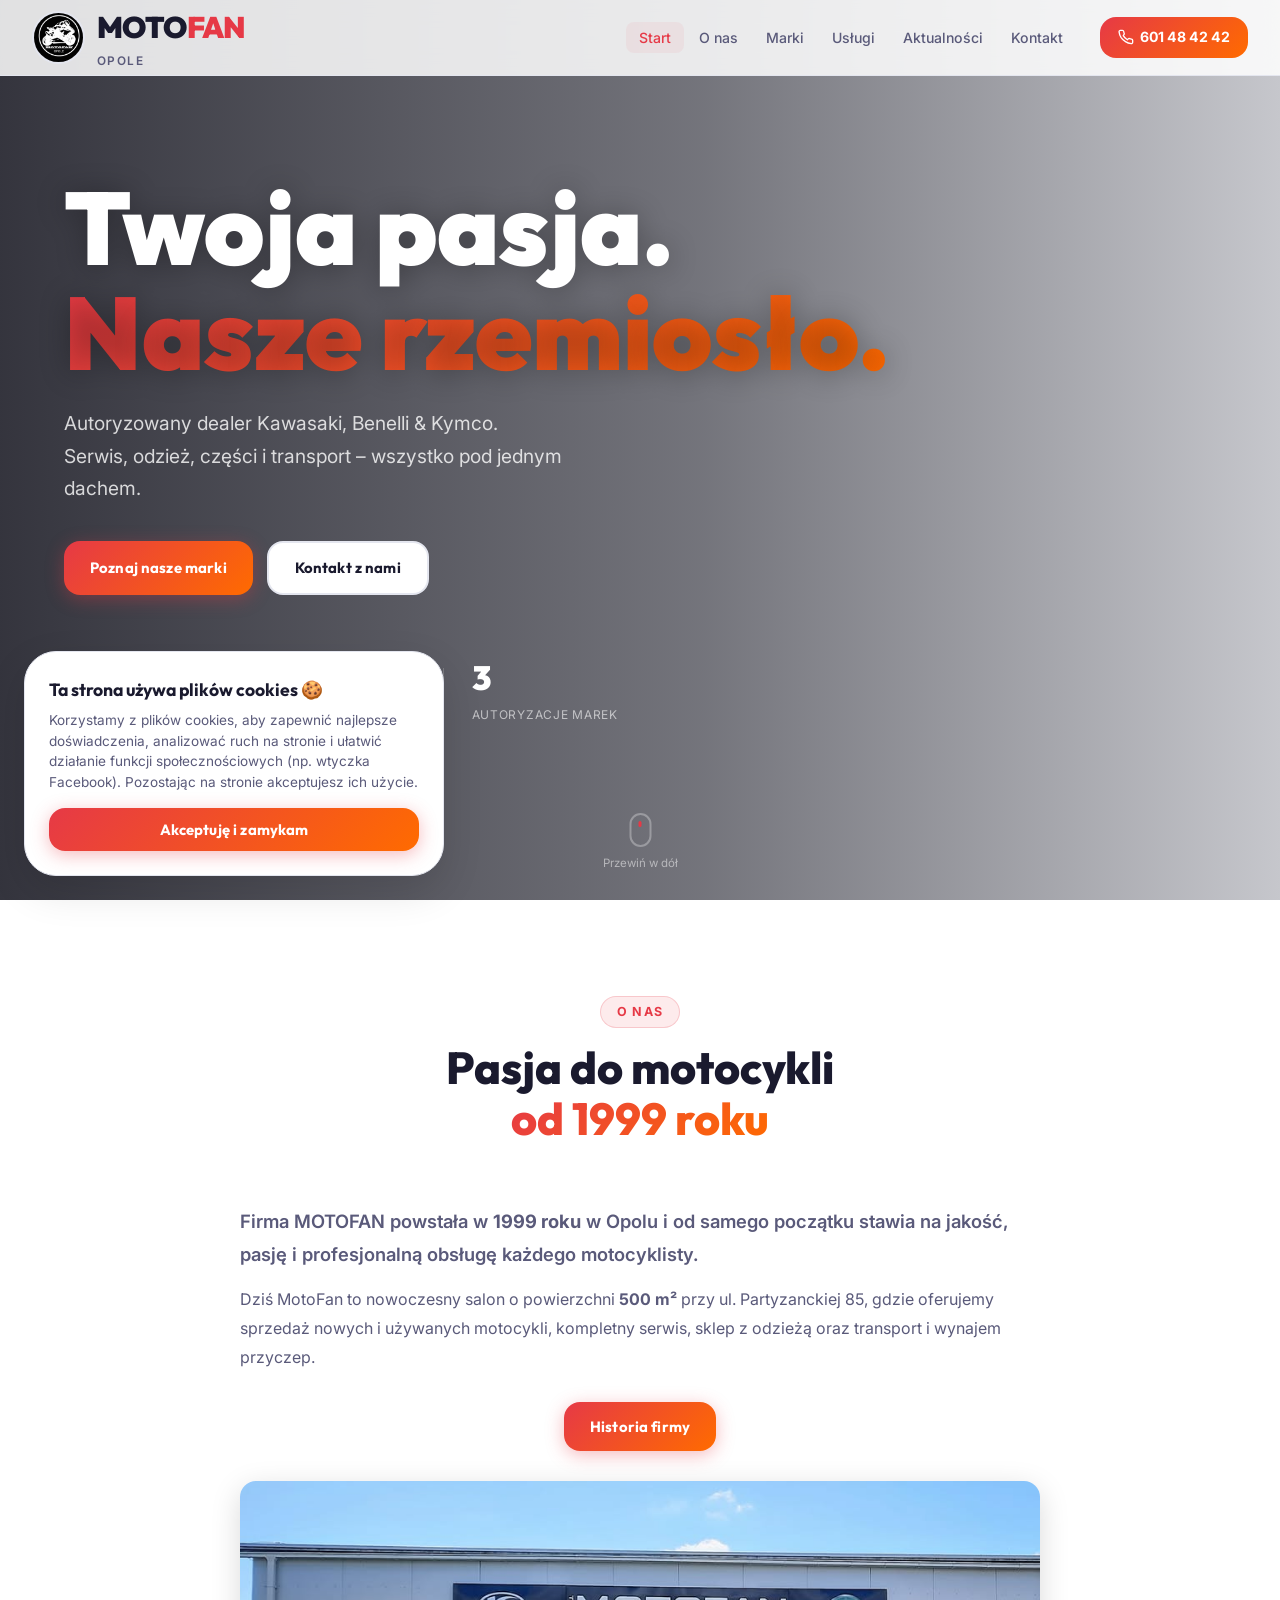
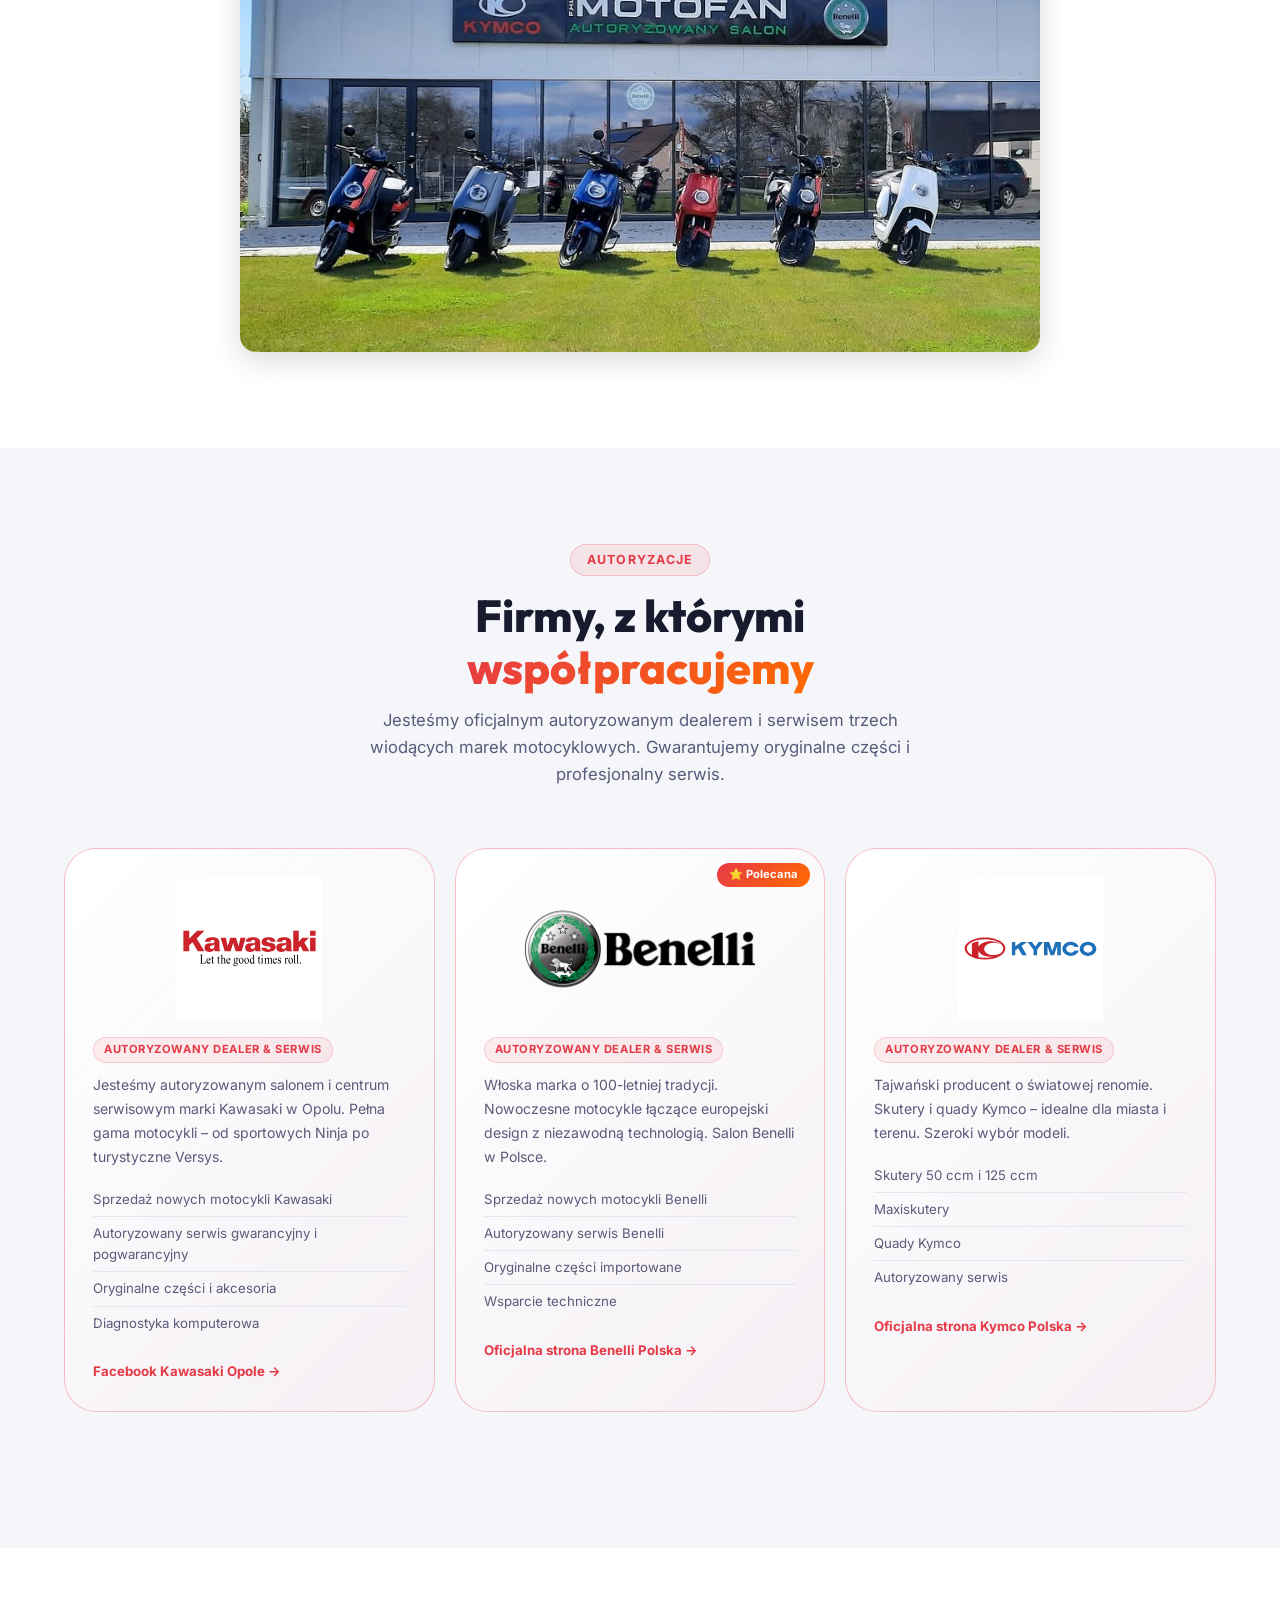
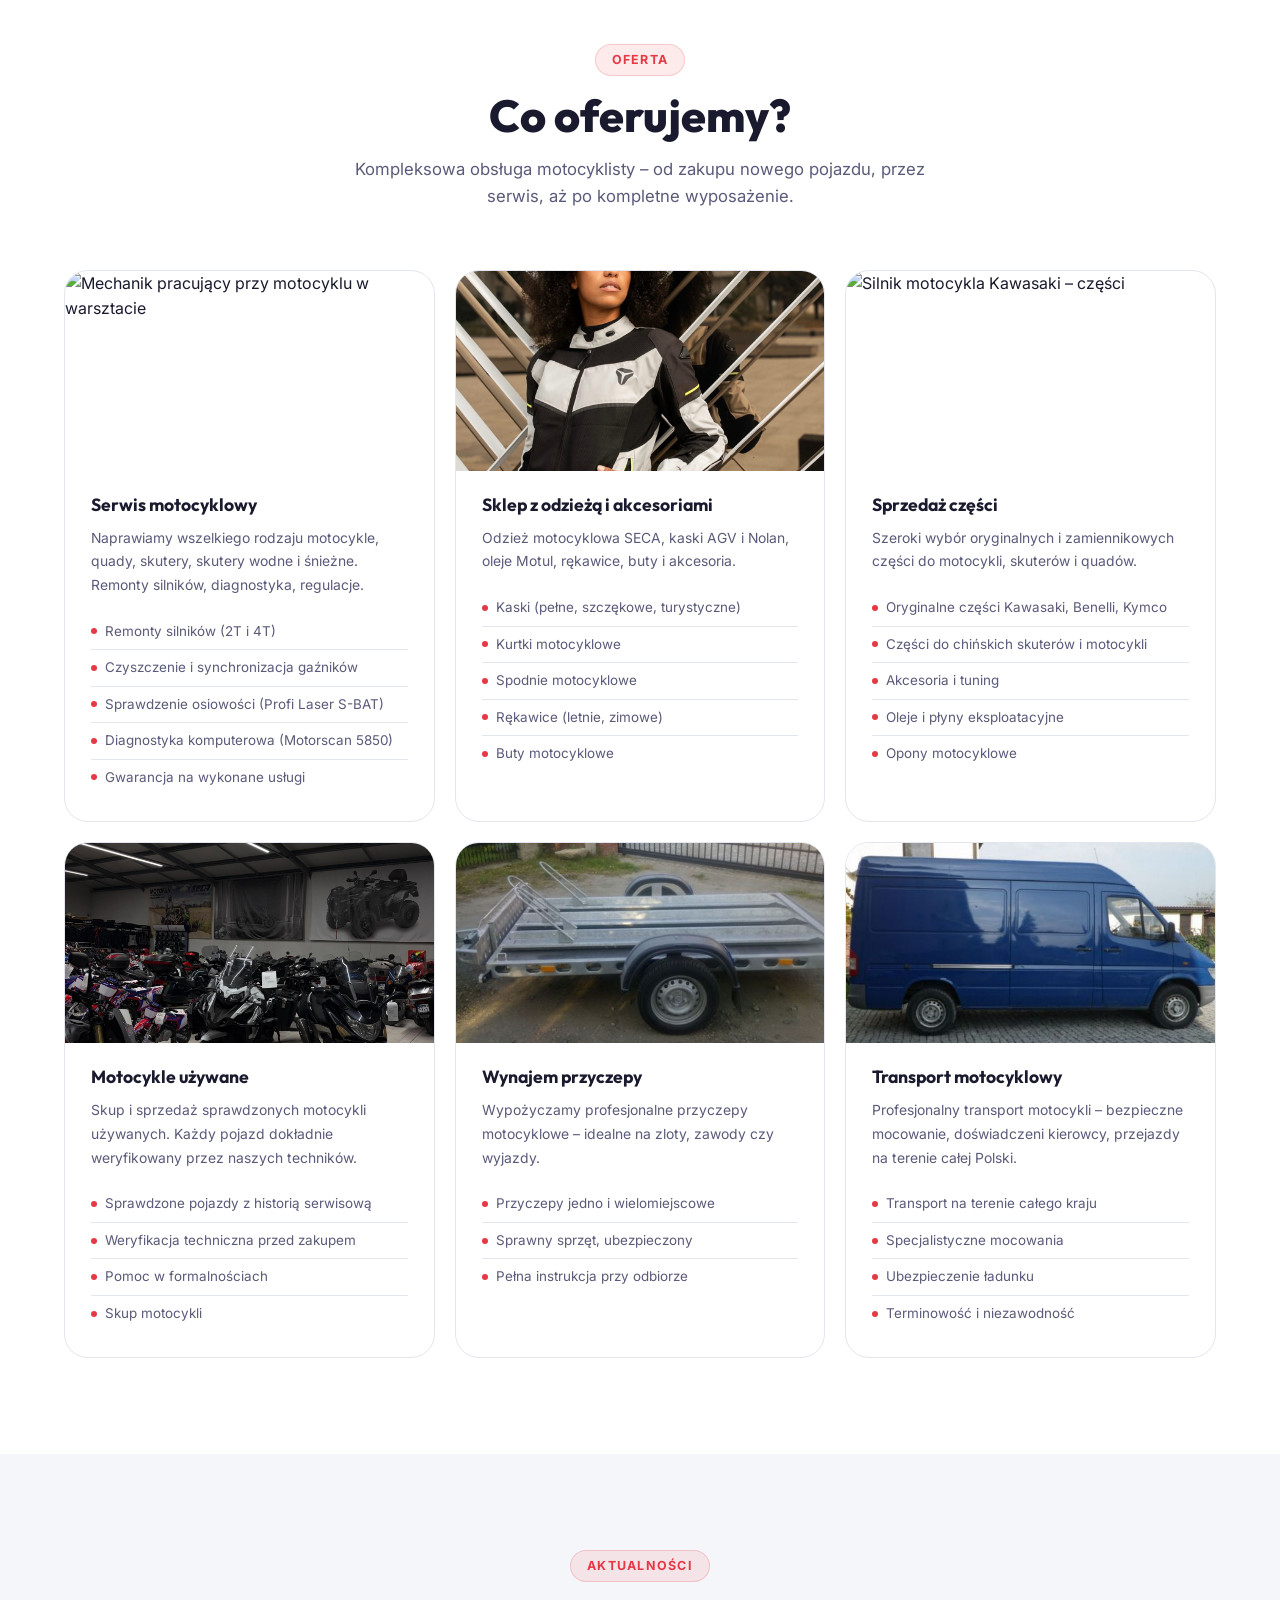
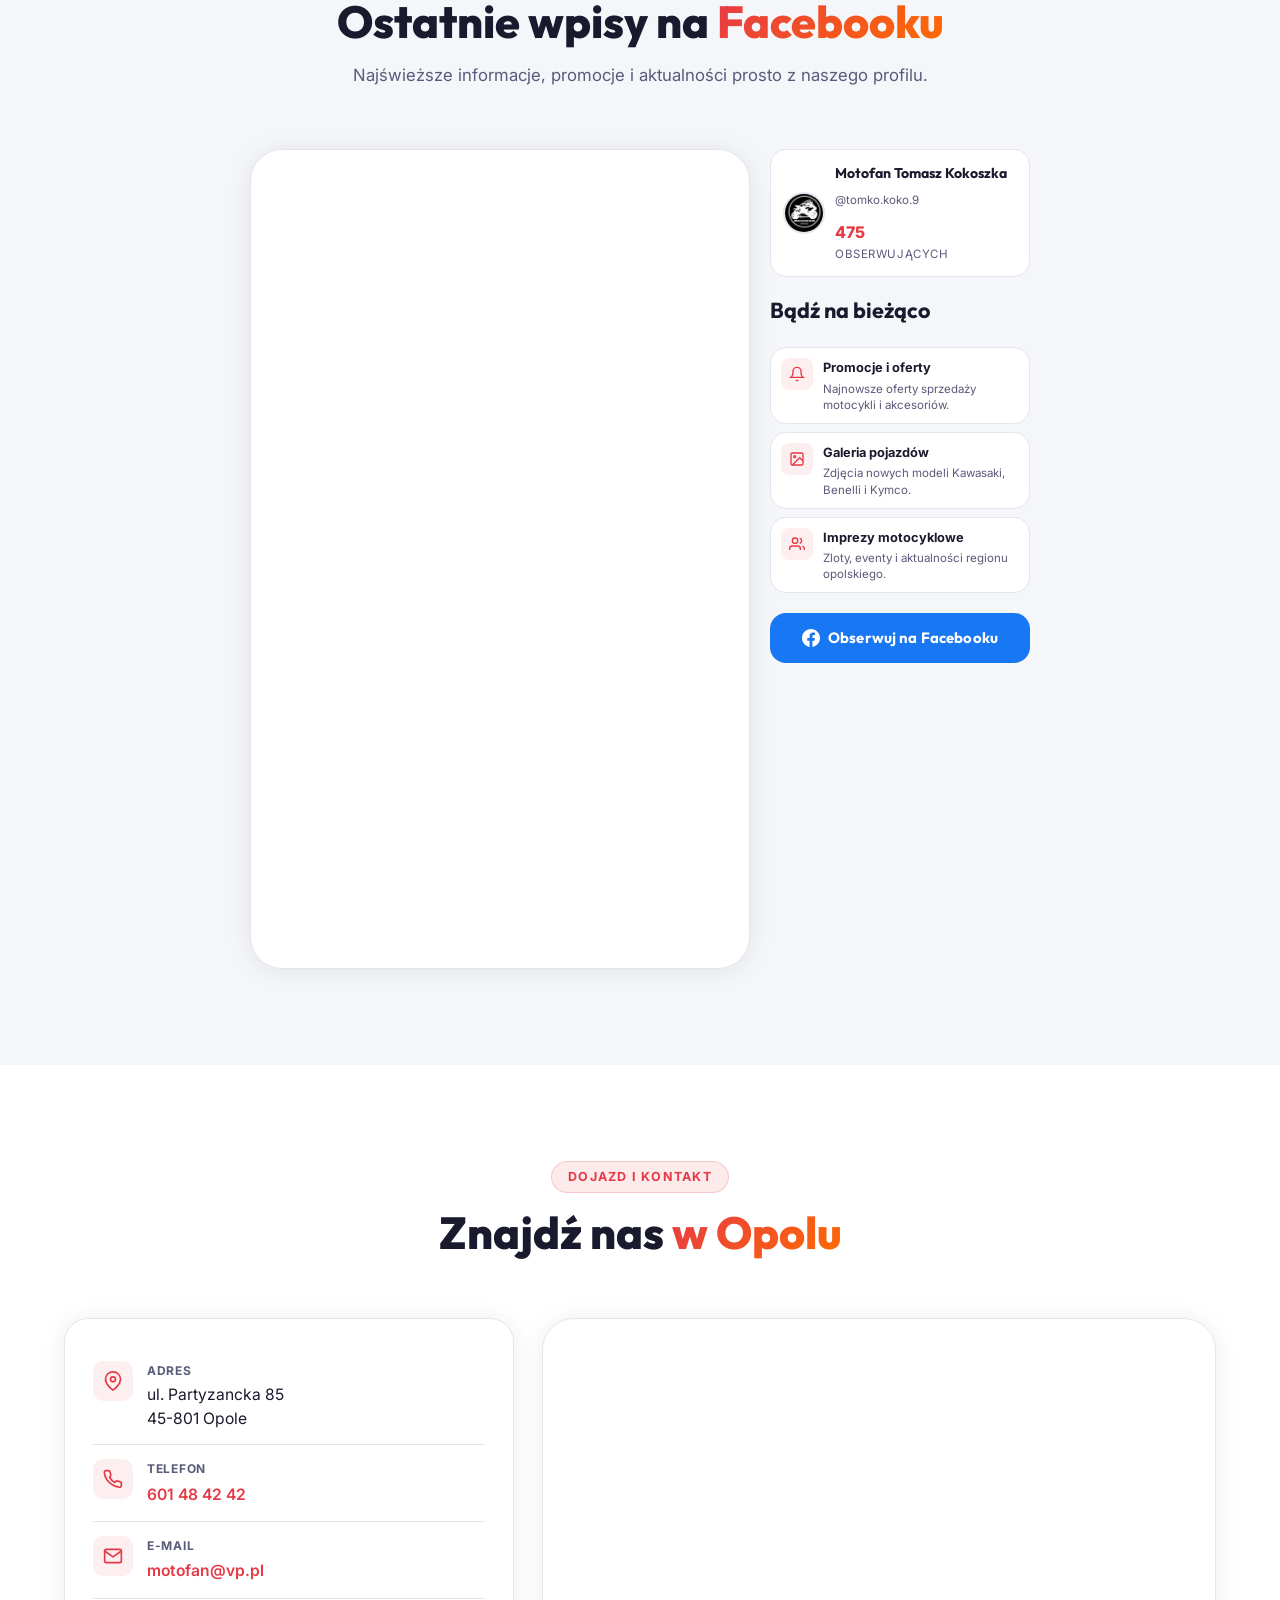
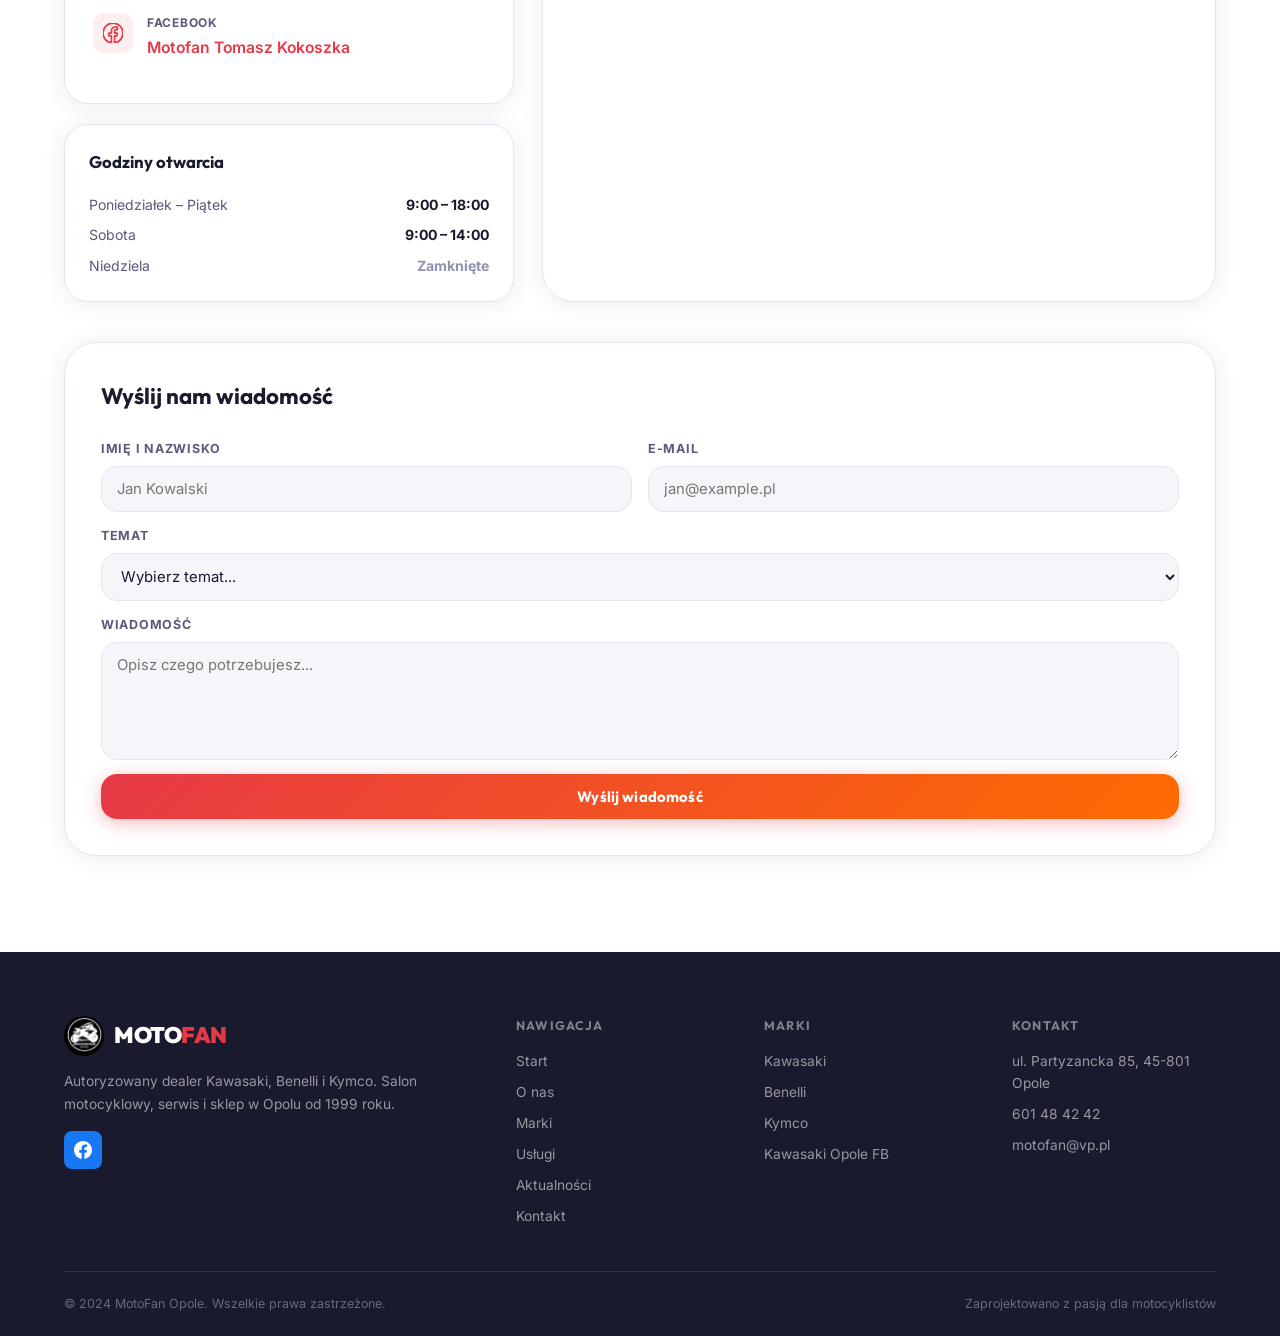
==== index.html @ c8e8a6e9 "Zdjęcia w kafelkach: strona główna + podstrona serwisu, własne zdjęcia z historypics" ====
<!DOCTYPE html>
<html lang="pl">
<head>
  <meta charset="UTF-8" />
  <meta name="viewport" content="width=device-width, initial-scale=1.0" />
  <title>MotoFan Opole – Kawasaki · Benelli · Kymco</title>
  <meta name="description" content="MotoFan Opole – autoryzowany dealer i serwis Kawasaki, Benelli, Kymco. Serwis motocyklowy, sklep, odzież, części. ul. Partyzancka 85, Opole. Tel. 601 48 42 42" />
  <link rel="preconnect" href="https://fonts.googleapis.com" />
  <link rel="preconnect" href="https://fonts.gstatic.com" crossorigin />
  <link href="https://fonts.googleapis.com/css2?family=Outfit:wght@300;400;500;600;700;800;900&family=Inter:wght@300;400;500;600&display=swap" rel="stylesheet" />
  <link rel="stylesheet" href="style.css" />
  <script src="https://cdn.lordicon.com/lordicon.js"></script>
</head>
<body>

  <!-- ===== NAVBAR ===== -->
  <nav class="navbar" id="navbar">
    <div class="nav-container">
      <a href="#home" class="nav-logo">
        <img src="logo.jpg" alt="MotoFan logo" class="nav-logo-img" onerror="this.style.display='none'" />
        <div>
          <div class="logo-text">MOTO<span class="logo-accent">FAN</span></div>
          <div class="logo-sub">Opole</div>
        </div>
      </a>
      <ul class="nav-links" id="navLinks">
        <li><a href="#home" class="nav-link active">Start</a></li>
        <li><a href="#about" class="nav-link">O nas</a></li>
        <li><a href="#brands" class="nav-link">Marki</a></li>
        <li><a href="#services" class="nav-link">Usługi</a></li>
        <li><a href="#news" class="nav-link">Aktualności</a></li>
        <li><a href="#contact" class="nav-link">Kontakt</a></li>
      </ul>
      <a href="tel:601484242" class="nav-cta">
        <svg width="16" height="16" viewBox="0 0 24 24" fill="none" stroke="currentColor" stroke-width="2" stroke-linecap="round" stroke-linejoin="round"><path d="M22 16.92v3a2 2 0 0 1-2.18 2 19.79 19.79 0 0 1-8.63-3.07A19.5 19.5 0 0 1 4.69 13 19.79 19.79 0 0 1 1.61 4.35 2 2 0 0 1 3.58 2h3a2 2 0 0 1 2 1.72 12.84 12.84 0 0 0 .7 2.81 2 2 0 0 1-.45 2.11L7.91 9.91a16 16 0 0 0 6.18 6.18l1.27-1.27a2 2 0 0 1 2.11-.45 12.84 12.84 0 0 0 2.81.7A2 2 0 0 1 22 16.92z"/></svg>
        601 48 42 42
      </a>
      <button class="hamburger" id="hamburger" aria-label="Menu">
        <span></span><span></span><span></span>
      </button>
    </div>
  </nav>

  <!-- ===== HERO ===== -->
  <section class="hero" id="home">
    <div class="hero-video-wrap">
      <video class="hero-video" autoplay muted loop playsinline>
        <source src="motofan-hero.mp4" type="video/mp4" />
      </video>
      <div class="hero-overlay"></div>
    </div>
    <div class="hero-content">
      <h1 class="hero-title">
        Twoja pasja.<br />
        <span class="gradient-text">Nasze rzemiosło.</span>
      </h1>
      <p class="hero-sub">
        Autoryzowany dealer Kawasaki, Benelli &amp; Kymco.<br />
        Serwis, odzież, części i transport – wszystko pod jednym dachem.
      </p>
      <div class="hero-actions">
        <a href="#brands" class="btn btn-primary">Poznaj nasze marki</a>
        <a href="#contact" class="btn btn-ghost">Kontakt z nami</a>
      </div>
      <div class="hero-stats">
        <div class="stat">
          <span class="stat-num">25+</span>
          <span class="stat-label">lat doświadczenia</span>
        </div>
        <div class="stat-divider"></div>
        <div class="stat">
          <span class="stat-num">500m²</span>
          <span class="stat-label">salon motocyklowy</span>
        </div>
        <div class="stat-divider"></div>
        <div class="stat">
          <span class="stat-num">3</span>
          <span class="stat-label">autoryzacje marek</span>
        </div>
      </div>
    </div>
    <div class="scroll-indicator">
      <div class="scroll-mouse"><div class="scroll-wheel"></div></div>
      <span>Przewiń w dół</span>
    </div>
  </section>

  <!-- ===== ABOUT ===== -->
  <section class="about" id="about">
    <div class="container">
      <div class="section-header">
        <span class="section-tag">O nas</span>
        <h2 class="section-title">Pasja do motocykli<br /><span class="gradient-text">od 1999 roku</span></h2>
      </div>
      <div class="about-grid">
        <div class="about-text" style="grid-column:1/-1;max-width:800px;margin:0 auto;width:100%">
          <p class="about-lead">
            Firma MOTOFAN powstała w <strong>1999 roku</strong> w Opolu i od samego początku stawia na jakość, pasję i profesjonalną obsługę każdego motocyklisty.
          </p>
          <p>
            Dziś MotoFan to nowoczesny salon o powierzchni <strong>500 m²</strong> przy ul. Partyzanckiej 85, gdzie oferujemy sprzedaż nowych i używanych motocykli, kompletny serwis, sklep z odzieżą oraz transport i wynajem przyczep.
          </p>
          <div style="text-align:center;margin-top:30px;">
            <a href="historia.html" class="btn btn-primary">Historia firmy</a>
          </div>
          <div style="margin-top:30px;text-align:center;">
            <img src="historypics/wejscie.jpg" alt="Wejście do salonu MotoFan" style="max-width:100%;border-radius:16px;box-shadow:0 8px 30px rgba(0,0,0,0.15);">
          </div>
        </div>
      </div>
    </div>
  </section>

  <!-- ===== BRANDS ===== -->
  <section class="brands" id="brands">
    <div class="container">
      <div class="section-header">
        <span class="section-tag">Autoryzacje</span>
        <h2 class="section-title">Firmy, z którymi<br /><span class="gradient-text">współpracujemy</span></h2>
        <p class="section-desc">Jesteśmy oficjalnym autoryzowanym dealerem i serwisem trzech wiodących marek motocyklowych. Gwarantujemy oryginalne części i profesjonalny serwis.</p>
      </div>
      <div class="brands-grid">

        <!-- Kawasaki -->
        <div class="brand-card featured" id="brand-kawasaki">
          <div class="brand-card-inner">
            <div class="brand-logo-wrap">
              <img src="kawasaki-logo.svg" alt="Kawasaki" class="brand-logo brand-logo-lg" />
            </div>
            <div class="brand-badge">Autoryzowany Dealer &amp; Serwis</div>
            <p>Jesteśmy autoryzowanym salonem i centrum serwisowym marki Kawasaki w Opolu. Pełna gama motocykli – od sportowych Ninja po turystyczne Versys.</p>
            <ul class="brand-offers">
              <li>Sprzedaż nowych motocykli Kawasaki</li>
              <li>Autoryzowany serwis gwarancyjny i pogwarancyjny</li>
              <li>Oryginalne części i akcesoria</li>
              <li>Diagnostyka komputerowa</li>
            </ul>
            <a href="https://www.facebook.com/Kawasaki-Opole-111840743903806" target="_blank" class="brand-link">Facebook Kawasaki Opole →</a>
          </div>
        </div>

        <!-- Benelli -->
        <div class="brand-card featured" id="brand-benelli">
          <div class="brand-card-inner">
            <div class="brand-logo-wrap">
              <img src="benelli-logo.png" alt="Benelli" class="brand-logo" />
            </div>
            <div class="brand-badge">Autoryzowany Dealer &amp; Serwis</div>
            <p>Włoska marka o 100-letniej tradycji. Nowoczesne motocykle łączące europejski design z niezawodną technologią. Salon Benelli w Polsce.</p>
            <ul class="brand-offers">
              <li>Sprzedaż nowych motocykli Benelli</li>
              <li>Autoryzowany serwis Benelli</li>
              <li>Oryginalne części importowane</li>
              <li>Wsparcie techniczne</li>
            </ul>
            <a href="https://poland.benelli.com/" target="_blank" class="brand-link">Oficjalna strona Benelli Polska →</a>
          </div>
          <div class="brand-featured-badge">⭐ Polecana</div>
        </div>

        <!-- Kymco -->
        <div class="brand-card featured" id="brand-kymco">
          <div class="brand-card-inner">
            <div class="brand-logo-wrap">
              <img src="kymco-logo.svg" alt="Kymco" class="brand-logo brand-logo-lg" />
            </div>
            <div class="brand-badge">Autoryzowany Dealer &amp; Serwis</div>
            <p>Tajwański producent o światowej renomie. Skutery i quady Kymco – idealne dla miasta i terenu. Szeroki wybór modeli.</p>
            <ul class="brand-offers">
              <li>Skutery 50 ccm i 125 ccm</li>
              <li>Maxiskutery</li>
              <li>Quady Kymco</li>
              <li>Autoryzowany serwis</li>
            </ul>
            <a href="https://kymco.pl/" target="_blank" class="brand-link">Oficjalna strona Kymco Polska →</a>
          </div>
        </div>

      </div>
    </div>
  </section>

  <!-- ===== SERVICES ===== -->
  <section class="services" id="services">
    <div class="container">
      <div class="section-header">
        <span class="section-tag">Oferta</span>
        <h2 class="section-title">Co oferujemy?</h2>
        <p class="section-desc">Kompleksowa obsługa motocyklisty – od zakupu nowego pojazdu, przez serwis, aż po kompletne wyposażenie.</p>
      </div>
      <div class="services-grid">

        <a href="serwis-motocyklowy.html" class="service-card" id="svc-service">
          <div class="service-icon-wrap service-photo">
            <img src="https://images.unsplash.com/photo-1636761358760-101cabeeb699?w=600&h=300&fit=crop&crop=center" alt="Mechanik pracujący przy motocyklu w warsztacie">
          </div>
          <h3>Serwis motocyklowy</h3>
          <p>Naprawiamy wszelkiego rodzaju motocykle, quady, skutery, skutery wodne i śnieżne. Remonty silników, diagnostyka, regulacje.</p>
          <ul class="service-list">
            <li>Remonty silników (2T i 4T)</li>
            <li>Czyszczenie i synchronizacja gaźników</li>
            <li>Sprawdzenie osiowości (Profi Laser S-BAT)</li>
            <li>Diagnostyka komputerowa (Motorscan 5850)</li>
            <li>Gwarancja na wykonane usługi</li>
          </ul>
        </a>

        <a href="sklep.html" class="service-card" id="svc-shop">
          <div class="service-icon-wrap service-photo">
            <img src="historypics/odziez.jpg" alt="Odzież motocyklowa w sklepie">
          </div>
          <h3>Sklep z odzieżą i akcesoriami</h3>
          <p>Odzież motocyklowa SECA, kaski AGV i Nolan, oleje Motul, rękawice, buty i akcesoria.</p>
          <ul class="service-list">
            <li>Kaski (pełne, szczękowe, turystyczne)</li>
            <li>Kurtki motocyklowe</li>
            <li>Spodnie motocyklowe</li>
            <li>Rękawice (letnie, zimowe)</li>
            <li>Buty motocyklowe</li>
          </ul>
        </a>

        <a href="czesci.html" class="service-card" id="svc-parts">
          <div class="service-icon-wrap service-photo">
            <img src="https://images.unsplash.com/photo-1775141570840-7e9578242d24?w=600&h=300&fit=crop&crop=center" alt="Silnik motocykla Kawasaki – części">
          </div>
          <h3>Sprzedaż części</h3>
          <p>Szeroki wybór oryginalnych i zamiennikowych części do motocykli, skuterów i quadów.</p>
          <ul class="service-list">
            <li>Oryginalne części Kawasaki, Benelli, Kymco</li>
            <li>Części do chińskich skuterów i motocykli</li>
            <li>Akcesoria i tuning</li>
            <li>Oleje i płyny eksploatacyjne</li>
            <li>Opony motocyklowe</li>
          </ul>
        </a>

        <a href="motocykle-uzywane.html" class="service-card" id="svc-used">
          <div class="service-icon-wrap service-photo">
            <img src="historypics/motorki.jpg" alt="Motocykle używane w salonie">
          </div>
          <h3>Motocykle używane</h3>
          <p>Skup i sprzedaż sprawdzonych motocykli używanych. Każdy pojazd dokładnie weryfikowany przez naszych techników.</p>
          <ul class="service-list">
            <li>Sprawdzone pojazdy z historią serwisową</li>
            <li>Weryfikacja techniczna przed zakupem</li>
            <li>Pomoc w formalnościach</li>
            <li>Skup motocykli</li>
          </ul>
        </a>

        <a href="wynajem-przyczepy.html" class="service-card" id="svc-trailer">
          <div class="service-icon-wrap service-photo">
            <img src="historypics/przyczepa.jpg" alt="Przyczepa motocyklowa do wynajęcia">
          </div>
          <h3>Wynajem przyczepy</h3>
          <p>Wypożyczamy profesjonalne przyczepy motocyklowe – idealne na zloty, zawody czy wyjazdy.</p>
          <ul class="service-list">
            <li>Przyczepy jedno i wielomiejscowe</li>
            <li>Sprawny sprzęt, ubezpieczony</li>
            <li>Pełna instrukcja przy odbiorze</li>
          </ul>
        </a>

        <a href="transport.html" class="service-card" id="svc-transport">
          <div class="service-icon-wrap service-photo">
            <img src="historypics/transport.jpg" alt="Transport motocykli">
          </div>
          <h3>Transport motocyklowy</h3>
          <p>Profesjonalny transport motocykli – bezpieczne mocowanie, doświadczeni kierowcy, przejazdy na terenie całej Polski.</p>
          <ul class="service-list">
            <li>Transport na terenie całego kraju</li>
            <li>Specjalistyczne mocowania</li>
            <li>Ubezpieczenie ładunku</li>
            <li>Terminowość i niezawodność</li>
          </ul>
        </a>

      </div>
    </div>
  </section>

  <!-- ===== FACEBOOK FEED ===== -->
  <section class="news-section" id="news">
    <div class="container">
      <div class="section-header">
        <span class="section-tag">Aktualności</span>
        <h2 class="section-title">Ostatnie wpisy na <span class="gradient-text">Facebooku</span></h2>
        <p class="section-desc">Najświeższe informacje, promocje i aktualności prosto z naszego profilu.</p>
      </div>
      <div class="fb-section-wrap">
        <div class="fb-feed-container" id="fbFeedWrap">
          
          <iframe
            id="fbIframe"
            src="https://www.facebook.com/plugins/page.php?href=https%3A%2F%2Fwww.facebook.com%2Ftomko.koko.9&tabs=timeline&width=500&height=820&small_header=false&adapt_container_width=true&hide_cover=false&show_facepile=true&locale=pl_PL"
            width="100%"
            height="820"
            style="border:none;overflow:hidden;display:block;flex:1;"
            scrolling="no"
            frameborder="0"
            allowfullscreen="true"
            allow="autoplay; clipboard-write; encrypted-media; picture-in-picture; web-share"
            title="Aktualności MotoFan na Facebooku"
            onload="document.getElementById('fbFallback').style.display='none'"
            onerror="document.getElementById('fbFallback').style.display='flex';this.style.display='none'"
          ></iframe>

          <!-- Fallback, gdy plugin FB zostanie zablokowany np. na telefonie -->
          <div class="fb-fallback" id="fbFallback" style="display:none;">
            <div class="fb-fallback-inner">
              <img src="logo.jpg" alt="MotoFan Logo" class="fb-fallback-logo">
              <h4>Bądź na bieżąco!</h4>
              <p>Odwiedź nasz profil na Facebooku, aby zobaczyć najnowsze promocje i zdjęcia z naszego salonu.</p>
              <br>
              <a href="https://www.facebook.com/tomko.koko.9" target="_blank" rel="noopener" class="btn btn-primary" style="margin-top:10px;">
                Otwórz Facebook
              </a>
            </div>
          </div>
        </div>

        <!-- MOBILE / TABLET ODESŁANIE (Ukryte na PC) -->
        <div class="mobile-fb-cta">
          <img src="logo.jpg" alt="Motofan" class="mobile-cta-logo">
          <h3>Jesteśmy na Facebooku!</h3>
          <p>Ze względów bezpieczeństwa na urządzeniach mobilnych zalecamy przeglądanie naszych aktualności bezpośrednio w aplikacji.</p>
          <a href="https://www.facebook.com/tomko.koko.9" target="_blank" class="btn btn-primary" style="margin-top:20px; font-size:1.1rem; padding:16px 30px;">
            <svg width="24" height="24" viewBox="0 0 24 24" fill="currentColor" style="margin-right:8px;"><path d="M24 12.073c0-6.627-5.373-12-12-12s-12 5.373-12 12c0 5.99 4.388 10.954 10.125 11.854v-8.385H7.078v-3.47h3.047V9.43c0-3.007 1.792-4.669 4.533-4.669 1.312 0 2.686.235 2.686.235v2.953H15.83c-1.491 0-1.956.925-1.956 1.874v2.25h3.328l-.532 3.47h-2.796v8.385C19.612 23.027 24 18.062 24 12.073z"/></svg>
            Odpal Motofan na Facebooku
          </a>
        </div>

        <div class="fb-sidebar">
          <div class="fb-profile-card">
            <img src="logo.jpg" alt="Motofan Tomasz Kokoszka" class="fb-profile-img" onerror="this.style.display='none'" />
            <div class="fb-profile-info">
              <h4>Motofan Tomasz Kokoszka</h4>
              <span class="fb-handle">@tomko.koko.9</span>
              <div class="fb-stats-row">
                <div class="fb-stat-item">
                  <strong>475</strong>
                  <span>obserwujących</span>
                </div>
              </div>
            </div>
          </div>

          <h3>Bądź na bieżąco</h3>
          <div class="fb-reasons">
            <div class="fb-reason">
              <div class="fb-reason-icon">
                <svg viewBox="0 0 24 24"><path d="M18 8A6 6 0 0 0 6 8c0 7-3 9-3 9h18s-3-2-3-9"/><path d="M13.73 21a2 2 0 0 1-3.46 0"/></svg>
              </div>
              <div>
                <strong>Promocje i oferty</strong>
                <p>Najnowsze oferty sprzedaży motocykli i akcesoriów.</p>
              </div>
            </div>
            <div class="fb-reason">
              <div class="fb-reason-icon">
                <svg viewBox="0 0 24 24"><rect x="3" y="3" width="18" height="18" rx="2"/><circle cx="8.5" cy="8.5" r="1.5"/><polyline points="21 15 16 10 5 21"/></svg>
              </div>
              <div>
                <strong>Galeria pojazdów</strong>
                <p>Zdjęcia nowych modeli Kawasaki, Benelli i Kymco.</p>
              </div>
            </div>
            <div class="fb-reason">
              <div class="fb-reason-icon">
                <svg viewBox="0 0 24 24"><path d="M17 21v-2a4 4 0 0 0-4-4H5a4 4 0 0 0-4 4v2"/><circle cx="9" cy="7" r="4"/><path d="M23 21v-2a4 4 0 0 0-3-3.87"/><path d="M16 3.13a4 4 0 0 1 0 7.75"/></svg>
              </div>
              <div>
                <strong>Imprezy motocyklowe</strong>
                <p>Zloty, eventy i aktualności regionu opolskiego.</p>
              </div>
            </div>
          </div>
          <a href="https://www.facebook.com/tomko.koko.9" target="_blank" class="btn btn-fb">
            <svg width="18" height="18" viewBox="0 0 24 24" fill="currentColor"><path d="M24 12.073c0-6.627-5.373-12-12-12s-12 5.373-12 12c0 5.99 4.388 10.954 10.125 11.854v-8.385H7.078v-3.47h3.047V9.43c0-3.007 1.792-4.669 4.533-4.669 1.312 0 2.686.235 2.686.235v2.953H15.83c-1.491 0-1.956.925-1.956 1.874v2.25h3.328l-.532 3.47h-2.796v8.385C19.612 23.027 24 18.062 24 12.073z"/></svg>
            Obserwuj na Facebooku
          </a>
        </div>
      </div>
    </div>
  </section>

  <!-- ===== CONTACT ===== -->
  <section class="contact" id="contact">
    <div class="container">
      <div class="section-header">
        <span class="section-tag">Dojazd i kontakt</span>
        <h2 class="section-title">Znajdź nas <span class="gradient-text">w Opolu</span></h2>
      </div>
      <div class="contact-grid">
        <div>
          <div class="contact-card">
            <div class="contact-item">
              <div class="contact-icon">
                <svg viewBox="0 0 24 24"><path d="M21 10c0 7-9 13-9 13s-9-6-9-13a9 9 0 0 1 18 0z"/><circle cx="12" cy="10" r="3"/></svg>
              </div>
              <div>
                <strong>Adres</strong>
                <p>ul. Partyzancka 85<br />45-801 Opole</p>
              </div>
            </div>
            <div class="contact-item">
              <div class="contact-icon">
                <svg viewBox="0 0 24 24"><path d="M22 16.92v3a2 2 0 0 1-2.18 2 19.79 19.79 0 0 1-8.63-3.07A19.5 19.5 0 0 1 4.69 13 19.79 19.79 0 0 1 1.61 4.35 2 2 0 0 1 3.58 2h3a2 2 0 0 1 2 1.72 12.84 12.84 0 0 0 .7 2.81 2 2 0 0 1-.45 2.11L7.91 9.91a16 16 0 0 0 6.18 6.18l1.27-1.27a2 2 0 0 1 2.11-.45 12.84 12.84 0 0 0 2.81.7A2 2 0 0 1 22 16.92z"/></svg>
              </div>
              <div>
                <strong>Telefon</strong>
                <a href="tel:601484242" class="contact-link">601 48 42 42</a>
              </div>
            </div>
            <div class="contact-item">
              <div class="contact-icon">
                <svg viewBox="0 0 24 24"><path d="M4 4h16c1.1 0 2 .9 2 2v12c0 1.1-.9 2-2 2H4c-1.1 0-2-.9-2-2V6c0-1.1.9-2 2-2z"/><polyline points="22,6 12,13 2,6"/></svg>
              </div>
              <div>
                <strong>E-mail</strong>
                <a href="mailto:motofan@vp.pl" class="contact-link">motofan@vp.pl</a>
              </div>
            </div>
            <div class="contact-item">
              <div class="contact-icon">
                <svg viewBox="0 0 24 24" fill="#1877f2"><path d="M24 12.073c0-6.627-5.373-12-12-12s-12 5.373-12 12c0 5.99 4.388 10.954 10.125 11.854v-8.385H7.078v-3.47h3.047V9.43c0-3.007 1.792-4.669 4.533-4.669 1.312 0 2.686.235 2.686.235v2.953H15.83c-1.491 0-1.956.925-1.956 1.874v2.25h3.328l-.532 3.47h-2.796v8.385C19.612 23.027 24 18.062 24 12.073z"/></svg>
              </div>
              <div>
                <strong>Facebook</strong>
                <a href="https://www.facebook.com/tomko.koko.9" target="_blank" class="contact-link">Motofan Tomasz Kokoszka</a>
              </div>
            </div>
          </div>
          <div class="hours-card">
            <h3>Godziny otwarcia</h3>
            <div class="hours-grid">
              <span>Poniedziałek – Piątek</span><span class="hours-time">9:00 – 18:00</span>
              <span>Sobota</span><span class="hours-time">9:00 – 14:00</span>
              <span>Niedziela</span><span class="hours-time closed">Zamknięte</span>
            </div>
          </div>
        </div>
        <div class="contact-map">
          <iframe
            title="MotoFan Opole na mapie"
            src="https://www.google.com/maps/embed?pb=!1m18!1m12!1m3!1d2498.177604432097!2d17.932745076929643!3d50.64931777159756!2m3!1f0!2f0!3f0!3m2!1i1024!2i768!4f13.1!3m3!1m2!1s0x4711173f891d099b%3A0x9abbc4453888e0f0!2sPartyzancka%2085%2C%2045-801%20Opole!5e0!3m2!1spl!2spl!4v1712000000000!5m2!1spl!2spl"
            width="100%" height="400" style="border:0;" allowfullscreen="" loading="lazy"
            referrerpolicy="no-referrer-when-downgrade">
          </iframe>
        </div>
      </div>
      <div class="contact-form-wrap">
        <h3>Wyślij nam wiadomość</h3>
        <form class="contact-form" id="contactForm" onsubmit="handleForm(event)">
          <div class="form-row">
            <div class="form-group">
              <label for="fname">Imię i nazwisko</label>
              <input type="text" id="fname" name="name" placeholder="Jan Kowalski" required />
            </div>
            <div class="form-group">
              <label for="femail">E-mail</label>
              <input type="email" id="femail" name="email" placeholder="jan@example.pl" required />
            </div>
          </div>
          <div class="form-group">
            <label for="fsubject">Temat</label>
            <select id="fsubject" name="subject">
              <option value="">Wybierz temat...</option>
              <option>Serwis motocyklowy</option>
              <option>Kawasaki – zapytanie o model</option>
              <option>Benelli – zapytanie o model</option>
              <option>Kymco – zapytanie o model</option>
              <option>Odzież i akcesoria</option>
              <option>Transport / przyczepa</option>
              <option>Inne</option>
            </select>
          </div>
          <div class="form-group">
            <label for="fmessage">Wiadomość</label>
            <textarea id="fmessage" name="message" rows="5" placeholder="Opisz czego potrzebujesz..." required></textarea>
          </div>
          <button type="submit" class="btn btn-primary btn-full" id="submitBtn">Wyślij wiadomość</button>
          <div class="form-success" id="formSuccess" style="display:none">
            ✅ Dziękujemy! Twoja wiadomość została wysłana. Skontaktujemy się wkrótce.
          </div>
        </form>
      </div>
    </div>
  </section>

  <!-- ===== FOOTER ===== -->
  <footer class="footer">
    <div class="container">
      <div class="footer-grid">
        <div class="footer-brand">
          <div class="footer-logo">
            <img
              src="logo.jpg" alt="MotoFan Tomasz Kokoszka" onerror="this.style.display='none'" />
            <div class="logo-text">MOTO<span class="logo-accent">FAN</span></div>
          </div>
          <p>Autoryzowany dealer Kawasaki, Benelli i Kymco. Salon motocyklowy, serwis i sklep w Opolu od 1999 roku.</p>
          <div class="footer-socials">
            <a href="https://www.facebook.com/tomko.koko.9" target="_blank" class="social-btn fb" aria-label="Facebook">
              <svg width="18" height="18" viewBox="0 0 24 24" fill="currentColor"><path d="M24 12.073c0-6.627-5.373-12-12-12s-12 5.373-12 12c0 5.99 4.388 10.954 10.125 11.854v-8.385H7.078v-3.47h3.047V9.43c0-3.007 1.792-4.669 4.533-4.669 1.312 0 2.686.235 2.686.235v2.953H15.83c-1.491 0-1.956.925-1.956 1.874v2.25h3.328l-.532 3.47h-2.796v8.385C19.612 23.027 24 18.062 24 12.073z"/></svg>
            </a>
          </div>
        </div>
        <div class="footer-col">
          <h4>Nawigacja</h4>
          <ul>
            <li><a href="#home">Start</a></li>
            <li><a href="#about">O nas</a></li>
            <li><a href="#brands">Marki</a></li>
            <li><a href="#services">Usługi</a></li>
            <li><a href="#news">Aktualności</a></li>
            <li><a href="#contact">Kontakt</a></li>
          </ul>
        </div>
        <div class="footer-col">
          <h4>Marki</h4>
          <ul>
            <li><a href="https://www.kawasaki.pl/" target="_blank">Kawasaki</a></li>
            <li><a href="https://poland.benelli.com/" target="_blank">Benelli</a></li>
            <li><a href="https://kymco.pl/" target="_blank">Kymco</a></li>
            <li><a href="https://www.facebook.com/Kawasaki-Opole-111840743903806" target="_blank">Kawasaki Opole FB</a></li>
          </ul>
        </div>
        <div class="footer-col">
          <h4>Kontakt</h4>
          <ul>
            <li>ul. Partyzancka 85, 45-801 Opole</li>
            <li><a href="tel:601484242">601 48 42 42</a></li>
            <li><a href="mailto:motofan@vp.pl">motofan@vp.pl</a></li>
          </ul>
        </div>
      </div>
      <div class="footer-bottom">
        <p>&copy; 2024 MotoFan Opole. Wszelkie prawa zastrzeżone.</p>
        <p>Zaprojektowano z pasją dla motocyklistów</p>
      </div>
    </div>
  </footer>

  <!-- Facebook SDK -->
  <script>
    window.fbAsyncInit = function() {
      FB.init({ xfbml: true, version: 'v18.0' });
    };
    (function(d,s,id){
      var js,fjs=d.getElementsByTagName(s)[0];
      if(d.getElementById(id))return;
      js=d.createElement(s);js.id=id;
      js.src="https://connect.facebook.net/pl_PL/sdk.js#xfbml=1&version=v18.0";
      fjs.parentNode.insertBefore(js,fjs);
    }(document,'script','facebook-jssdk'));
  </script>
  <!-- ===== COOKIE BANNER ===== -->
  <div class="cookie-banner" id="cookieBanner">
    <div class="cookie-content">
      <div class="cookie-text">
        <strong>Ta strona używa plików cookies 🍪</strong>
        <p>Korzystamy z plików cookies, aby zapewnić najlepsze doświadczenia, analizować ruch na stronie i ułatwić działanie funkcji społecznościowych (np. wtyczka Facebook). Pozostając na stronie akceptujesz ich użycie.</p>
      </div>
      <div class="cookie-actions">
        <button id="acceptCookies" class="btn btn-primary">Akceptuję i zamykam</button>
      </div>
    </div>
  </div>

  <script src="script.js"></script>
</body>
</html>
---- style.css ----
/* ===================================================
   MOTOFAN – Modern Website CSS – Light Premium Theme
   =================================================== */
:root {
  --bg:          #f5f6fa;
  --bg2:         #ffffff;
  --surface:     #ffffff;
  --surface2:    #f0f1f8;
  --border:      #e4e6ef;
  --border-h:    rgba(230,57,70,0.4);

  --primary:     #e63946;
  --primary-d:   #c1121f;
  --orange:      #ff6b00;
  --grad:        linear-gradient(135deg,#e63946,#ff6b00);
  --grad-soft:   linear-gradient(135deg,rgba(230,57,70,.08),rgba(255,107,0,.06));

  --text:        #1a1a2e;
  --text-m:      #5a5a7a;
  --text-dim:    #9090b0;

  --radius-sm:   8px;
  --radius-md:   16px;
  --radius-lg:   24px;
  --radius-xl:   32px;
  --shadow:      0 2px 24px rgba(0,0,0,.08);
  --shadow-h:    0 8px 40px rgba(230,57,70,.15);
  --tr:          .3s cubic-bezier(.4,0,.2,1);
  --nav-h:       76px;
}

*,*::before,*::after{box-sizing:border-box;margin:0;padding:0}
html{scroll-behavior:smooth}
body{background:var(--bg);color:var(--text);font-family:'Inter',sans-serif;line-height:1.6;overflow-x:hidden}
a{color:inherit;text-decoration:none}
ul{list-style:none}
img{max-width:100%;display:block}
::-webkit-scrollbar{width:5px}
::-webkit-scrollbar-track{background:var(--bg)}
::-webkit-scrollbar-thumb{background:var(--primary);border-radius:3px}

.container{max-width:1200px;margin:0 auto;padding:0 24px}
section{padding:96px 0}

/* Typography */
.gradient-text{background:var(--grad);-webkit-background-clip:text;-webkit-text-fill-color:transparent;background-clip:text}
.section-header{text-align:center;margin-bottom:60px}
.section-tag{display:inline-block;background:rgba(230,57,70,.1);color:var(--primary);border:1px solid rgba(230,57,70,.2);padding:5px 16px;border-radius:100px;font-size:.78rem;font-weight:700;letter-spacing:.1em;text-transform:uppercase;margin-bottom:14px}
.section-title{font-family:'Outfit',sans-serif;font-size:clamp(1.9rem,4vw,2.8rem);font-weight:800;line-height:1.15;margin-bottom:14px;color:var(--text)}
.section-desc{font-size:1.05rem;color:var(--text-m);max-width:580px;margin:0 auto}

/* Buttons */
.btn{display:inline-flex;align-items:center;gap:8px;padding:13px 26px;border-radius:var(--radius-md);font-family:'Outfit',sans-serif;font-weight:700;font-size:.93rem;cursor:pointer;transition:var(--tr);border:none;letter-spacing:.01em}
.btn-primary{background:var(--grad);color:#fff;box-shadow:0 4px 18px rgba(230,57,70,.35)}
.btn-primary:hover{transform:translateY(-2px);box-shadow:0 8px 30px rgba(230,57,70,.45)}
.btn-ghost{background:#fff;color:var(--text);border:2px solid var(--border)}
.btn-ghost:hover{border-color:var(--primary);color:var(--primary);transform:translateY(-2px)}
.btn-fb{background:#1877f2;color:#fff;width:100%;justify-content:center;margin-top:20px}
.btn-fb:hover{background:#166fe5;transform:translateY(-2px);box-shadow:0 8px 24px rgba(24,119,242,.35)}
.btn-full{width:100%;justify-content:center}

/* ===== NAVBAR ===== */
.navbar{position:fixed;top:0;left:0;right:0;z-index:1000;height:var(--nav-h);background:rgba(255,255,255,.85);backdrop-filter:blur(20px);border-bottom:1px solid var(--border);transition:var(--tr)}
.navbar.scrolled{box-shadow:0 4px 24px rgba(0,0,0,.08)}
.nav-container{max-width:1400px;margin:0 auto;padding:0 32px;height:100%;display:flex;align-items:center;gap:24px}

.nav-logo{display:flex;align-items:center;gap:12px;flex-shrink:0}
.nav-logo-img{width:53px;height:53px;border-radius:50%;object-fit:cover;border:2px solid var(--border)}
.logo-text{font-family:'Outfit',sans-serif;font-size:1.86rem;font-weight:900;letter-spacing:-.02em;color:var(--text)}
.logo-accent{color:var(--primary)}
.logo-sub{font-size:.74rem;color:var(--text-m);font-weight:600;letter-spacing:.12em;text-transform:uppercase}

.nav-links{display:flex;align-items:center;gap:2px;margin-left:auto}
.nav-link{padding:7px 13px;border-radius:var(--radius-sm);font-size:.88rem;font-weight:500;color:var(--text-m);transition:var(--tr)}
.nav-link:hover,.nav-link.active{color:var(--primary);background:rgba(230,57,70,.06)}

.nav-cta{display:flex;align-items:center;gap:6px;padding:9px 18px;border-radius:var(--radius-md);background:var(--grad);color:#fff;font-weight:700;font-size:.88rem;transition:var(--tr);flex-shrink:0}
.nav-cta:hover{transform:translateY(-1px);box-shadow:0 4px 16px rgba(230,57,70,.35)}

.hamburger{display:none;flex-direction:column;gap:5px;background:none;border:none;cursor:pointer;padding:8px;margin-left:auto}
.hamburger span{display:block;width:24px;height:2px;background:var(--text);border-radius:2px;transition:var(--tr)}

/* ===== HERO ===== */
.hero{position:relative;height:100vh;min-height:600px;display:flex;align-items:center;overflow:hidden}
.hero-video-wrap{position:absolute;inset:0;z-index:0;overflow:hidden}

/* Clip bottom to hide watermark */
.hero-video{width:100%;height:112%;object-fit:cover;object-position:center top}
.hero-overlay{position:absolute;inset:0;background:linear-gradient(to right,rgba(10,10,20,.82) 0%,rgba(10,10,20,.55) 55%,rgba(10,10,20,.2) 100%)}

.hero-content{position:relative;z-index:2;max-width:1200px;margin:0 auto;padding:0 24px;width:100%}
.hero-badge{display:inline-flex;align-items:center;gap:10px;background:rgba(255,255,255,.12);border:1px solid rgba(255,255,255,.2);backdrop-filter:blur(12px);padding:7px 18px;border-radius:100px;font-size:.82rem;color:rgba(255,255,255,.85);margin-bottom:24px;animation:fadeInDown .8s ease}
.badge-dot{width:8px;height:8px;background:#22c55e;border-radius:50%;box-shadow:0 0 8px #22c55e;animation:pulse 2s infinite}
@keyframes pulse{0%,100%{box-shadow:0 0 8px #22c55e}50%{box-shadow:0 0 20px #22c55e}}

.hero-title{font-family:'Outfit',sans-serif;font-size:clamp(3.2rem,8vw,6.5rem);font-weight:900;line-height:1.02;margin-bottom:22px;color:#fff;animation:fadeInUp .9s ease .1s both;text-shadow:0 2px 30px rgba(0,0,0,.3)}
.hero-sub{font-size:clamp(1rem,2vw,1.2rem);color:rgba(255,255,255,.8);max-width:520px;margin-bottom:36px;animation:fadeInUp .9s ease .2s both;line-height:1.7}
.hero-actions{display:flex;gap:14px;flex-wrap:wrap;margin-bottom:56px;animation:fadeInUp .9s ease .3s both}
.hero-stats{display:flex;align-items:center;gap:28px;animation:fadeInUp .9s ease .4s both}
.stat{display:flex;flex-direction:column}
.stat-num{font-family:'Outfit',sans-serif;font-size:2.1rem;font-weight:900;color:#fff}
.stat-label{font-size:.75rem;color:rgba(255,255,255,.6);text-transform:uppercase;letter-spacing:.06em}
.stat-divider{width:1px;height:38px;background:rgba(255,255,255,.2)}

.scroll-indicator{position:absolute;bottom:28px;left:50%;transform:translateX(-50%);z-index:2;display:flex;flex-direction:column;align-items:center;gap:7px;color:rgba(255,255,255,.5);font-size:.72rem;animation:bounce 2s infinite}
.scroll-mouse{width:22px;height:34px;border:2px solid rgba(255,255,255,.3);border-radius:11px;display:flex;justify-content:center;padding-top:6px}
.scroll-wheel{width:3px;height:6px;background:var(--primary);border-radius:2px;animation:scrollWheel 2s infinite}
@keyframes scrollWheel{0%{transform:translateY(0);opacity:1}100%{transform:translateY(10px);opacity:0}}
@keyframes bounce{0%,100%{transform:translateX(-50%) translateY(0)}50%{transform:translateX(-50%) translateY(6px)}}

/* ===== ABOUT ===== */
.about{background:var(--bg2)}
.about-grid{display:grid;grid-template-columns:1fr 1fr;gap:56px;align-items:start}
.about-lead{font-size:1.15rem;font-weight:600;color:var(--text);margin-bottom:18px;line-height:1.6}
.about-text p{color:var(--text-m);margin-bottom:14px;line-height:1.8}
.about-features{margin-top:28px;display:grid;grid-template-columns:1fr 1fr;gap:14px}
.feature-item{display:flex;align-items:flex-start;gap:12px;background:var(--bg);border:1px solid var(--border);border-radius:var(--radius-md);padding:14px;transition:var(--tr)}
.feature-item:hover{border-color:var(--primary);box-shadow:var(--shadow-h);transform:translateY(-2px)}
.feature-icon{width:40px;height:40px;border-radius:10px;background:rgba(230,57,70,.08);display:flex;align-items:center;justify-content:center;flex-shrink:0}
.feature-icon svg{width:20px;height:20px;color:var(--primary);fill:none;stroke:currentColor;stroke-width:2}
.feature-item strong{font-size:.88rem;font-weight:700;display:block;margin-bottom:3px;color:var(--text)}
.feature-item p{font-size:.78rem;color:var(--text-m);margin:0}

.about-img-col{display:flex;flex-direction:column;gap:16px}
.about-img-card{position:relative;border-radius:var(--radius-xl);overflow:hidden;background:var(--grad-soft);border:1px solid var(--border);height:260px;display:flex;align-items:center;justify-content:center}
.about-img-card img{width:100%;height:100%;object-fit:cover}
.about-badge-card{background:var(--grad);color:#fff;border-radius:var(--radius-lg);padding:24px 28px;display:flex;align-items:center;gap:20px}
.about-badge-num{font-family:'Outfit',sans-serif;font-size:3rem;font-weight:900}
.about-badge-label{font-size:.9rem;opacity:.9;font-weight:500}

/* ===== BRANDS ===== */
.brands{background:var(--bg)}
.brands-grid{display:grid;grid-template-columns:repeat(3,1fr);gap:20px;margin-bottom:40px}
.brand-card{position:relative;background:var(--surface);border:1.5px solid var(--border);border-radius:var(--radius-xl);overflow:hidden;transition:var(--tr);cursor:pointer}
.brand-card:hover{border-color:var(--primary);transform:translateY(-4px);box-shadow:var(--shadow-h)}
.brand-card.featured{border-color:rgba(230,57,70,.3);background:linear-gradient(135deg,#fff,rgba(230,57,70,.03))}
.brand-card-inner{padding:28px}
.brand-logo-wrap{height:144px;display:flex;align-items:center;justify-content:center;margin-bottom:14px}
.brand-logo{max-height:132px;max-width:288px;object-fit:contain;filter:none}
.brand-logo-lg{max-height:145px;max-width:317px}
.brand-logo-fallback{font-family:'Outfit',sans-serif;font-size:1.7rem;font-weight:900;background:var(--grad);-webkit-background-clip:text;-webkit-text-fill-color:transparent;background-clip:text}
.brand-badge{display:inline-block;background:rgba(230,57,70,.08);color:var(--primary);border:1px solid rgba(230,57,70,.18);padding:3px 10px;border-radius:100px;font-size:.7rem;font-weight:700;text-transform:uppercase;letter-spacing:.05em;margin-bottom:10px}
.brand-card p{font-size:.88rem;color:var(--text-m);line-height:1.7;margin-bottom:14px}
.brand-offers{display:flex;flex-direction:column;gap:0;margin-bottom:18px}
.brand-offers li{font-size:.83rem;color:var(--text-m);padding:6px 0;border-bottom:1px solid var(--border)}
.brand-offers li:last-child{border-bottom:none}
.brand-link{color:var(--primary);font-size:.83rem;font-weight:700;transition:var(--tr)}
.brand-link:hover{color:var(--primary-d);text-decoration:underline}
.brand-featured-badge{position:absolute;top:14px;right:14px;background:var(--grad);color:#fff;padding:3px 12px;border-radius:100px;font-size:.7rem;font-weight:700}

.partners-strip{background:var(--surface);border:1px solid var(--border);border-radius:var(--radius-lg);padding:20px 28px;display:flex;align-items:center;gap:20px;flex-wrap:wrap;box-shadow:var(--shadow);margin-top:16px}
.partners-strip:first-of-type{margin-top:40px}
.partners-label{font-size:.82rem;color:var(--text-m);white-space:nowrap;font-weight:700}
.partners-logos{display:flex;gap:10px;flex-wrap:wrap;flex:1;align-items:center}
.partner-tag{background:var(--bg);border:1px solid var(--border);padding:5px 13px;border-radius:100px;font-size:.8rem;color:var(--text-m);transition:var(--tr)}
.partner-tag:hover{border-color:var(--primary);color:var(--primary)}
.partner-logo-img{height:43px;width:auto;object-fit:contain}

/* ===== SERVICES ===== */
.services{background:var(--bg2)}
.services-grid{display:grid;grid-template-columns:repeat(3,1fr);gap:20px}
.service-card{background:var(--surface);border:1.5px solid var(--border);border-radius:var(--radius-lg);padding:26px;transition:var(--tr)}
.service-card:hover{border-color:var(--primary);transform:translateY(-4px);box-shadow:var(--shadow-h)}
.service-icon-wrap{width:52px;height:52px;background:rgba(230,57,70,.08);border:1px solid rgba(230,57,70,.15);border-radius:14px;display:flex;align-items:center;justify-content:center;margin-bottom:18px}
.service-icon-wrap svg{width:26px;height:26px;stroke:var(--primary);fill:none;stroke-width:1.8;stroke-linecap:round;stroke-linejoin:round}
.service-icon-wrap.service-photo{width:calc(100% + 52px);height:200px;border-radius:calc(var(--radius-lg) - 1.5px) calc(var(--radius-lg) - 1.5px) 0 0;background:none;border:none;overflow:hidden;padding:0;margin:-26px -26px 20px -26px;flex-shrink:0}
.service-icon-wrap.service-photo img{width:100%;height:100%;object-fit:cover;transition:transform .5s ease}
.service-card:hover .service-icon-wrap.service-photo img{transform:scale(1.07)}
.service-card h3{font-family:'Outfit',sans-serif;font-size:1.1rem;font-weight:700;margin-bottom:8px;color:var(--text)}
.service-card>p{font-size:.87rem;color:var(--text-m);margin-bottom:16px;line-height:1.7}
.service-list{display:flex;flex-direction:column;gap:0}
.service-list li{font-size:.84rem;color:var(--text-m);padding:7px 0;border-bottom:1px solid var(--border);display:flex;align-items:center;gap:8px}
.service-list li:last-child{border-bottom:none}
.service-list li::before{content:'';display:block;width:6px;height:6px;border-radius:50%;background:var(--primary);flex-shrink:0}

/* ===== FACEBOOK SECTION ===== */
.news-section{background:var(--bg)}
.fb-section-wrap{display:flex;justify-content:center;gap:20px;align-items:start}
.fb-feed-container{width:500px;max-width:100%;background:var(--surface);border:1.5px solid var(--border);border-radius:var(--radius-xl);overflow:hidden;min-height:820px;display:flex;flex-direction:column;align-items:stretch;justify-content:flex-start;box-shadow:var(--shadow)}
.fb-sidebar{width:260px}
.fb-sidebar h3{font-family:'Outfit',sans-serif;font-size:1.35rem;font-weight:700;margin-bottom:20px;color:var(--text)}

/* Profile card above sidebar */
.fb-profile-card{display:flex;align-items:center;gap:10px;background:var(--surface);border:1.5px solid var(--border);border-radius:var(--radius-md);padding:12px;margin-bottom:16px}
.fb-profile-img{width:42px;height:42px;border-radius:50%;object-fit:cover;border:2px solid var(--border);flex-shrink:0}
.fb-profile-info h4{font-family:'Outfit',sans-serif;font-size:.88rem;font-weight:700;color:var(--text);margin-bottom:2px}
.fb-handle{font-size:.72rem;color:var(--text-m)}
.fb-stats-row{display:flex;gap:16px;margin-top:8px}
.fb-stat-item{display:flex;flex-direction:column}
.fb-stat-item strong{font-size:1rem;font-weight:800;color:var(--primary)}
.fb-stat-item span{font-size:.72rem;color:var(--text-m);text-transform:uppercase;letter-spacing:.05em}

/* ===== COOKIE BANNER ===== */
.cookie-banner{position:fixed;bottom:-150%;left:24px;width:calc(100% - 48px);max-width:420px;background:var(--surface);box-shadow:0 15px 40px rgba(0,0,0,0.12);z-index:9999;transition:all 0.5s cubic-bezier(0.16,1,0.3,1);border:1.5px solid var(--border);border-radius:var(--radius-xl);opacity:0;visibility:hidden}
.cookie-banner.show{bottom:24px;opacity:1;visibility:visible}
.cookie-content{padding:24px;display:flex;flex-direction:column;gap:16px}
.cookie-text strong{font-family:'Outfit',sans-serif;font-size:1.1rem;color:var(--text);display:block;margin-bottom:6px}
.cookie-text p{font-size:.85rem;color:var(--text-m);margin:0;line-height:1.5}
.cookie-actions{width:100%}
.cookie-actions .btn{width:100%;justify-content:center;padding:12px}
@media (max-width:480px) {
    .cookie-banner{left:16px;bottom:-150%;width:calc(100% - 32px)}
    .cookie-banner.show{bottom:16px}
}

/* Fallback card */
.fb-fallback{width:100%;height:100%;display:flex;align-items:center;justify-content:center;background:var(--bg);padding:40px 24px}
.fb-fallback-inner{text-align:center;max-width:360px}
.fb-fallback-logo{width:80px;height:80px;border-radius:50%;object-fit:cover;margin:0 auto 16px;border:3px solid var(--border)}
.fb-fallback-inner h4{font-family:'Outfit',sans-serif;font-size:1.3rem;font-weight:700;color:var(--text);margin-bottom:10px}
.fb-fallback-inner p{font-size:.9rem;color:var(--text-m);line-height:1.6}

/* Mobile CTA Button - Hidden by default on PC */
.mobile-fb-cta{display:none;background:var(--surface);border:1.5px solid var(--border);border-radius:var(--radius-xl);padding:40px 20px;text-align:center;box-shadow:var(--shadow)}
.mobile-cta-logo{width:80px;height:80px;border-radius:50%;object-fit:cover;border:3px solid var(--border);margin-bottom:20px}
.mobile-fb-cta h3{font-family:'Outfit',sans-serif;font-size:1.6rem;font-weight:800;color:var(--text);margin-bottom:12px}
.mobile-fb-cta p{font-size:1rem;color:var(--text-m);line-height:1.6;max-width:400px;margin:0 auto}
.fb-reasons{display:flex;flex-direction:column;gap:8px}
.fb-reason{display:flex;gap:10px;align-items:flex-start;background:var(--surface);border:1.5px solid var(--border);border-radius:var(--radius-md);padding:10px;transition:var(--tr)}
.fb-reason:hover{border-color:var(--primary);box-shadow:var(--shadow-h)}
.fb-reason-icon{width:32px;height:32px;border-radius:8px;background:rgba(230,57,70,.08);display:flex;align-items:center;justify-content:center;flex-shrink:0}
.fb-reason-icon svg{width:16px;height:16px;stroke:var(--primary);fill:none;stroke-width:2}
.fb-reason strong{font-size:.8rem;display:block;margin-bottom:2px;color:var(--text)}
.fb-reason p{font-size:.72rem;color:var(--text-m);margin:0;line-height:1.4}

/* ===== CONTACT ===== */
.contact{background:var(--bg2)}
.contact-grid{display:grid;grid-template-columns:1fr 1.5fr;gap:28px;margin-bottom:40px}
.contact-card{background:var(--surface);border:1.5px solid var(--border);border-radius:var(--radius-lg);padding:28px;margin-bottom:20px;box-shadow:var(--shadow)}
.contact-item{display:flex;align-items:flex-start;gap:14px;padding:14px 0;border-bottom:1px solid var(--border)}
.contact-item:last-child{border-bottom:none}
.contact-icon{width:40px;height:40px;border-radius:10px;background:rgba(230,57,70,.08);display:flex;align-items:center;justify-content:center;flex-shrink:0}
.contact-icon svg{width:20px;height:20px;stroke:var(--primary);fill:none;stroke-width:2;stroke-linecap:round;stroke-linejoin:round}
.contact-item strong{display:block;font-size:.75rem;text-transform:uppercase;letter-spacing:.06em;color:var(--text-m);margin-bottom:3px}
.contact-item p{font-size:.98rem;color:var(--text);line-height:1.5}
.contact-link{font-size:.98rem;color:var(--primary);font-weight:600;transition:var(--tr)}
.contact-link:hover{color:var(--primary-d);text-decoration:underline}
.hours-card{background:var(--surface);border:1.5px solid var(--border);border-radius:var(--radius-lg);padding:24px;box-shadow:var(--shadow)}
.hours-card h3{font-family:'Outfit',sans-serif;font-size:1.05rem;font-weight:700;margin-bottom:18px;color:var(--text)}
.hours-grid{display:grid;grid-template-columns:1fr auto;gap:8px 16px;align-items:center}
.hours-grid span:nth-child(odd){font-size:.88rem;color:var(--text-m)}
.hours-time{font-size:.88rem;font-weight:700;color:var(--text);text-align:right}
.hours-time.closed{color:var(--text-dim)}
.contact-map{border-radius:var(--radius-xl);overflow:hidden;border:1.5px solid var(--border);box-shadow:var(--shadow)}
.contact-map iframe{display:block}

.contact-form-wrap{background:var(--surface);border:1.5px solid var(--border);border-radius:var(--radius-xl);padding:36px;box-shadow:var(--shadow)}
.contact-form-wrap h3{font-family:'Outfit',sans-serif;font-size:1.4rem;font-weight:700;margin-bottom:24px;color:var(--text)}
.form-row{display:grid;grid-template-columns:1fr 1fr;gap:16px}
.form-group{display:flex;flex-direction:column;gap:7px;margin-bottom:14px}
.form-group label{font-size:.78rem;font-weight:700;color:var(--text-m);text-transform:uppercase;letter-spacing:.06em}
.form-group input,.form-group select,.form-group textarea{background:var(--bg);border:1.5px solid var(--border);border-radius:var(--radius-md);padding:13px 15px;color:var(--text);font-family:'Inter',sans-serif;font-size:.93rem;transition:var(--tr);outline:none;width:100%}
.form-group input:focus,.form-group select:focus,.form-group textarea:focus{border-color:var(--primary);box-shadow:0 0 0 3px rgba(230,57,70,.1)}
.form-group textarea{resize:vertical;min-height:110px}
.form-success{margin-top:14px;padding:14px;background:rgba(34,197,94,.08);border:1px solid rgba(34,197,94,.3);border-radius:var(--radius-md);color:#16a34a;font-weight:600;text-align:center}

/* ===== FOOTER ===== */
.footer{background:var(--text);color:rgba(255,255,255,.85);padding:64px 0 0}
.footer-grid{display:grid;grid-template-columns:2fr 1fr 1fr 1fr;gap:44px;padding-bottom:44px;border-bottom:1px solid rgba(255,255,255,.1)}
.footer-brand{display:flex;flex-direction:column;gap:14px}
.footer-logo{display:flex;align-items:center;gap:10px}
.footer-logo img{width:40px;height:40px;border-radius:50%;object-fit:cover}
.footer-logo .logo-text{color:#fff;font-size:1.4rem}
.footer-brand p{font-size:.86rem;color:rgba(255,255,255,.55);line-height:1.7}
.footer-socials{display:flex;gap:8px}
.social-btn{width:38px;height:38px;border-radius:var(--radius-sm);display:flex;align-items:center;justify-content:center;transition:var(--tr)}
.social-btn.fb{background:#1877f2;color:#fff}
.social-btn.fb:hover{background:#166fe5;transform:translateY(-2px)}
.footer-col h4{font-family:'Outfit',sans-serif;font-size:.78rem;font-weight:700;text-transform:uppercase;letter-spacing:.1em;color:rgba(255,255,255,.45);margin-bottom:14px}
.footer-col ul{display:flex;flex-direction:column;gap:9px}
.footer-col ul li,.footer-col ul li a{font-size:.86rem;color:rgba(255,255,255,.55);transition:var(--tr)}
.footer-col ul li a:hover{color:#fff}
.footer-bottom{display:flex;justify-content:space-between;align-items:center;padding:22px 0;font-size:.78rem;color:rgba(255,255,255,.35);flex-wrap:wrap;gap:8px}

/* ===== ANIMATIONS ===== */
@keyframes fadeInUp{from{opacity:0;transform:translateY(22px)}to{opacity:1;transform:translateY(0)}}
@keyframes fadeInDown{from{opacity:0;transform:translateY(-10px)}to{opacity:1;transform:translateY(0)}}
.reveal{opacity:0;transform:translateY(28px);transition:opacity .65s ease,transform .65s ease}
.reveal.visible{opacity:1;transform:translateY(0)}

/* ===== RESPONSIVE ===== */
@media(max-width:1024px){
  .brands-grid{grid-template-columns:repeat(2,1fr)}
  .services-grid{grid-template-columns:repeat(2,1fr)}
  .about-grid{grid-template-columns:1fr}
  .footer-grid{grid-template-columns:1fr 1fr}
  .fb-section-wrap{grid-template-columns:1fr}
}
@media (max-width:1100px), (pointer:coarse) {
  .hero-title{font-size:3.5rem}
  .fb-section-wrap{flex-direction:column;align-items:center}
  
  /* Ukrywamy ramke z Facebooka na 100% sprzetow dotykowych i mniejszych */
  #fbFeedWrap, #fbIframe {display:none !important}
  
  /* Celowo wymazujemy szerokosc, by element pasowal pod tabletem */
  .mobile-fb-cta{display:flex;flex-direction:column;align-items:center;width:100%;max-width:600px}

  .fb-feed-container{width:100%;max-width:600px;min-height:auto}
  .fb-sidebar{width:100%;max-width:600px}
}
@media(max-width:768px){
  section{padding:64px 0}
  .nav-links,.nav-cta{display:none}
  .nav-links.open{display:flex;flex-direction:column;position:fixed;top:var(--nav-h);left:0;right:0;background:rgba(255,255,255,.97);backdrop-filter:blur(20px);padding:20px;border-bottom:1px solid var(--border);gap:6px;box-shadow:0 8px 24px rgba(0,0,0,.1)}
  .hamburger{display:flex}
  .hero-title{font-size:2.8rem}
  .hero-stats{gap:14px;flex-wrap:wrap}
  .stat-divider{display:none}
  .about-features,.brands-grid,.services-grid{grid-template-columns:1fr}
  .contact-grid{grid-template-columns:1fr}
  .form-row{grid-template-columns:1fr}
  .footer-grid{grid-template-columns:1fr;gap:28px}
  .footer-bottom{flex-direction:column;text-align:center}
  .partners-strip{flex-direction:column;align-items:flex-start}
}
@media(max-width:480px){
  .hero-actions{flex-direction:column}
  .btn{width:100%;justify-content:center}
}
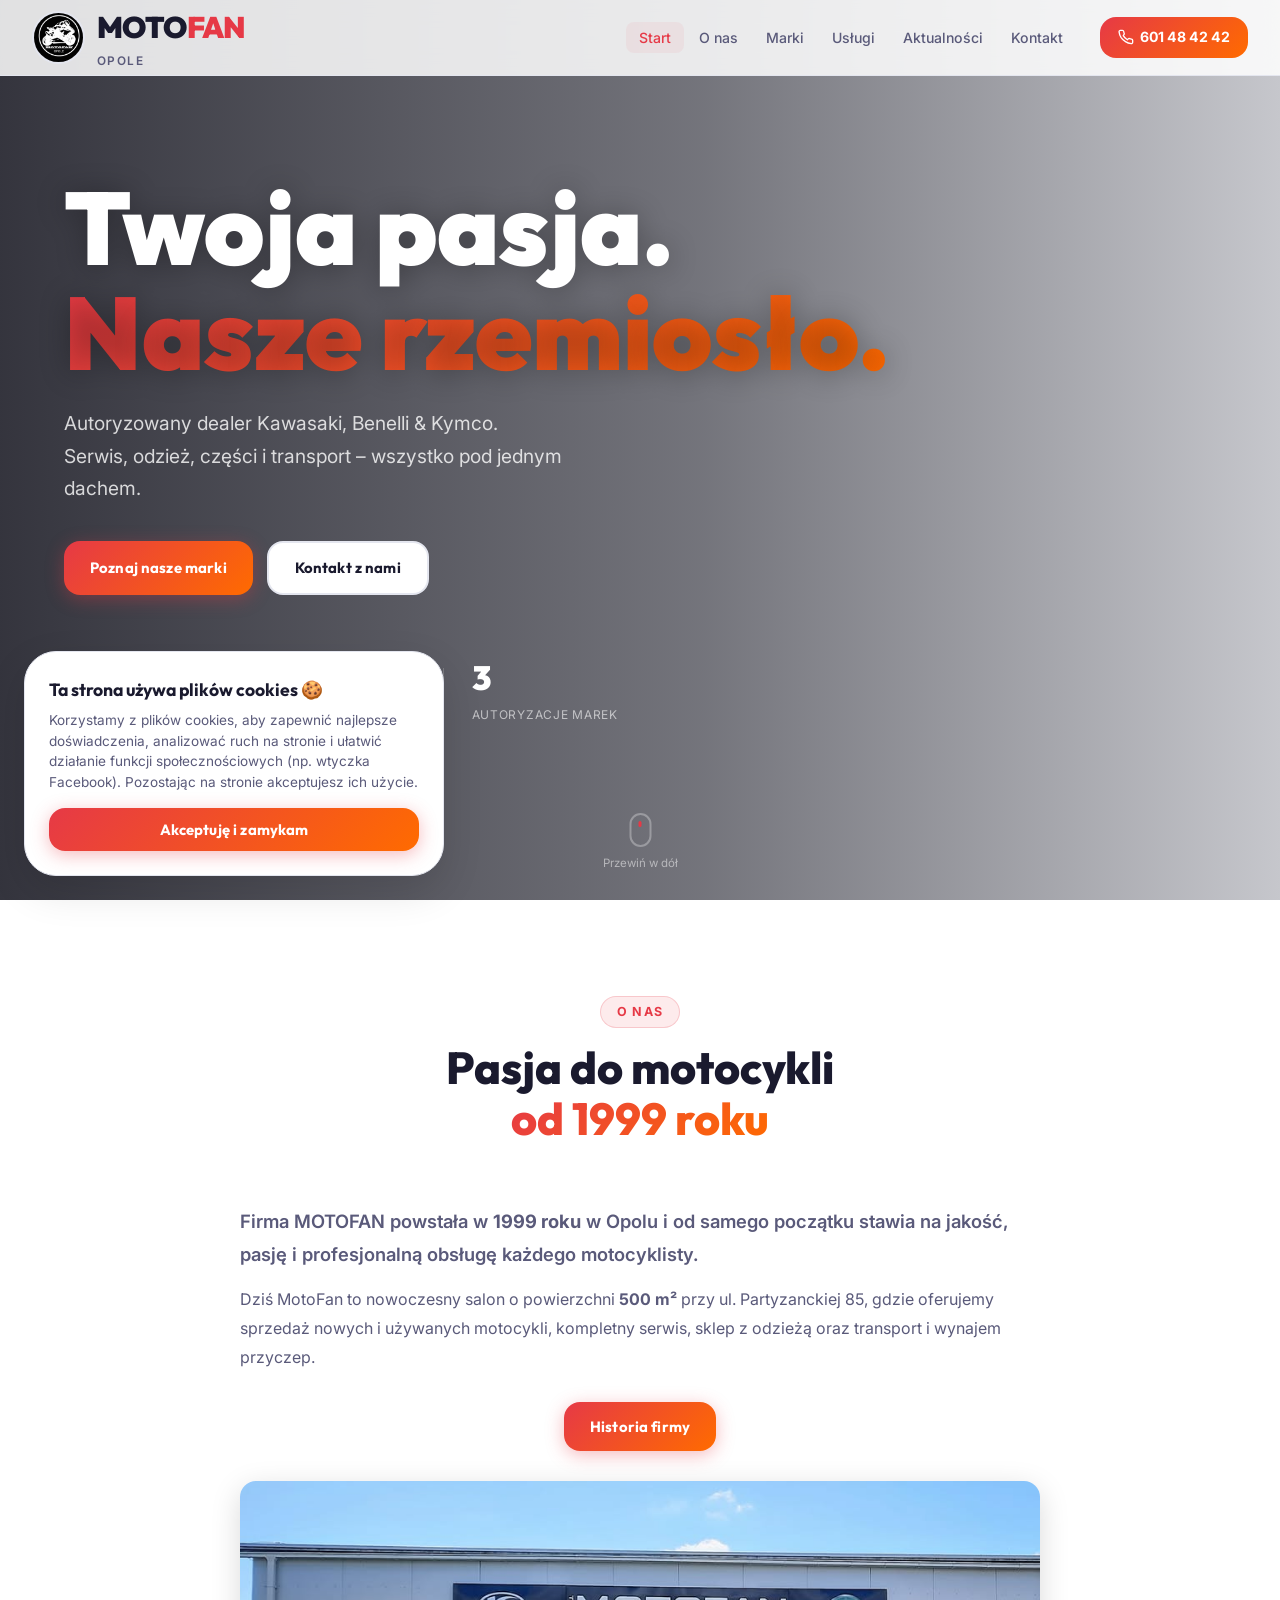
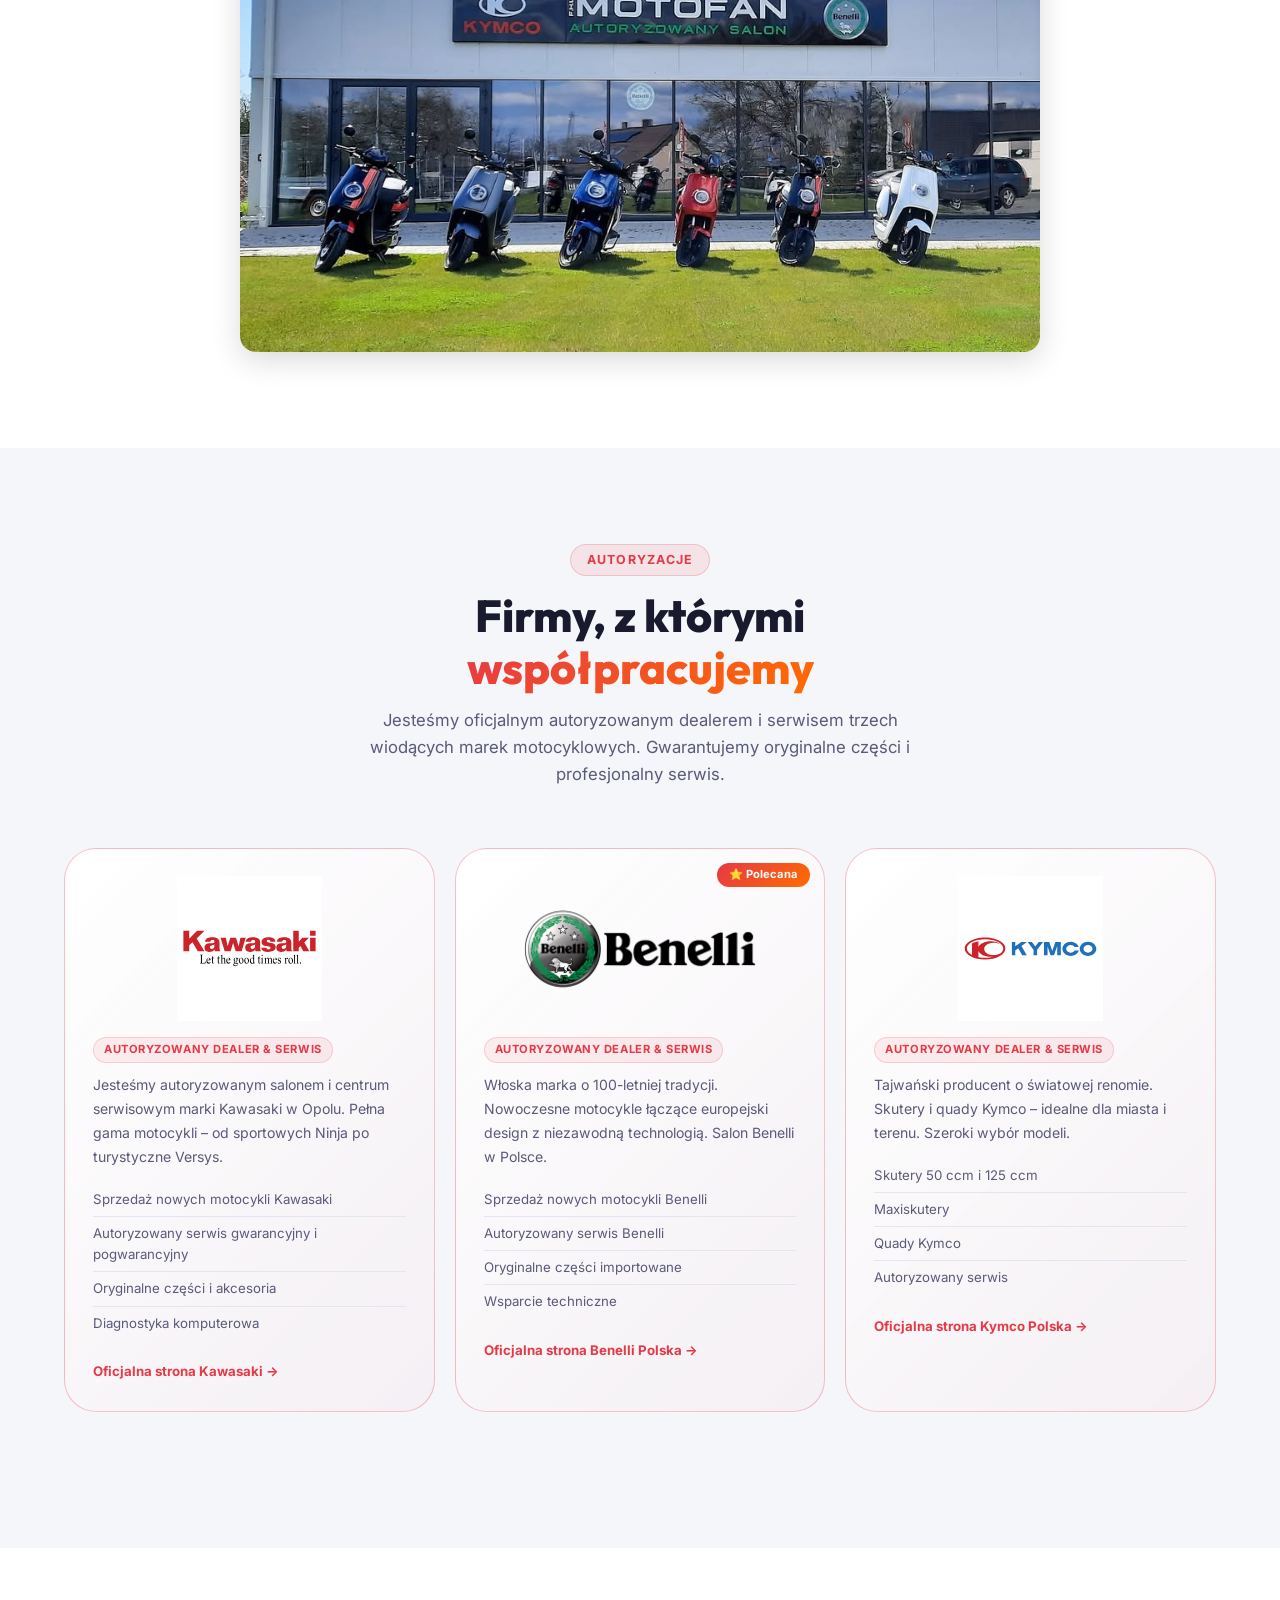
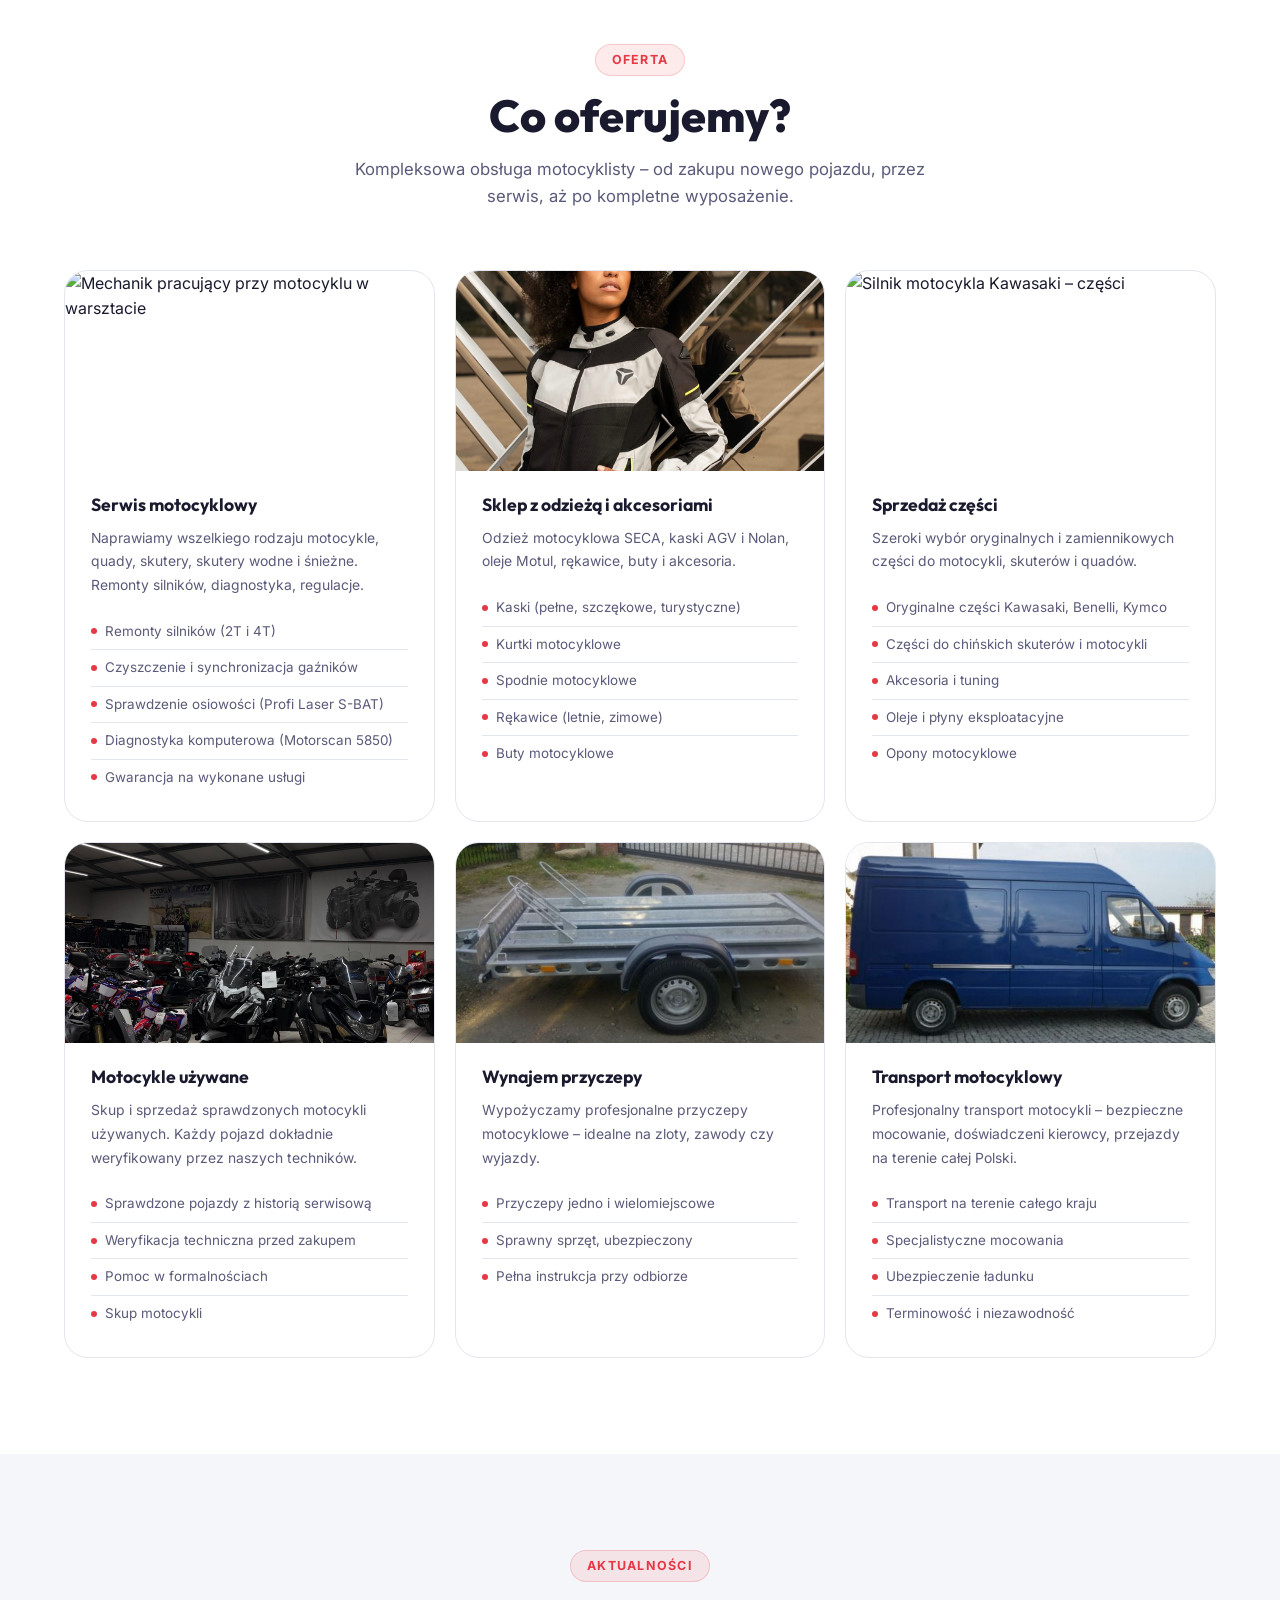
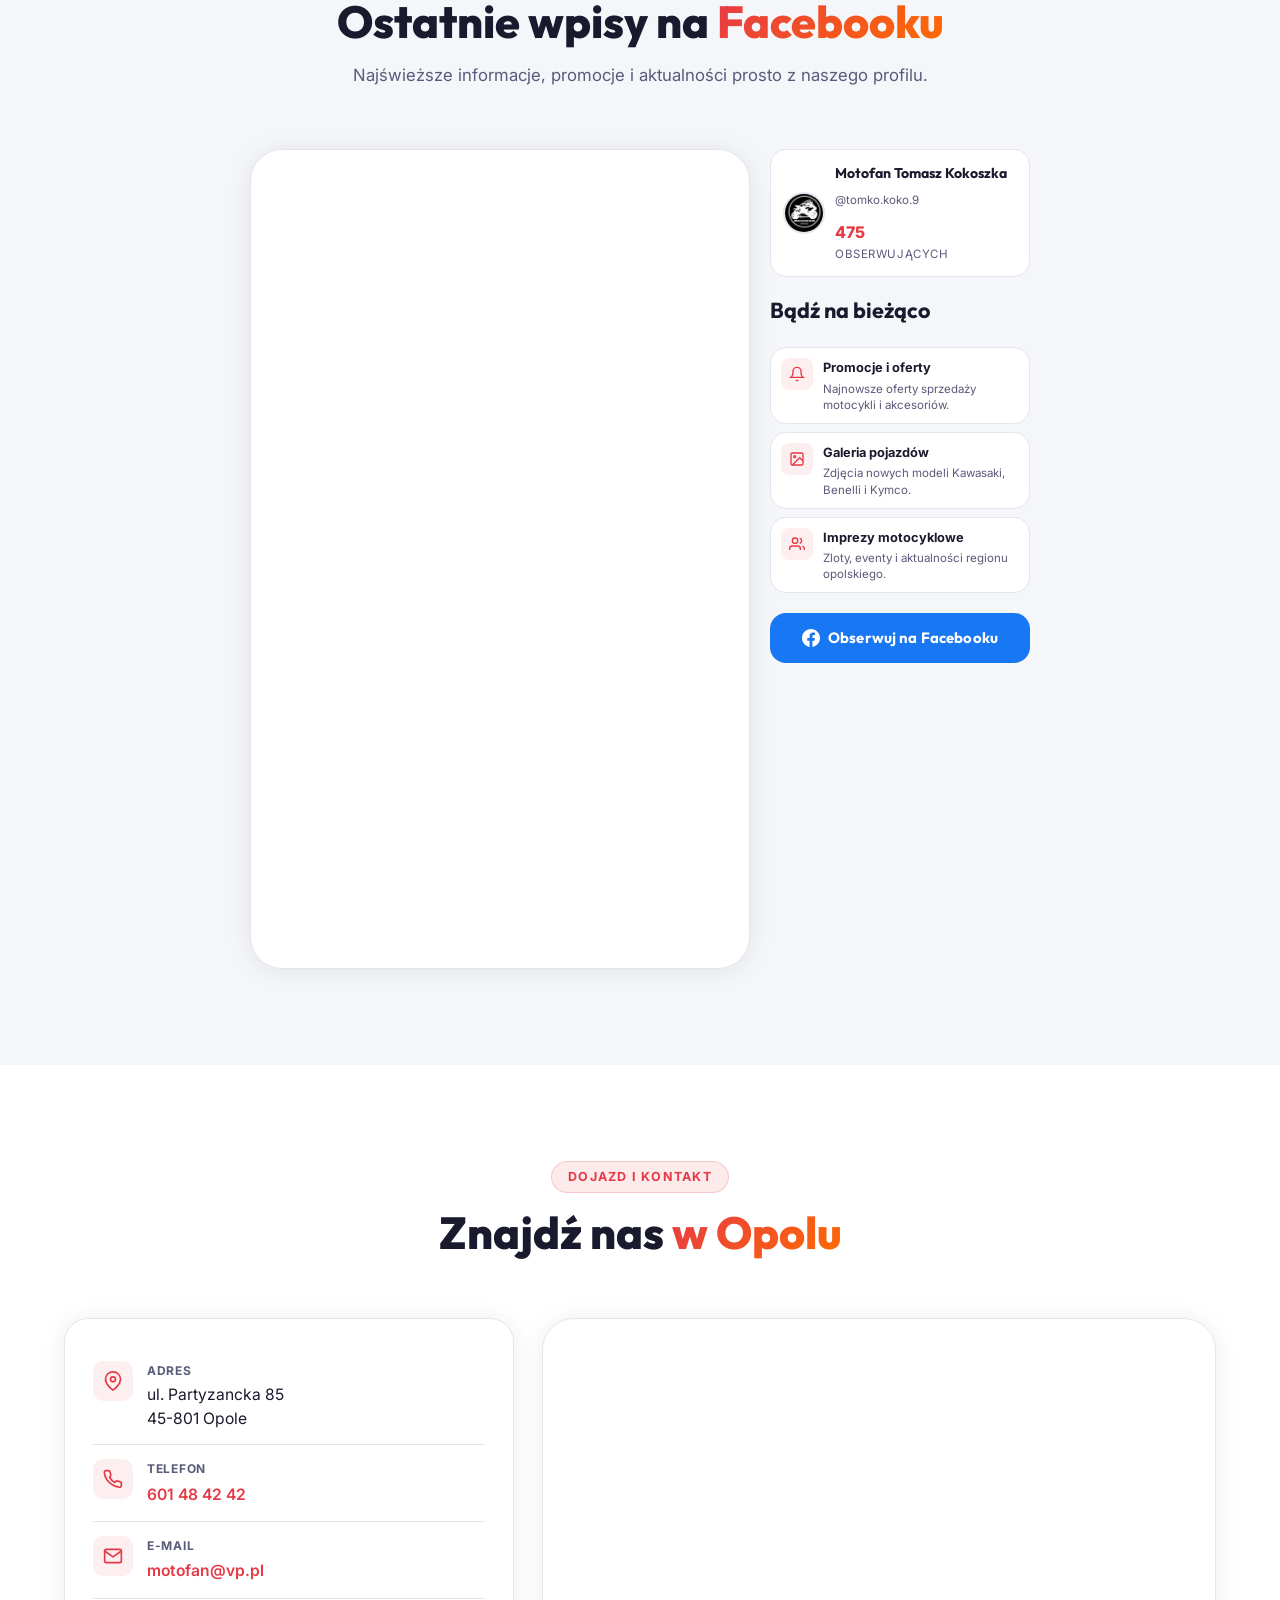
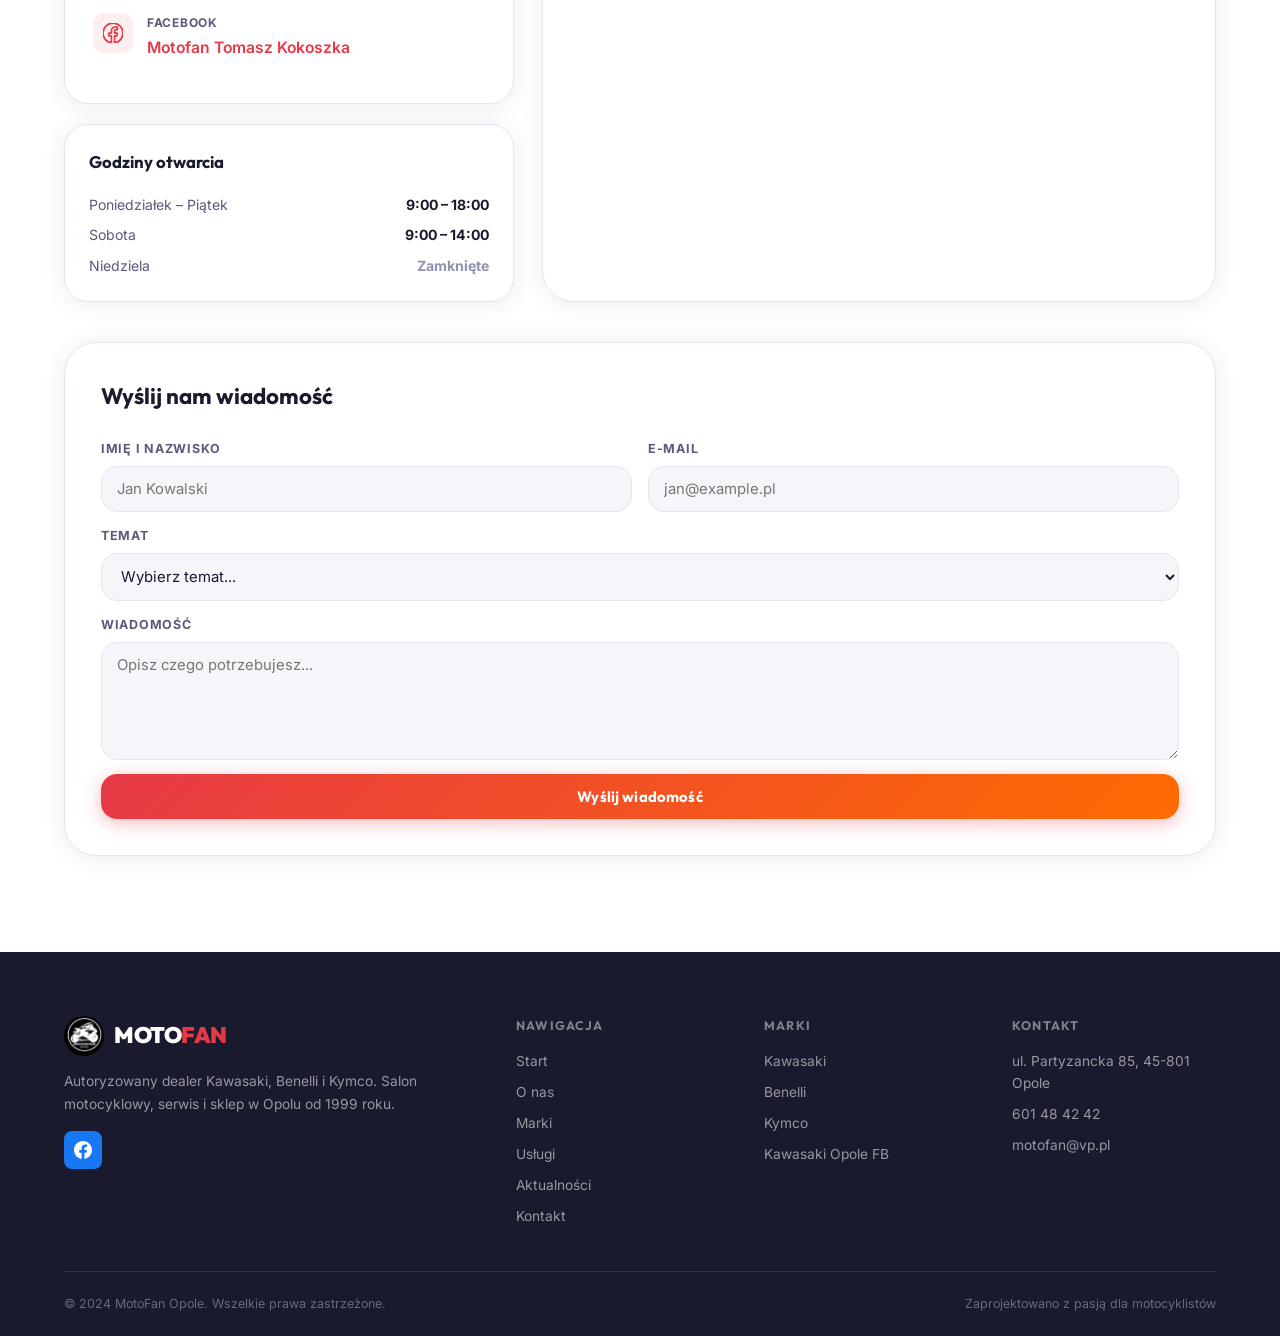
==== commit 9f8720b9: "Klikalne karty marek – linki do oficjalnych stron Kawasaki/Benelli/Kymco" ====
--- a/index.html
+++ b/index.html
@@ -122,7 +122,7 @@
       <div class="brands-grid">
 
         <!-- Kawasaki -->
-        <div class="brand-card featured" id="brand-kawasaki">
+        <a href="https://www.kawasaki.pl/" target="_blank" rel="noopener noreferrer" class="brand-card featured" id="brand-kawasaki">
           <div class="brand-card-inner">
             <div class="brand-logo-wrap">
               <img src="kawasaki-logo.svg" alt="Kawasaki" class="brand-logo brand-logo-lg" />
@@ -135,12 +135,12 @@
               <li>Oryginalne części i akcesoria</li>
               <li>Diagnostyka komputerowa</li>
             </ul>
-            <a href="https://www.facebook.com/Kawasaki-Opole-111840743903806" target="_blank" class="brand-link">Facebook Kawasaki Opole →</a>
-          </div>
-        </div>
+            <span class="brand-link">Oficjalna strona Kawasaki →</span>
+          </div>
+        </a>
 
         <!-- Benelli -->
-        <div class="brand-card featured" id="brand-benelli">
+        <a href="https://poland.benelli.com/" target="_blank" rel="noopener noreferrer" class="brand-card featured" id="brand-benelli">
           <div class="brand-card-inner">
             <div class="brand-logo-wrap">
               <img src="benelli-logo.png" alt="Benelli" class="brand-logo" />
@@ -153,13 +153,13 @@
               <li>Oryginalne części importowane</li>
               <li>Wsparcie techniczne</li>
             </ul>
-            <a href="https://poland.benelli.com/" target="_blank" class="brand-link">Oficjalna strona Benelli Polska →</a>
+            <span class="brand-link">Oficjalna strona Benelli Polska →</span>
           </div>
           <div class="brand-featured-badge">⭐ Polecana</div>
-        </div>
+        </a>
 
         <!-- Kymco -->
-        <div class="brand-card featured" id="brand-kymco">
+        <a href="https://kymco.pl/" target="_blank" rel="noopener noreferrer" class="brand-card featured" id="brand-kymco">
           <div class="brand-card-inner">
             <div class="brand-logo-wrap">
               <img src="kymco-logo.svg" alt="Kymco" class="brand-logo brand-logo-lg" />
@@ -172,9 +172,9 @@
               <li>Quady Kymco</li>
               <li>Autoryzowany serwis</li>
             </ul>
-            <a href="https://kymco.pl/" target="_blank" class="brand-link">Oficjalna strona Kymco Polska →</a>
-          </div>
-        </div>
+            <span class="brand-link">Oficjalna strona Kymco Polska →</span>
+          </div>
+        </a>
 
       </div>
     </div>
--- a/style.css
+++ b/style.css
@@ -163,7 +163,7 @@
 .service-card:hover{border-color:var(--primary);transform:translateY(-4px);box-shadow:var(--shadow-h)}
 .service-icon-wrap{width:52px;height:52px;background:rgba(230,57,70,.08);border:1px solid rgba(230,57,70,.15);border-radius:14px;display:flex;align-items:center;justify-content:center;margin-bottom:18px}
 .service-icon-wrap svg{width:26px;height:26px;stroke:var(--primary);fill:none;stroke-width:1.8;stroke-linecap:round;stroke-linejoin:round}
-.service-icon-wrap.service-photo{width:calc(100% + 52px);height:200px;border-radius:calc(var(--radius-lg) - 1.5px) calc(var(--radius-lg) - 1.5px) 0 0;background:none;border:none;overflow:hidden;padding:0;margin:-26px -26px 20px -26px;flex-shrink:0}
+.service-icon-wrap.service-photo{display:block;width:calc(100% + 52px);height:200px;border-radius:calc(var(--radius-lg) - 1.5px) calc(var(--radius-lg) - 1.5px) 0 0;background:none;border:none;overflow:hidden;padding:0;margin:-26px -26px 20px -26px;flex-shrink:0}
 .service-icon-wrap.service-photo img{width:100%;height:100%;object-fit:cover;transition:transform .5s ease}
 .service-card:hover .service-icon-wrap.service-photo img{transform:scale(1.07)}
 .service-card h3{font-family:'Outfit',sans-serif;font-size:1.1rem;font-weight:700;margin-bottom:8px;color:var(--text)}
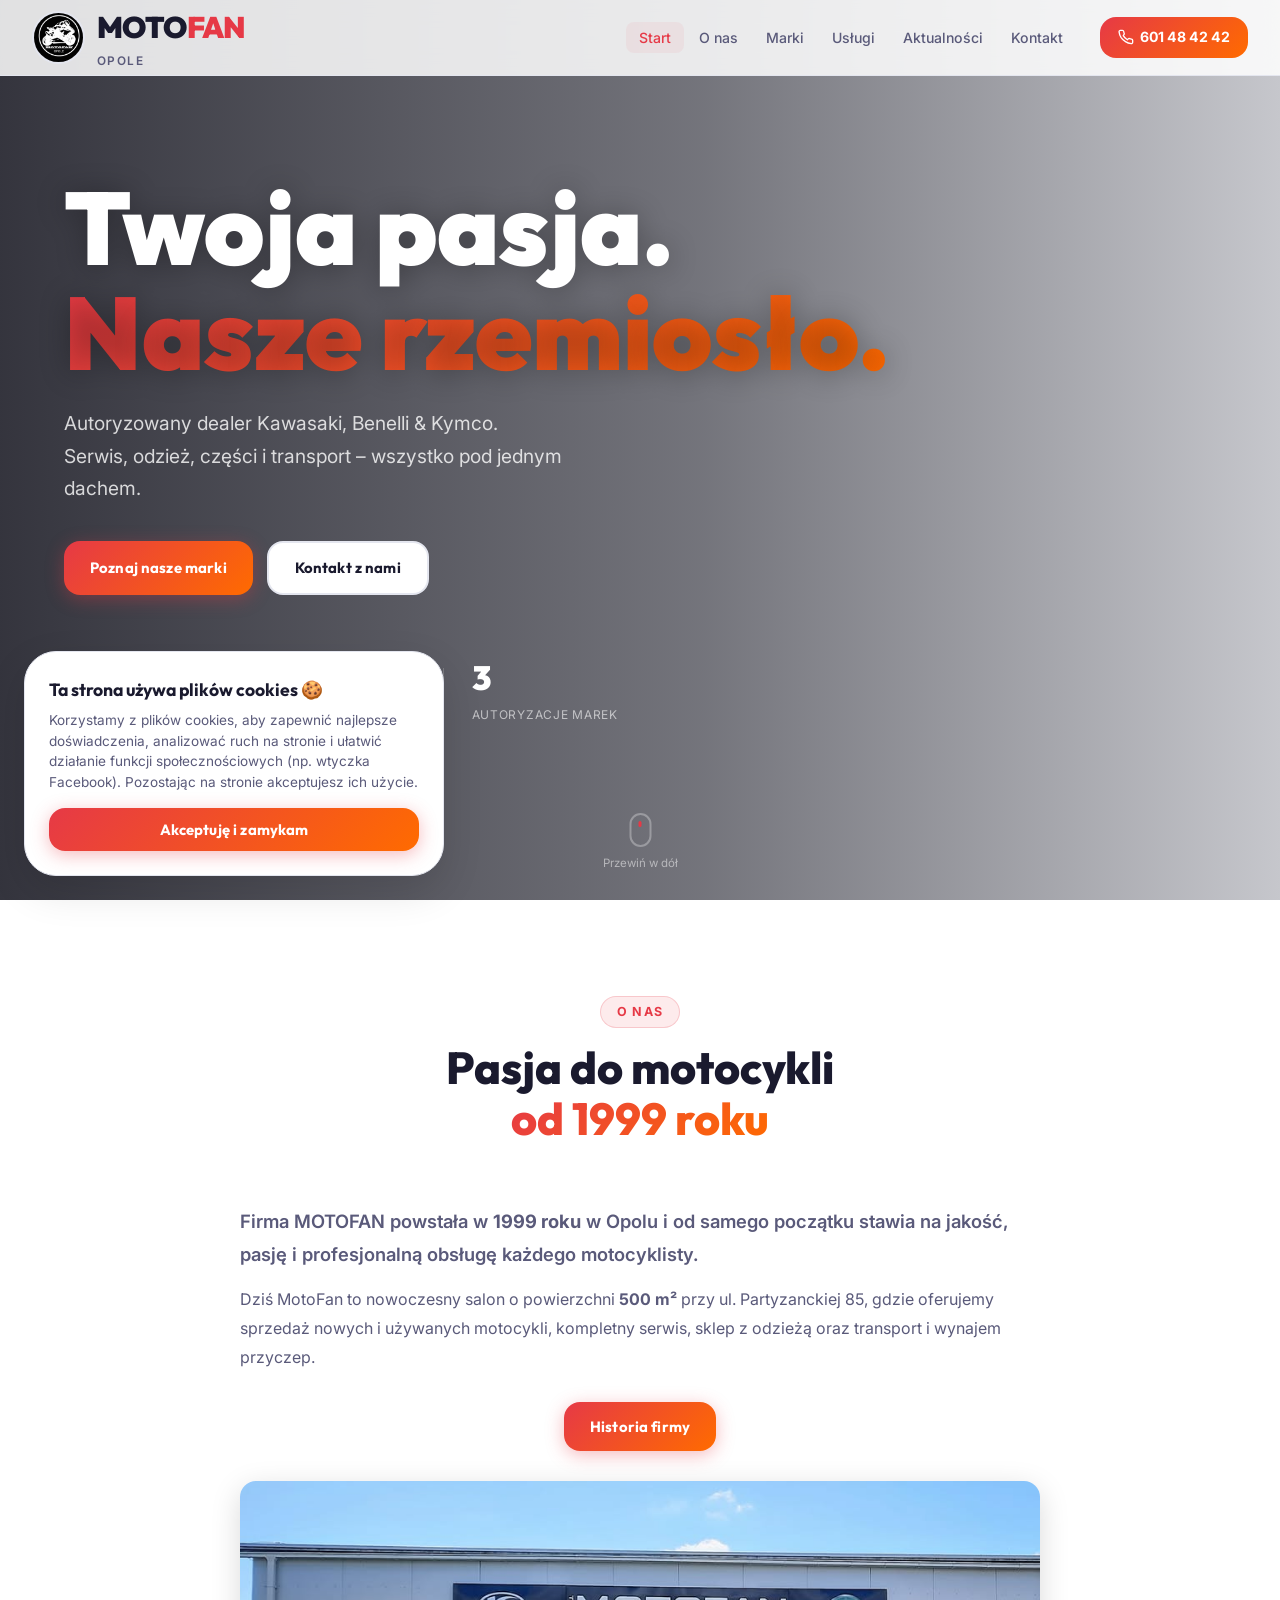
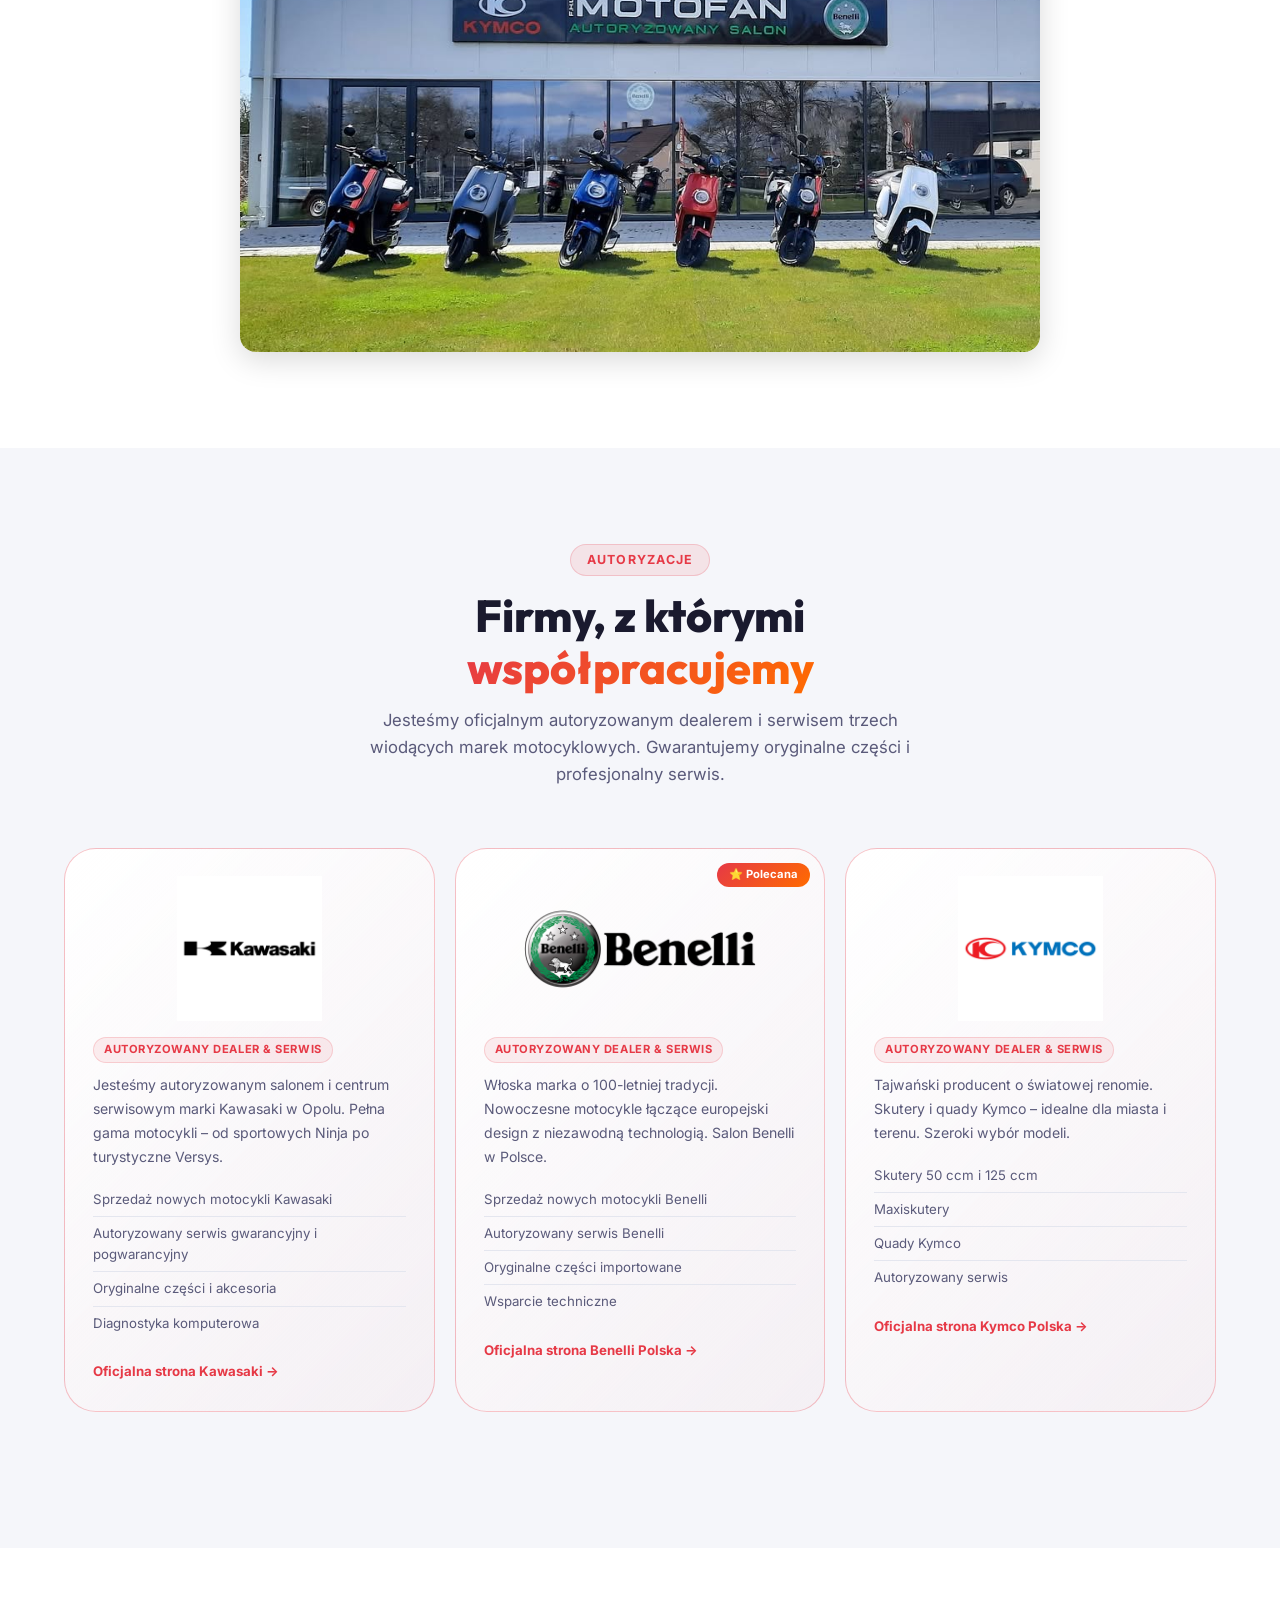
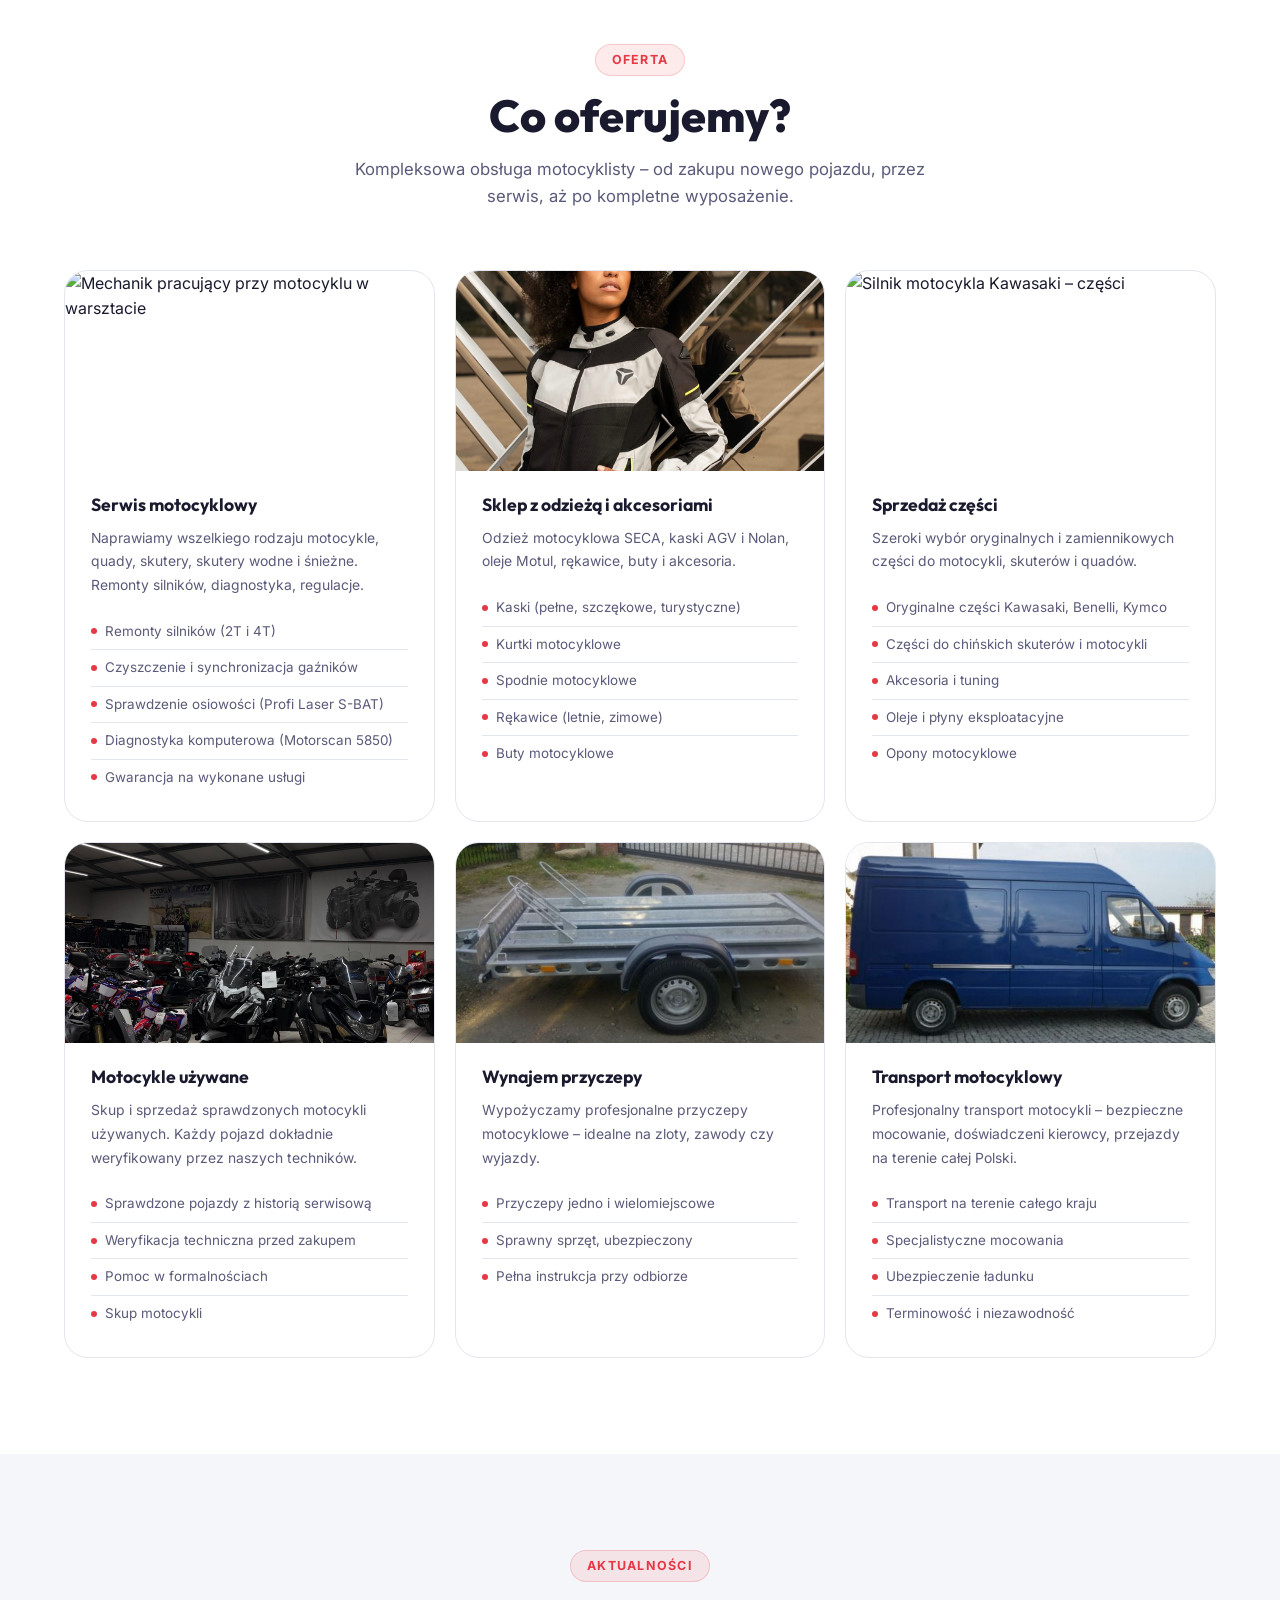
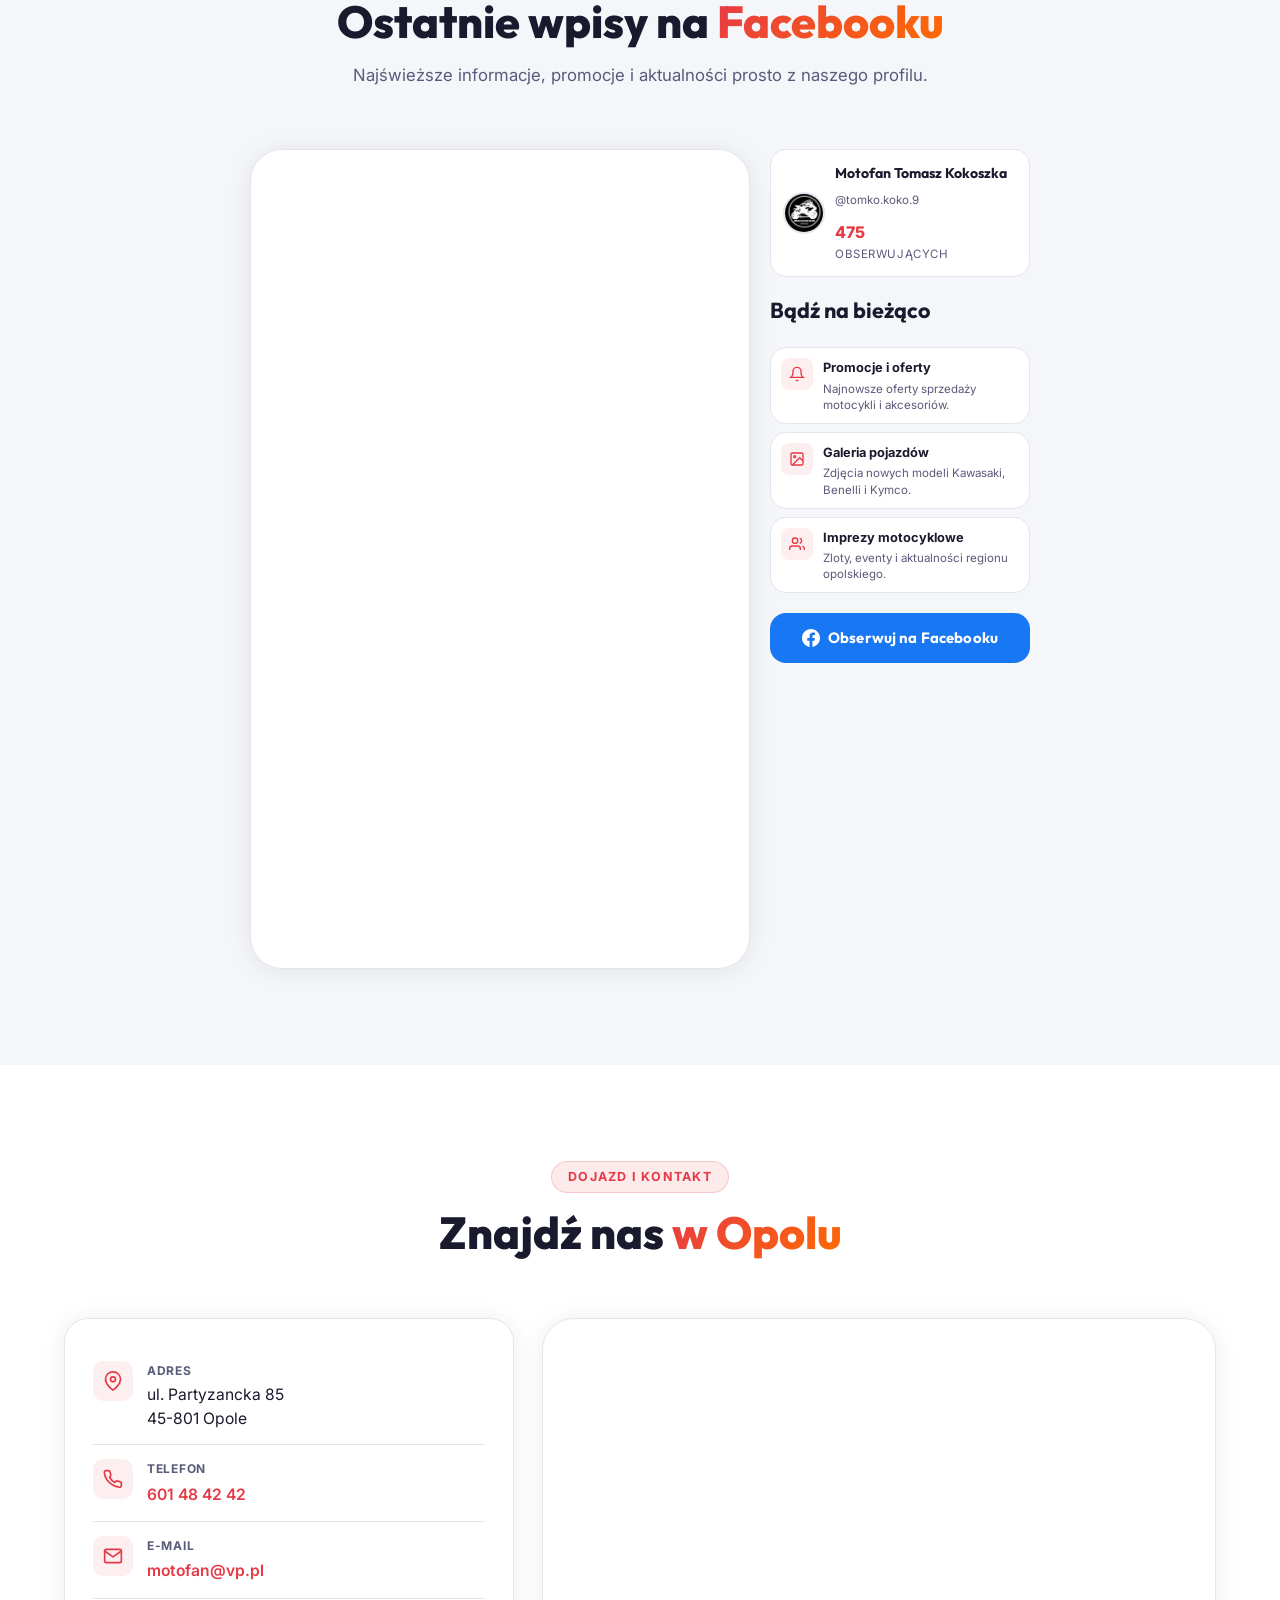
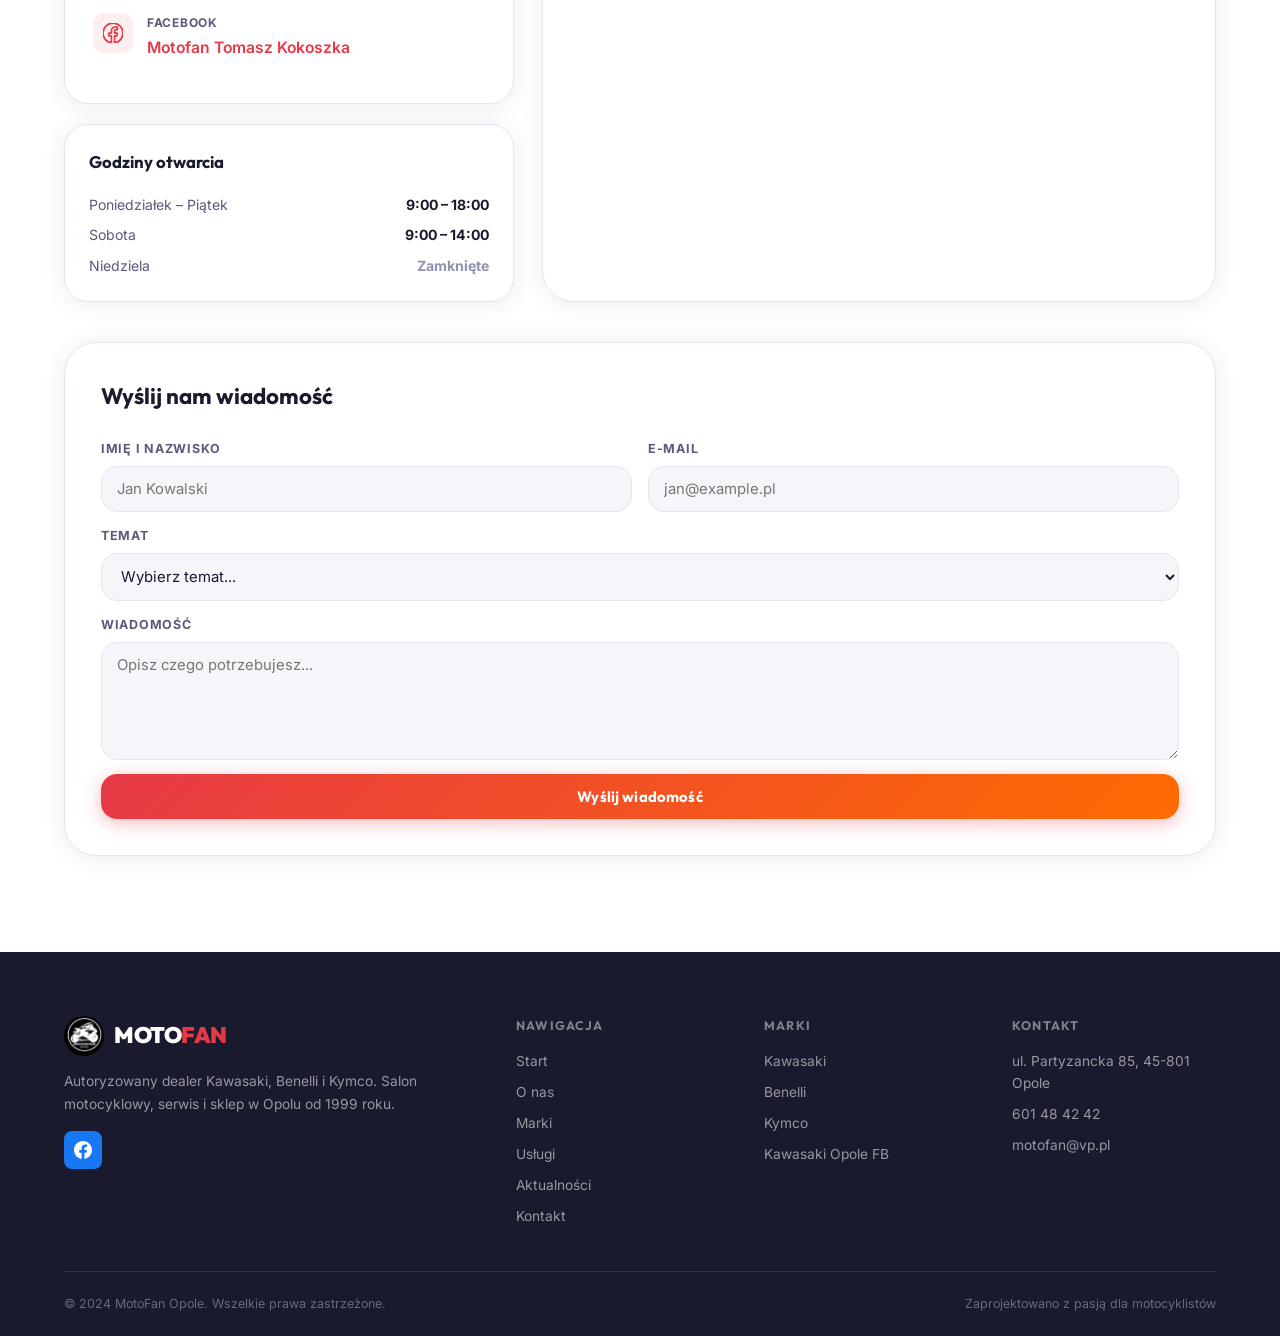
==== commit 6924e8af: "Logo Kawasaki i Kymco z folderu historypics" ====
--- a/index.html
+++ b/index.html
@@ -125,7 +125,7 @@
         <a href="https://www.kawasaki.pl/" target="_blank" rel="noopener noreferrer" class="brand-card featured" id="brand-kawasaki">
           <div class="brand-card-inner">
             <div class="brand-logo-wrap">
-              <img src="kawasaki-logo.svg" alt="Kawasaki" class="brand-logo brand-logo-lg" />
+              <img src="historypics/kawsaki.png" alt="Kawasaki" class="brand-logo brand-logo-lg" />
             </div>
             <div class="brand-badge">Autoryzowany Dealer &amp; Serwis</div>
             <p>Jesteśmy autoryzowanym salonem i centrum serwisowym marki Kawasaki w Opolu. Pełna gama motocykli – od sportowych Ninja po turystyczne Versys.</p>
@@ -162,7 +162,7 @@
         <a href="https://kymco.pl/" target="_blank" rel="noopener noreferrer" class="brand-card featured" id="brand-kymco">
           <div class="brand-card-inner">
             <div class="brand-logo-wrap">
-              <img src="kymco-logo.svg" alt="Kymco" class="brand-logo brand-logo-lg" />
+              <img src="historypics/kymco.png" alt="Kymco" class="brand-logo brand-logo-lg" />
             </div>
             <div class="brand-badge">Autoryzowany Dealer &amp; Serwis</div>
             <p>Tajwański producent o światowej renomie. Skutery i quady Kymco – idealne dla miasta i terenu. Szeroki wybór modeli.</p>
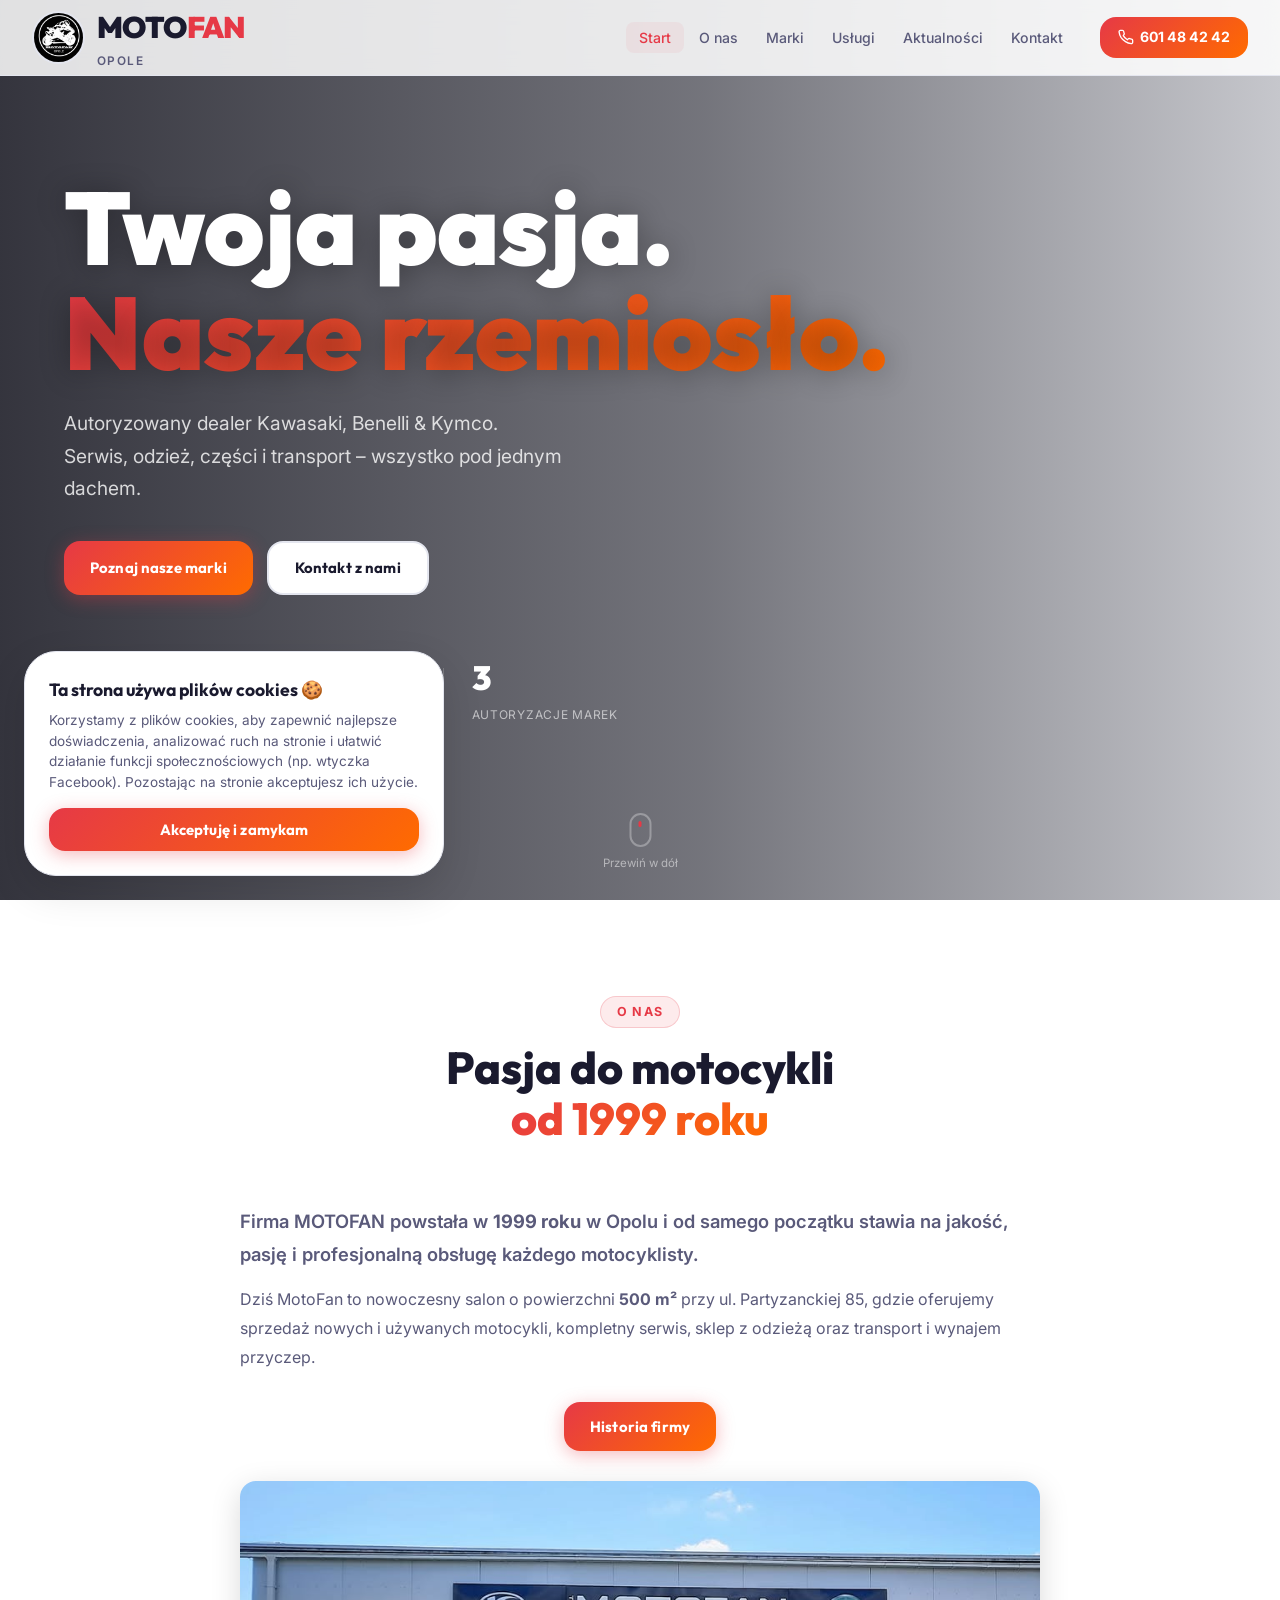
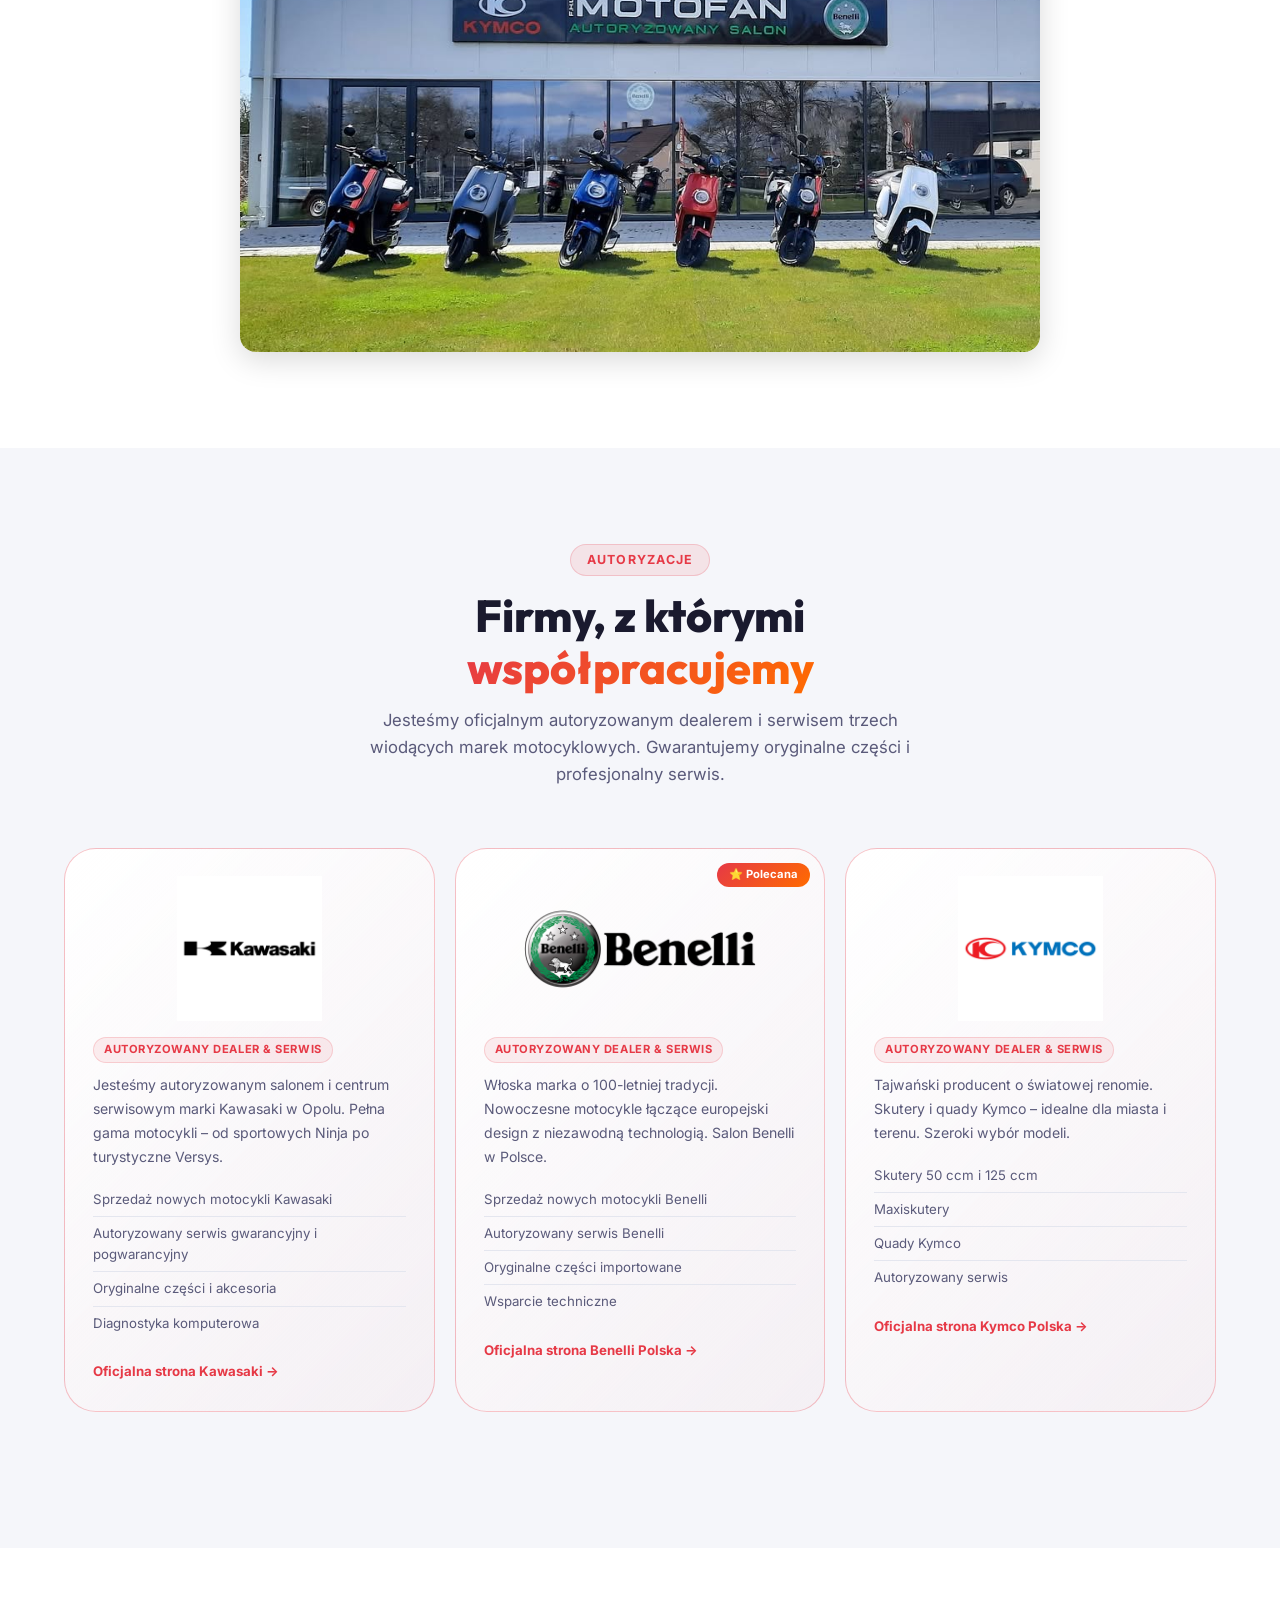
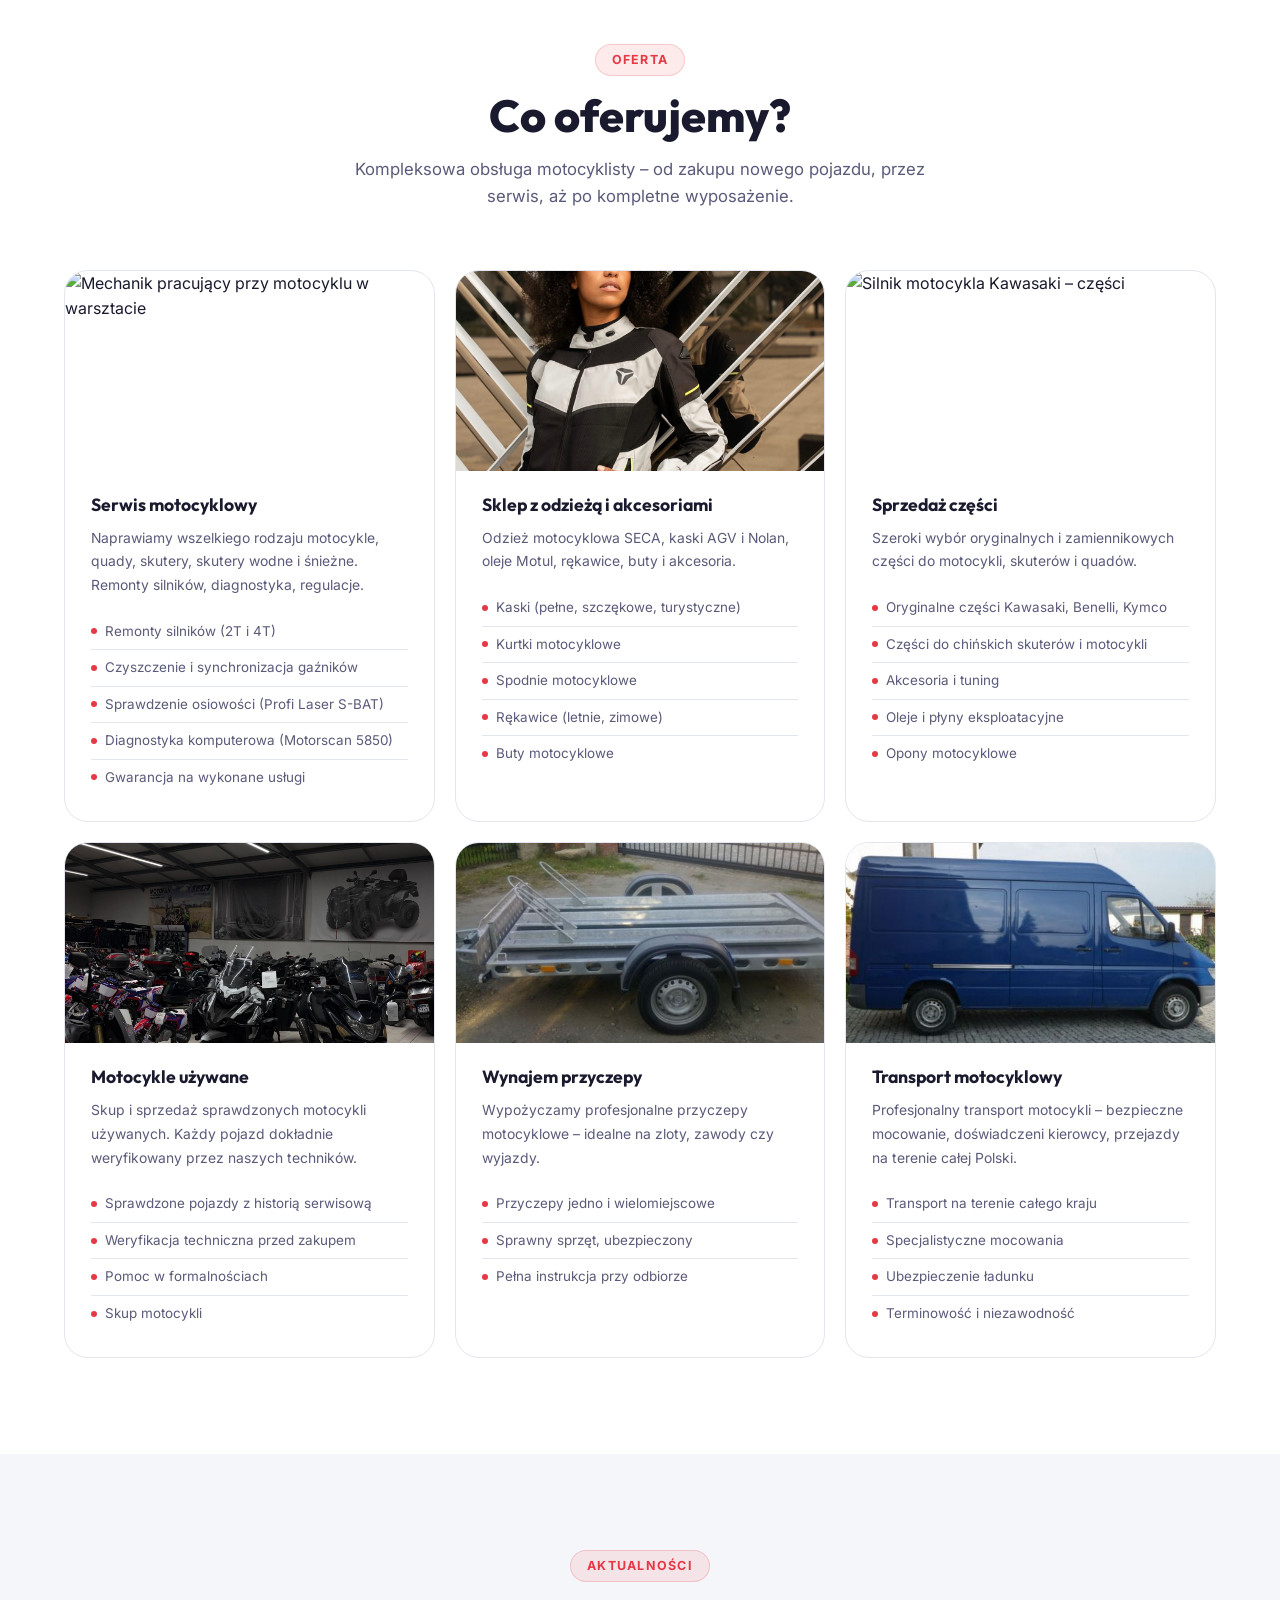
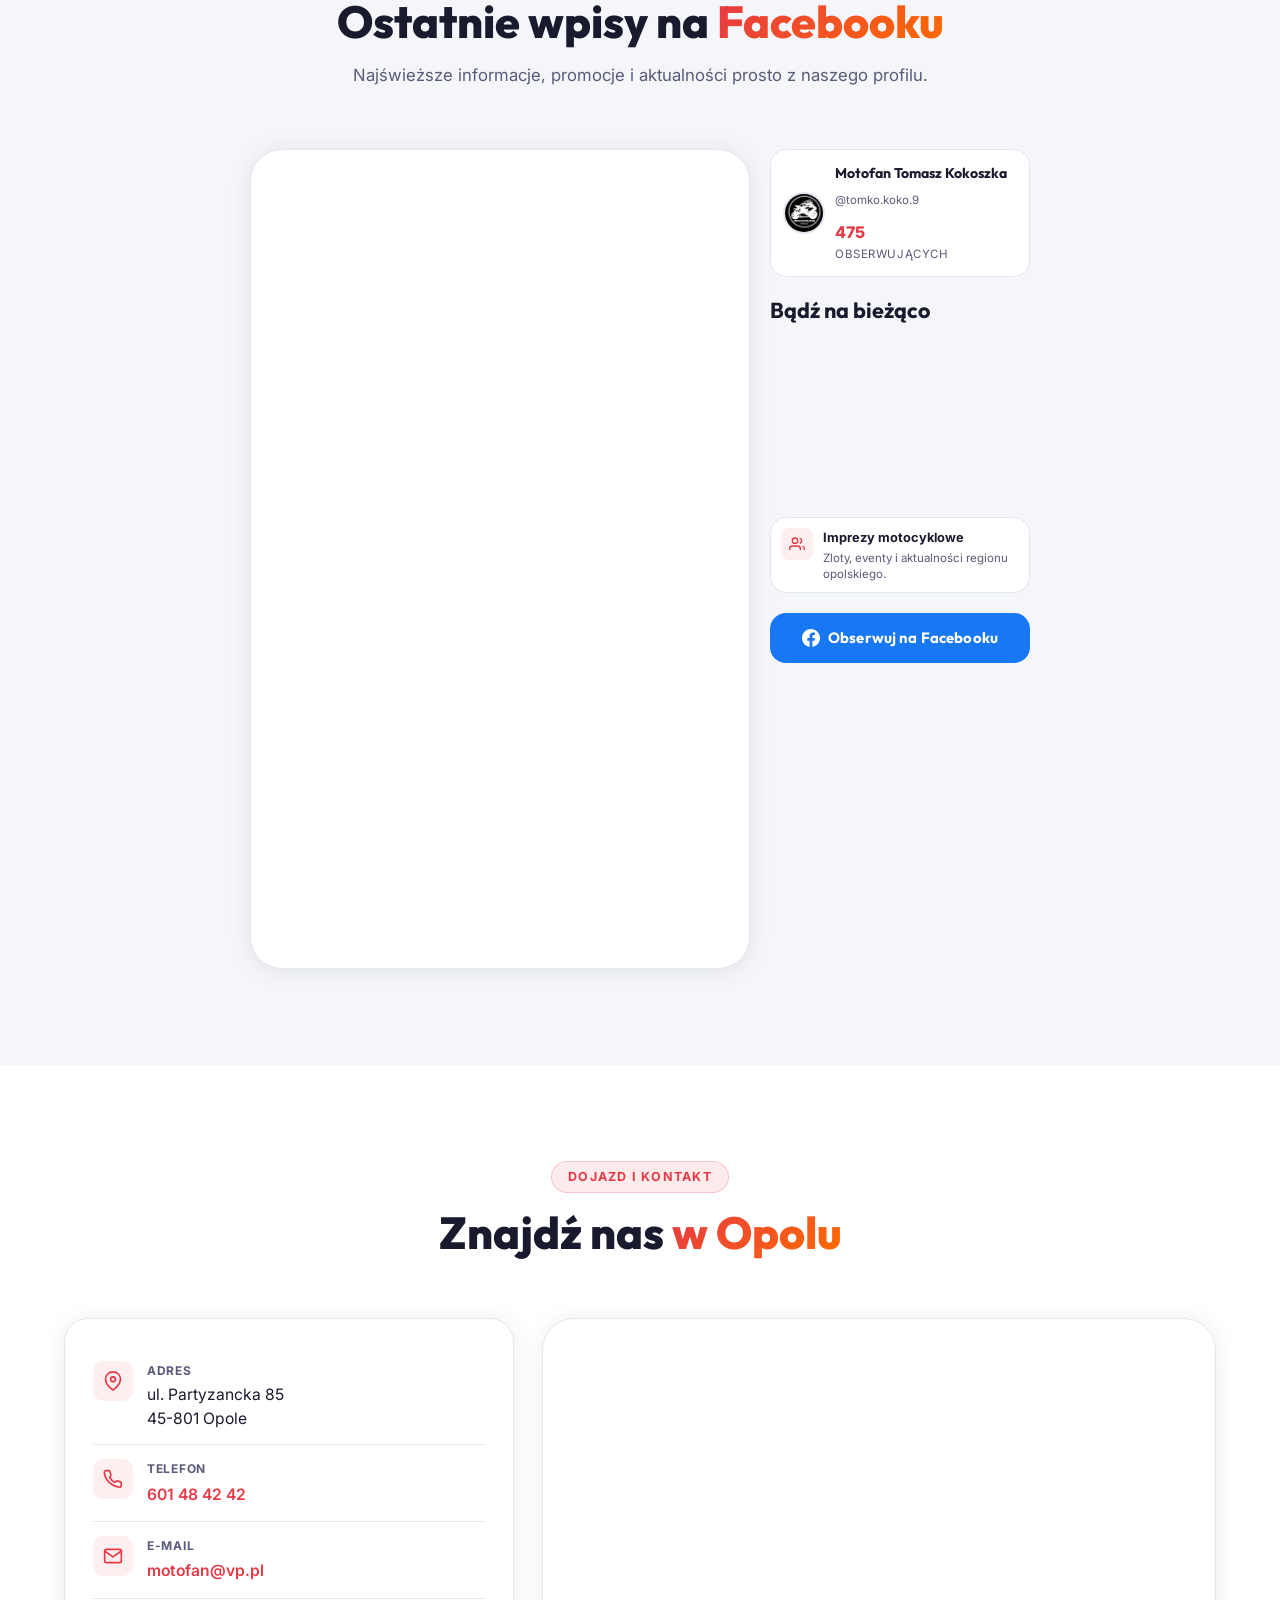
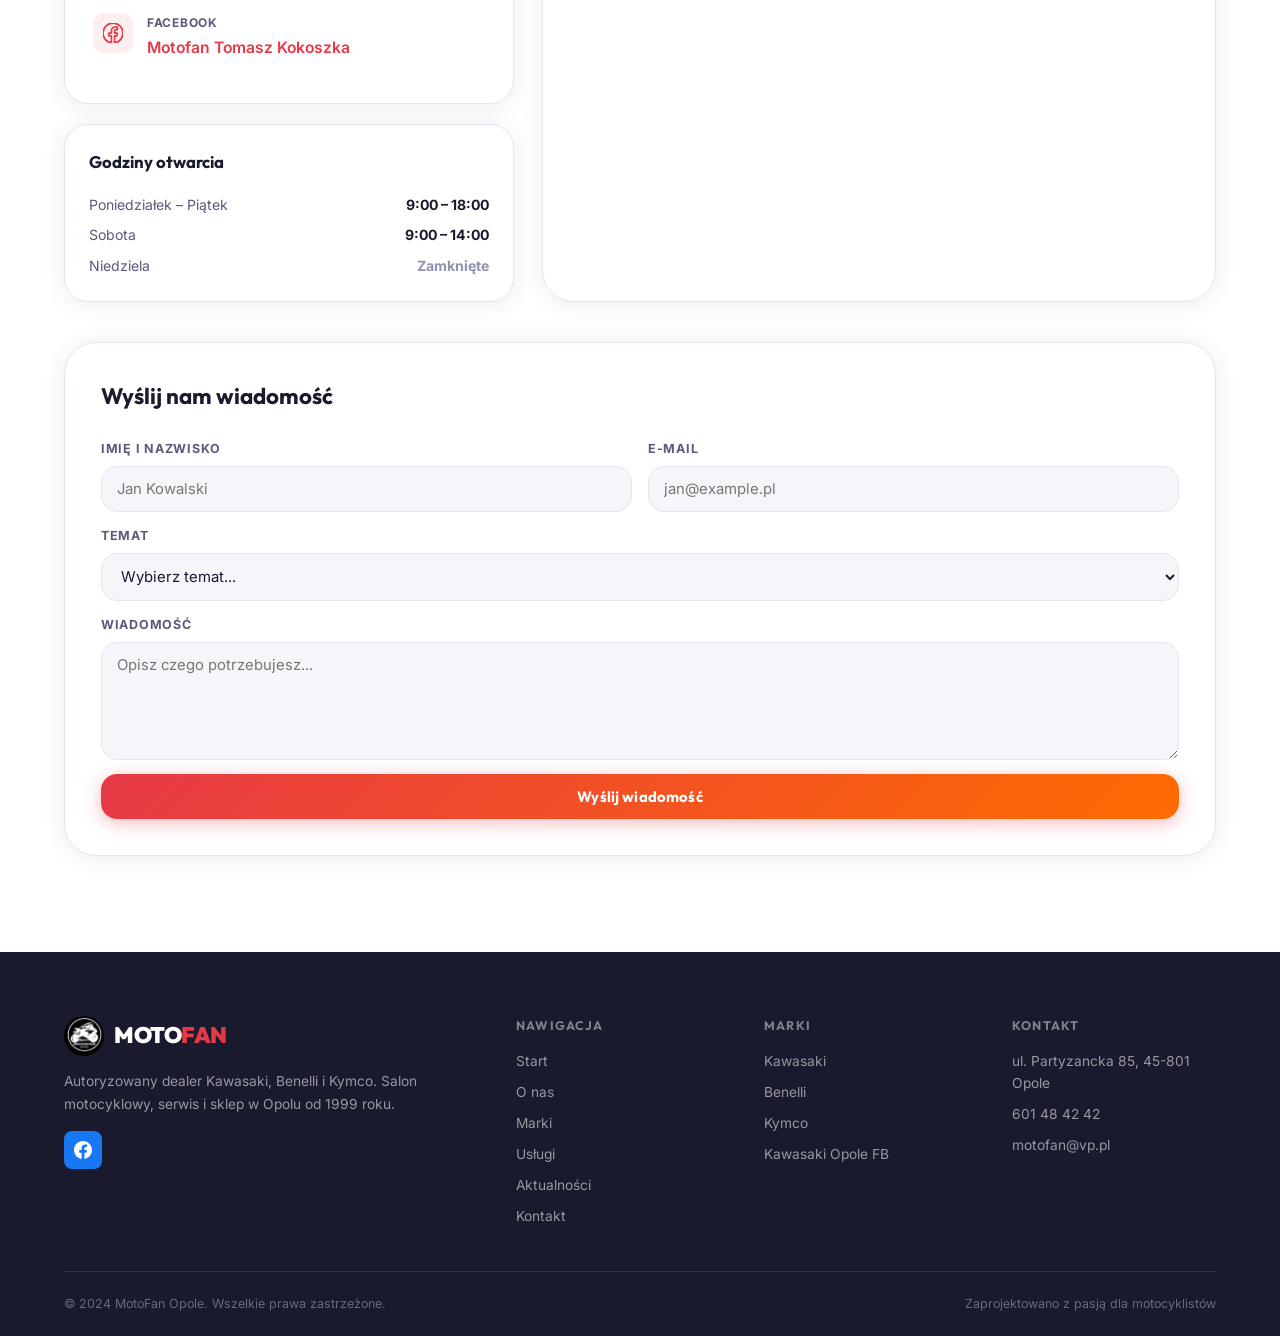
==== commit c4db8745: "Reorganize images: rename historypics to pics with categorized subfolders (historia, serwis, glowna," ====
--- a/index.html
+++ b/index.html
@@ -104,7 +104,7 @@
             <a href="historia.html" class="btn btn-primary">Historia firmy</a>
           </div>
           <div style="margin-top:30px;text-align:center;">
-            <img src="historypics/wejscie.jpg" alt="Wejście do salonu MotoFan" style="max-width:100%;border-radius:16px;box-shadow:0 8px 30px rgba(0,0,0,0.15);">
+            <img src="pics/glowna/wejscie.jpg" alt="Wejście do salonu MotoFan" style="max-width:100%;border-radius:16px;box-shadow:0 8px 30px rgba(0,0,0,0.15);">
           </div>
         </div>
       </div>
@@ -125,7 +125,7 @@
         <a href="https://www.kawasaki.pl/" target="_blank" rel="noopener noreferrer" class="brand-card featured" id="brand-kawasaki">
           <div class="brand-card-inner">
             <div class="brand-logo-wrap">
-              <img src="historypics/kawsaki.png" alt="Kawasaki" class="brand-logo brand-logo-lg" />
+              <img src="pics/marki/kawsaki.png" alt="Kawasaki" class="brand-logo brand-logo-lg" />
             </div>
             <div class="brand-badge">Autoryzowany Dealer &amp; Serwis</div>
             <p>Jesteśmy autoryzowanym salonem i centrum serwisowym marki Kawasaki w Opolu. Pełna gama motocykli – od sportowych Ninja po turystyczne Versys.</p>
@@ -162,7 +162,7 @@
         <a href="https://kymco.pl/" target="_blank" rel="noopener noreferrer" class="brand-card featured" id="brand-kymco">
           <div class="brand-card-inner">
             <div class="brand-logo-wrap">
-              <img src="historypics/kymco.png" alt="Kymco" class="brand-logo brand-logo-lg" />
+              <img src="pics/marki/kymco.png" alt="Kymco" class="brand-logo brand-logo-lg" />
             </div>
             <div class="brand-badge">Autoryzowany Dealer &amp; Serwis</div>
             <p>Tajwański producent o światowej renomie. Skutery i quady Kymco – idealne dla miasta i terenu. Szeroki wybór modeli.</p>
@@ -207,7 +207,7 @@
 
         <a href="sklep.html" class="service-card" id="svc-shop">
           <div class="service-icon-wrap service-photo">
-            <img src="historypics/odziez.jpg" alt="Odzież motocyklowa w sklepie">
+            <img src="pics/inne/odziez.jpg" alt="Odzież motocyklowa w sklepie">
           </div>
           <h3>Sklep z odzieżą i akcesoriami</h3>
           <p>Odzież motocyklowa SECA, kaski AGV i Nolan, oleje Motul, rękawice, buty i akcesoria.</p>
@@ -237,7 +237,7 @@
 
         <a href="motocykle-uzywane.html" class="service-card" id="svc-used">
           <div class="service-icon-wrap service-photo">
-            <img src="historypics/motorki.jpg" alt="Motocykle używane w salonie">
+            <img src="pics/inne/motorki.jpg" alt="Motocykle używane w salonie">
           </div>
           <h3>Motocykle używane</h3>
           <p>Skup i sprzedaż sprawdzonych motocykli używanych. Każdy pojazd dokładnie weryfikowany przez naszych techników.</p>
@@ -251,7 +251,7 @@
 
         <a href="wynajem-przyczepy.html" class="service-card" id="svc-trailer">
           <div class="service-icon-wrap service-photo">
-            <img src="historypics/przyczepa.jpg" alt="Przyczepa motocyklowa do wynajęcia">
+            <img src="pics/inne/przyczepa.jpg" alt="Przyczepa motocyklowa do wynajęcia">
           </div>
           <h3>Wynajem przyczepy</h3>
           <p>Wypożyczamy profesjonalne przyczepy motocyklowe – idealne na zloty, zawody czy wyjazdy.</p>
@@ -264,7 +264,7 @@
 
         <a href="transport.html" class="service-card" id="svc-transport">
           <div class="service-icon-wrap service-photo">
-            <img src="historypics/transport.jpg" alt="Transport motocykli">
+            <img src="pics/inne/transport.jpg" alt="Transport motocykli">
           </div>
           <h3>Transport motocyklowy</h3>
           <p>Profesjonalny transport motocykli – bezpieczne mocowanie, doświadczeni kierowcy, przejazdy na terenie całej Polski.</p>
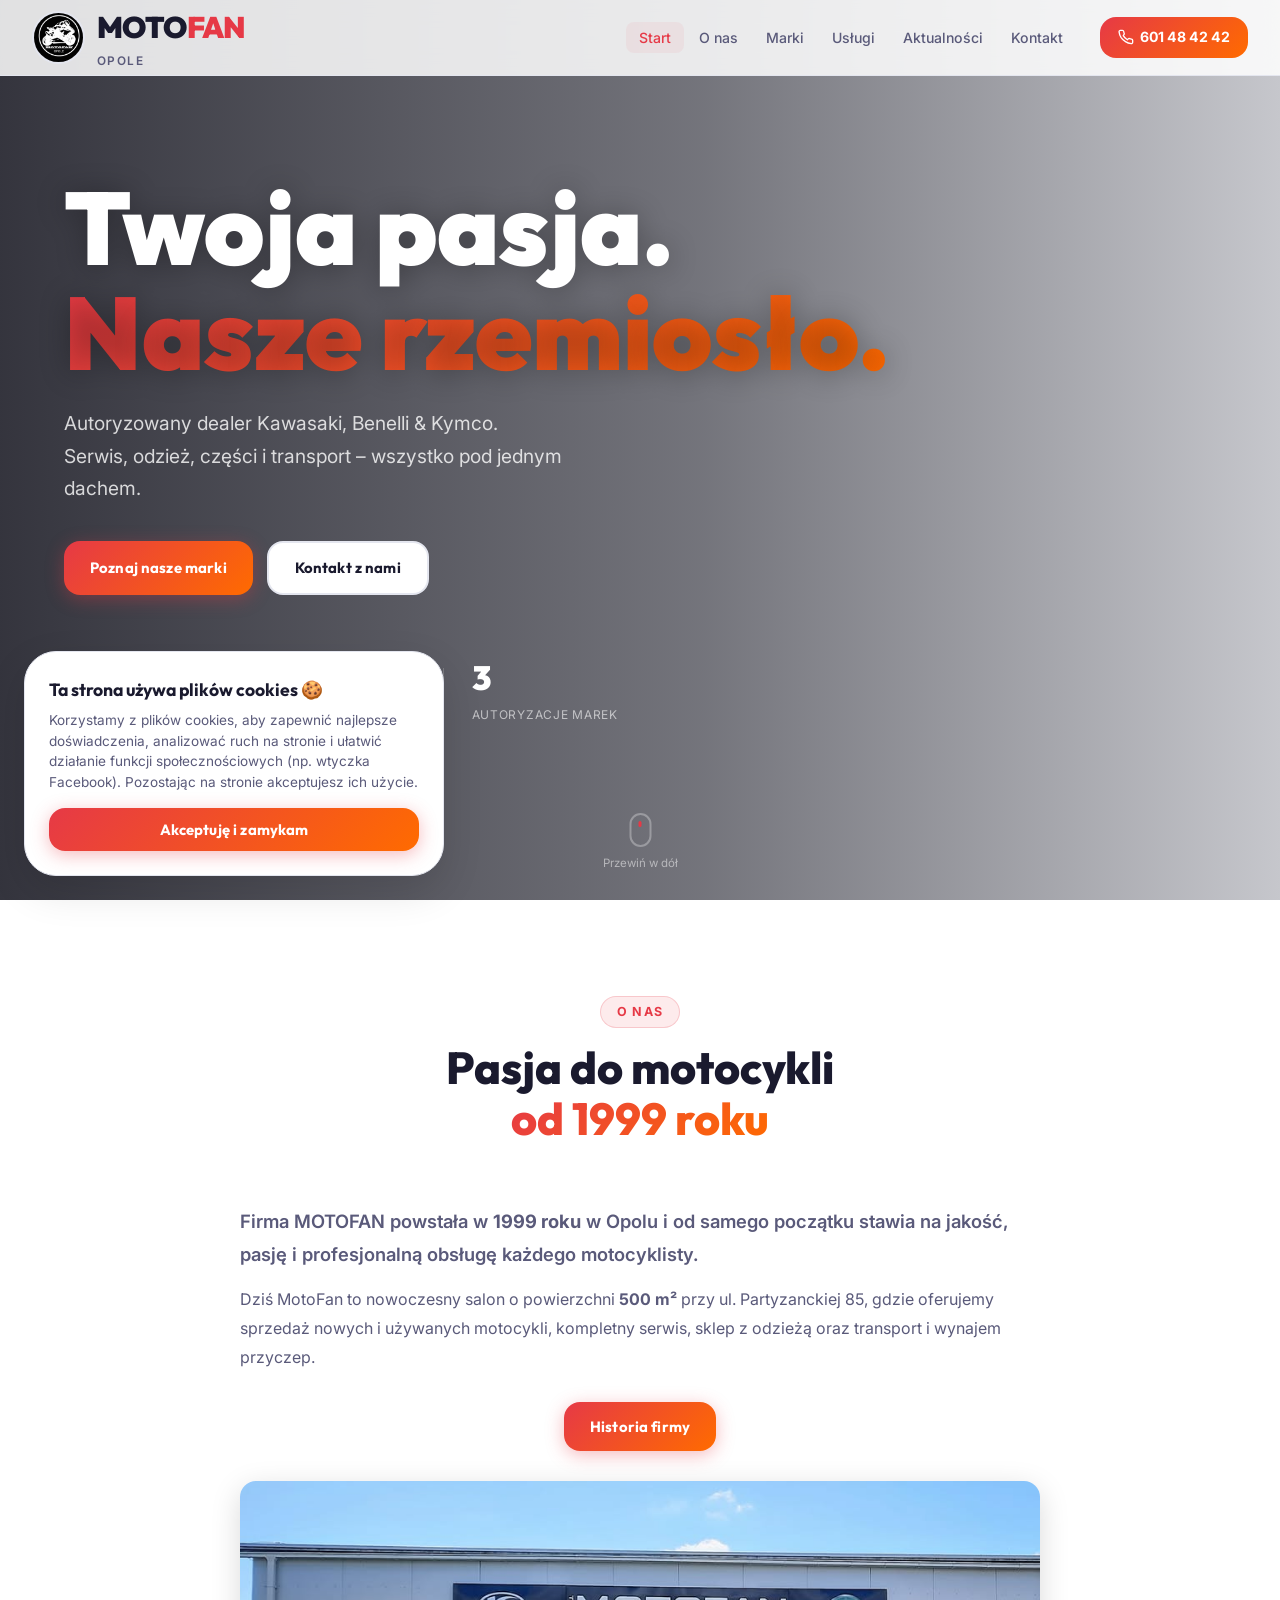
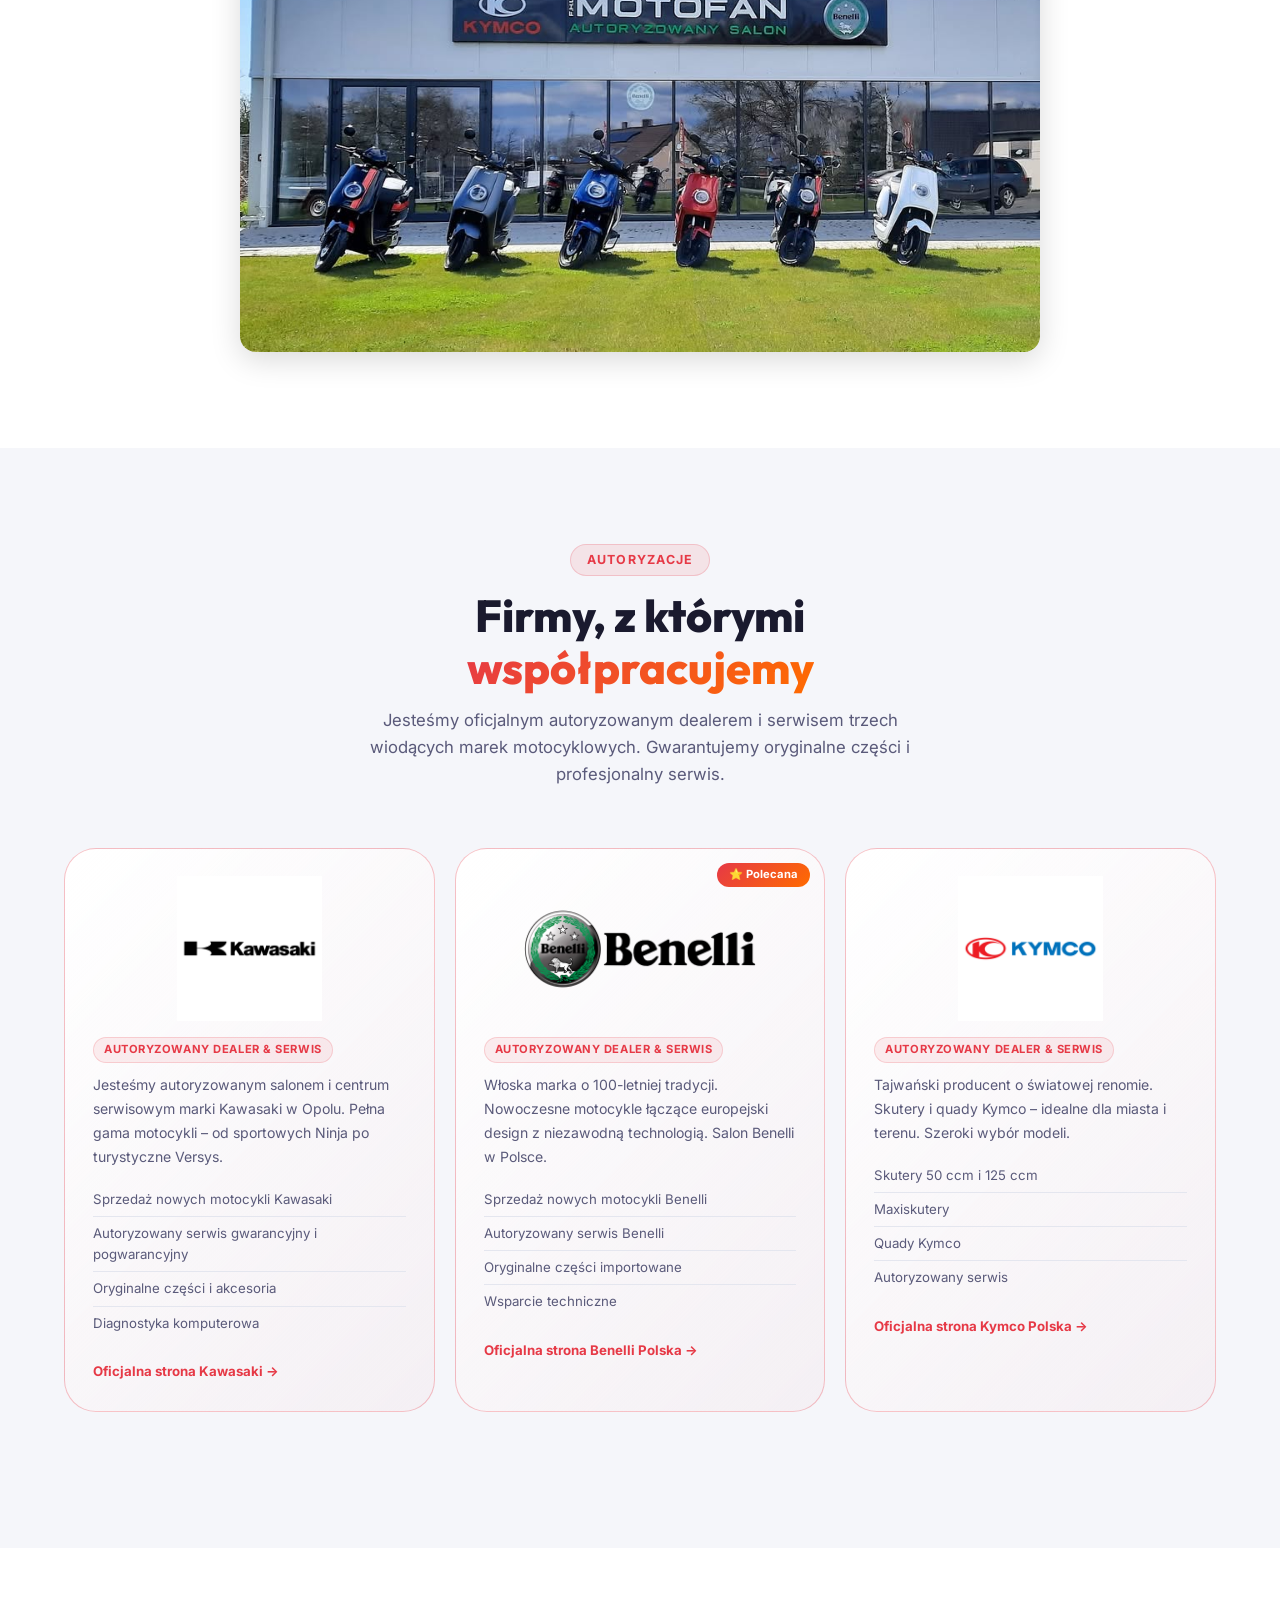
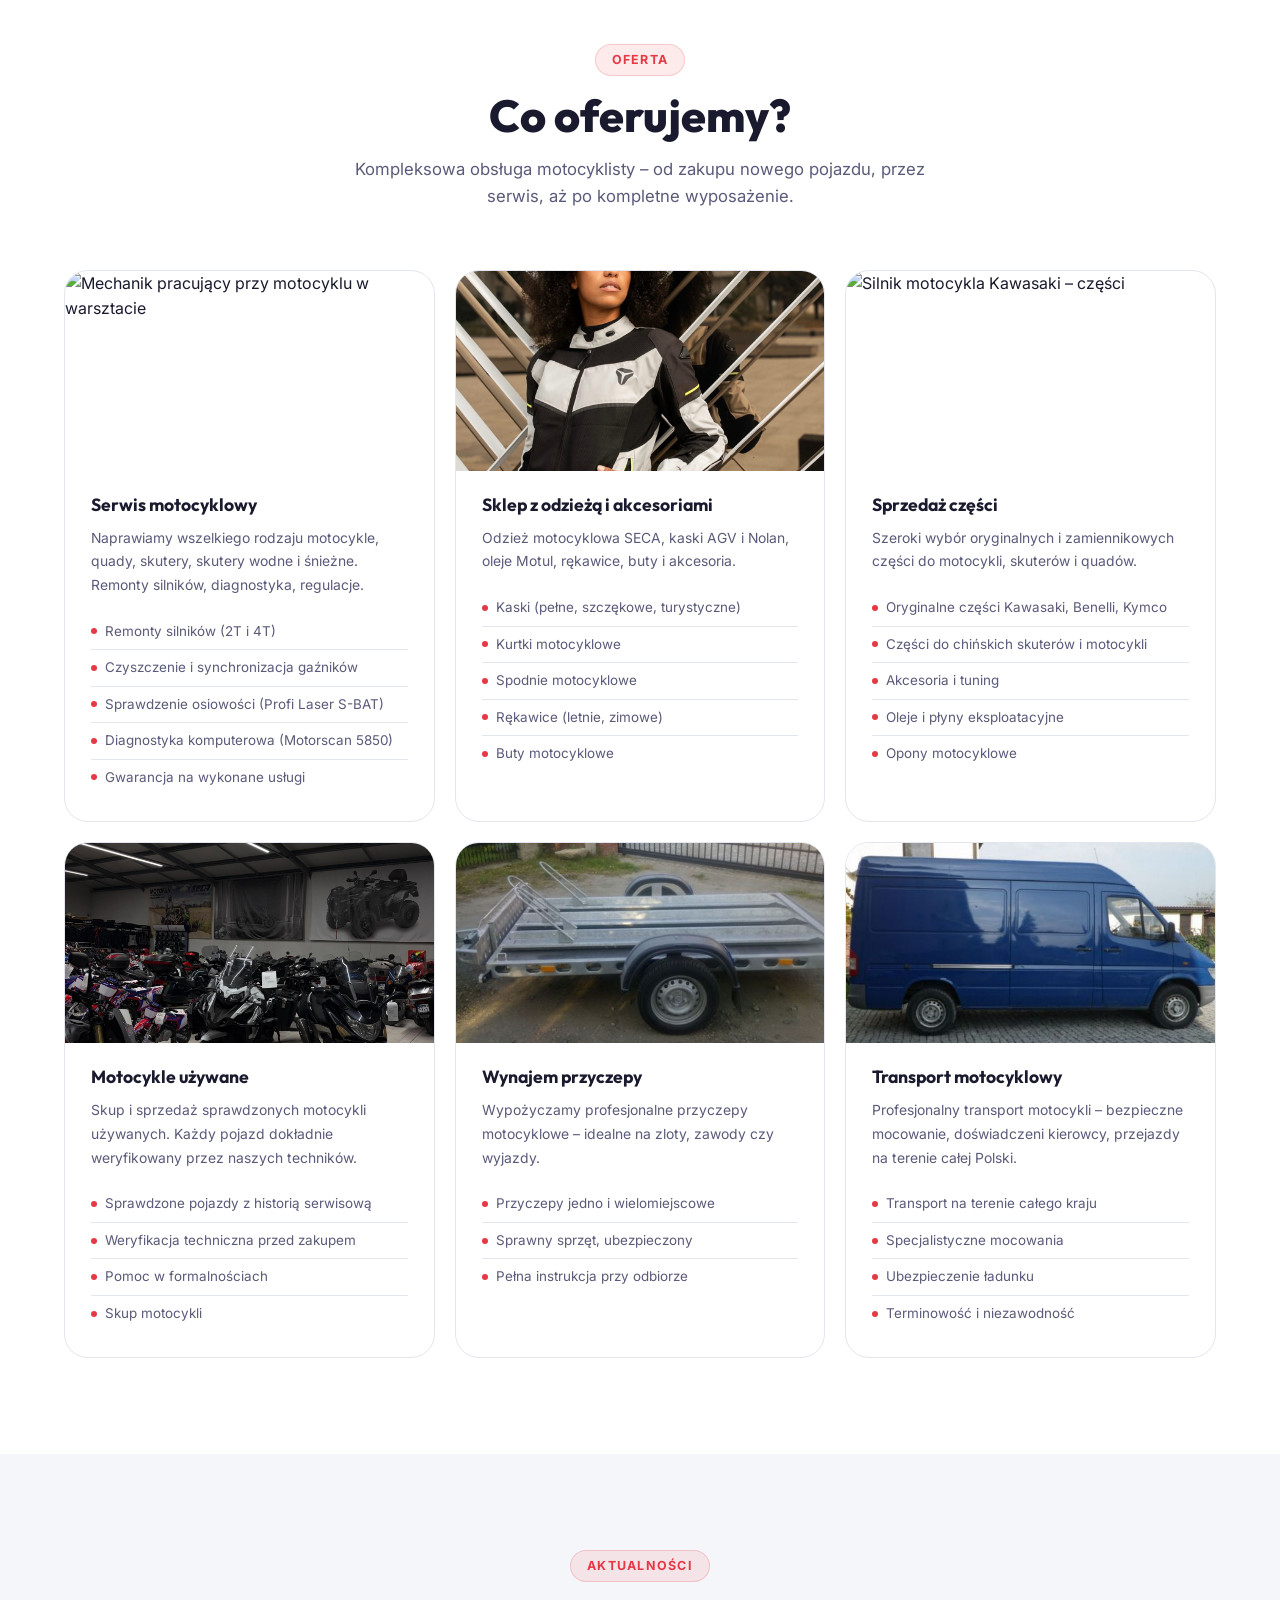
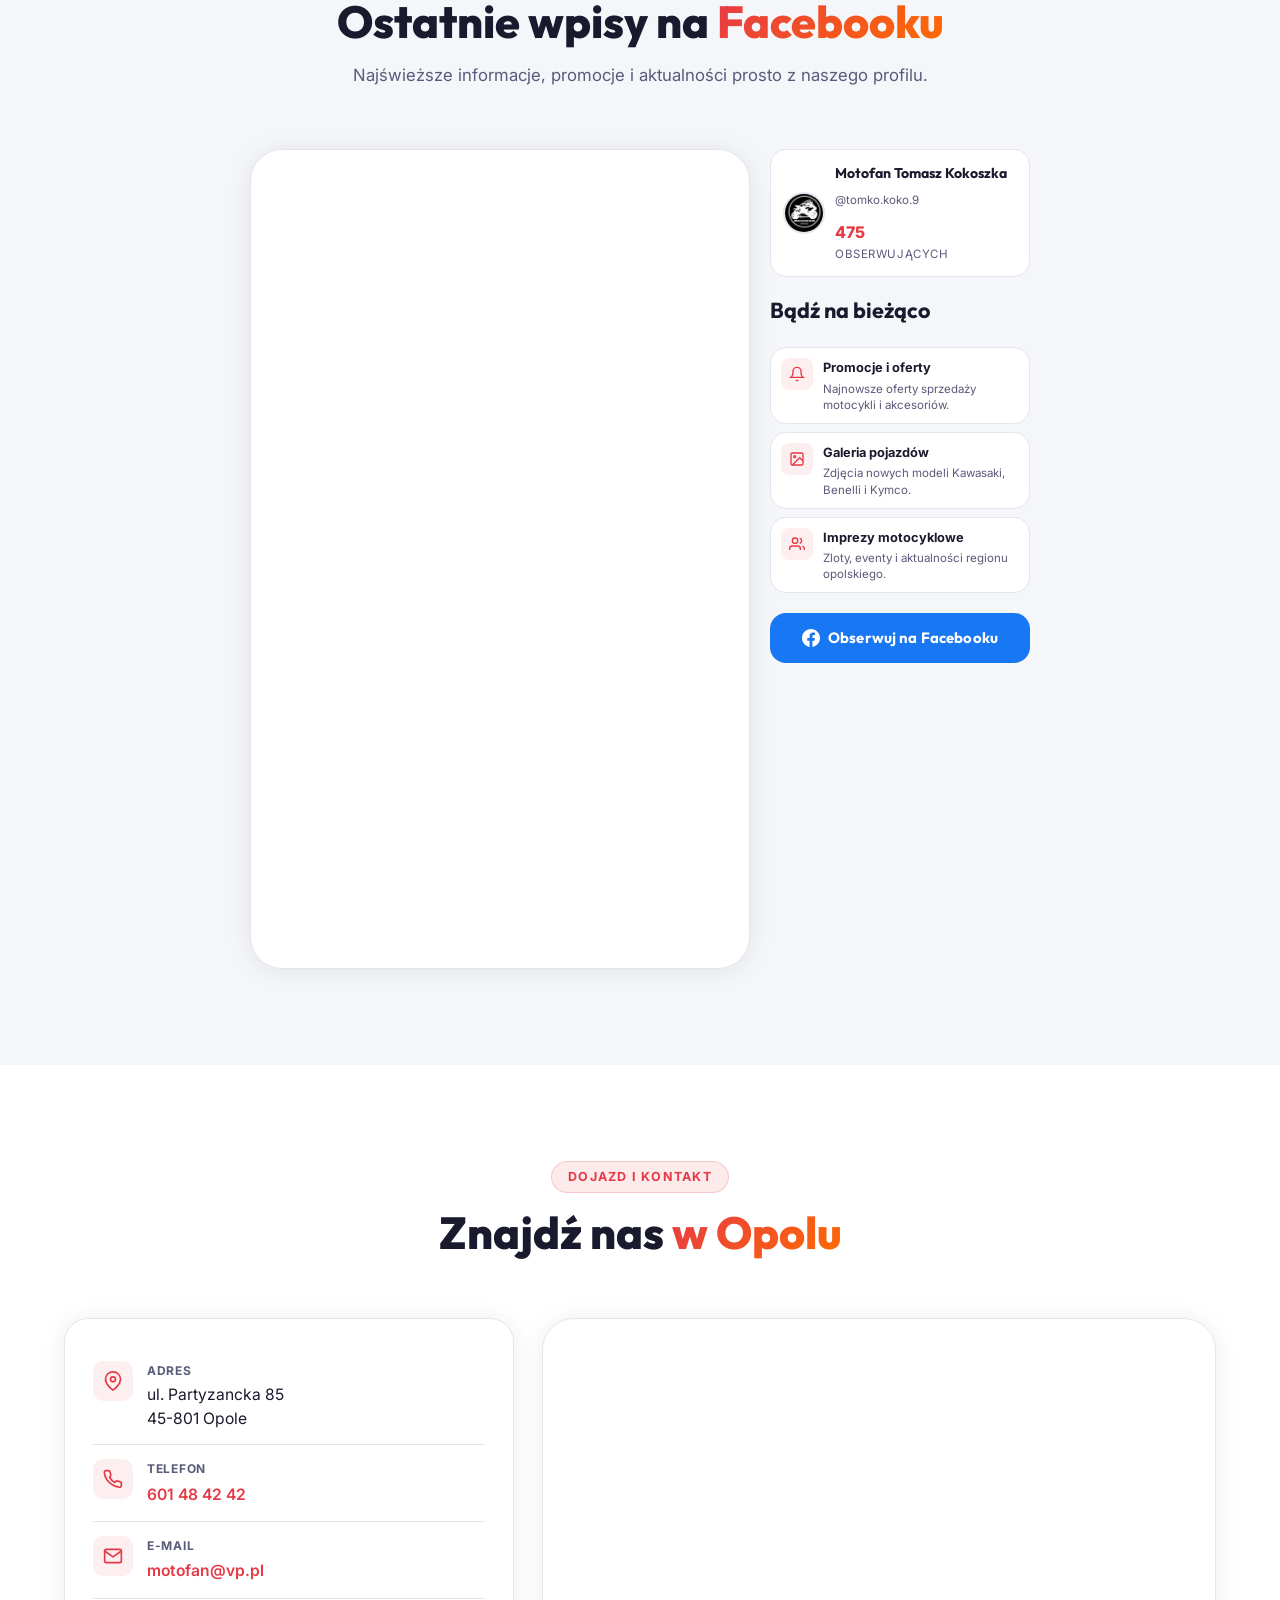
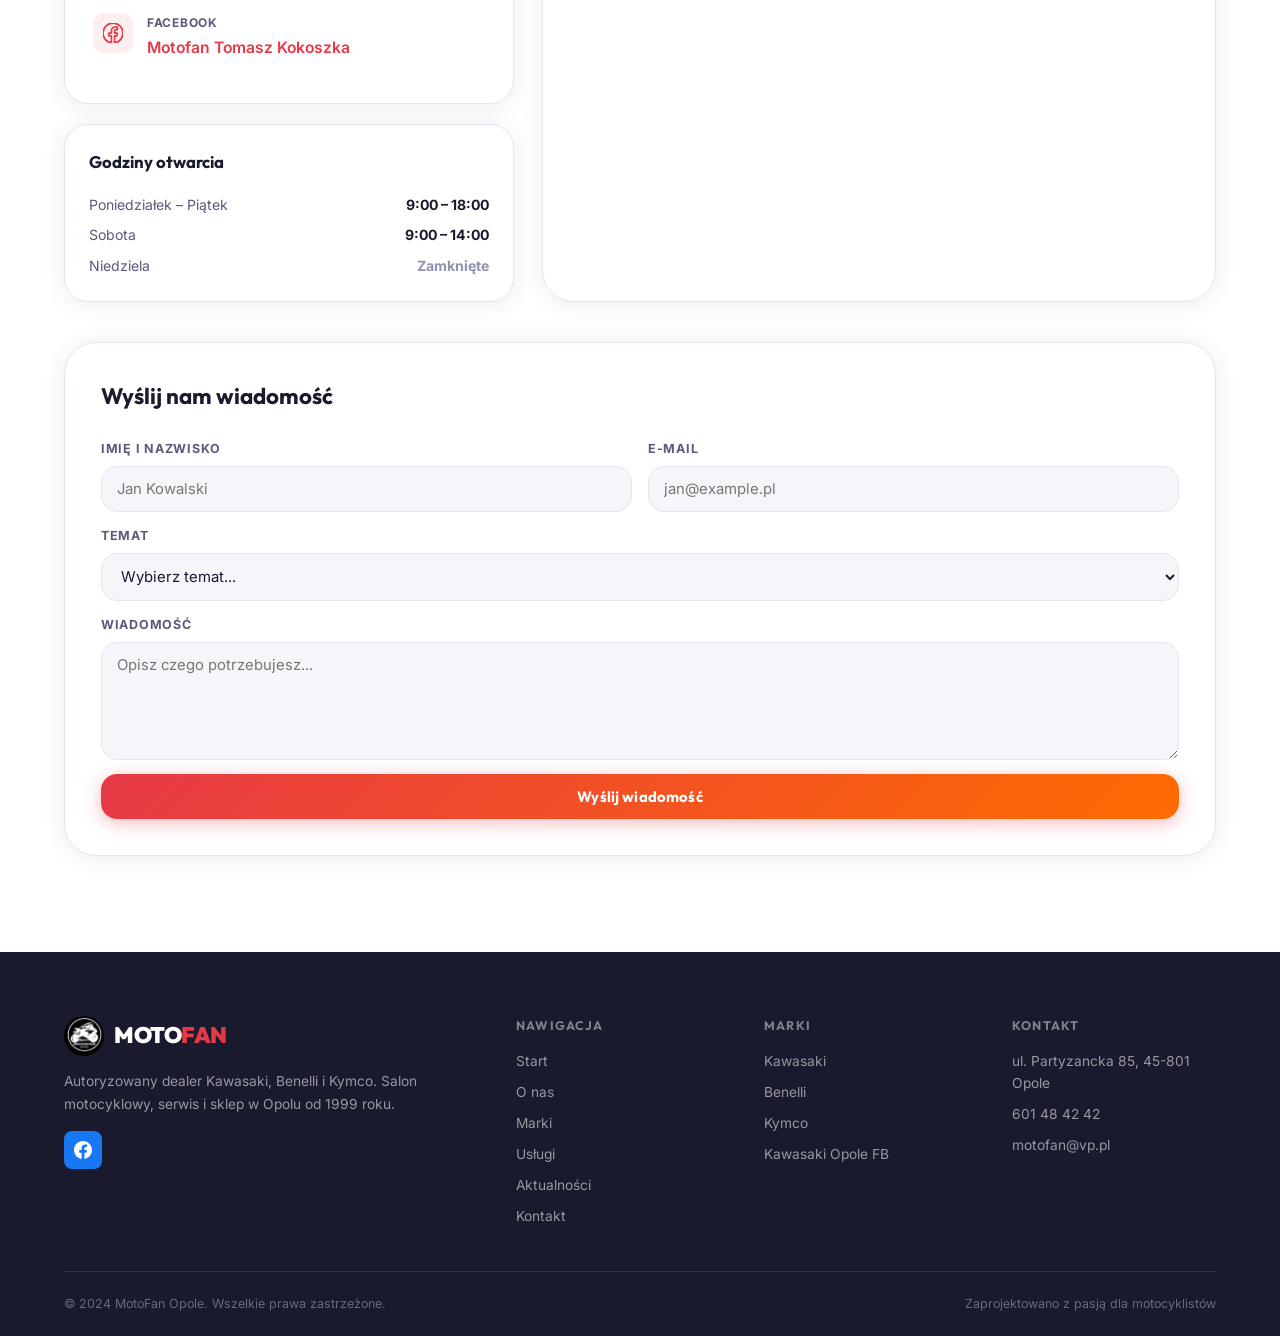
==== commit 2851b403: "Move all images to pics/ subfolders, delete unused logo-motofun.jpg, update all HTML paths" ====
--- a/index.html
+++ b/index.html
@@ -17,7 +17,7 @@
   <nav class="navbar" id="navbar">
     <div class="nav-container">
       <a href="#home" class="nav-logo">
-        <img src="logo.jpg" alt="MotoFan logo" class="nav-logo-img" onerror="this.style.display='none'" />
+        <img src="pics/logo.jpg" alt="MotoFan logo" class="nav-logo-img" onerror="this.style.display='none'" />
         <div>
           <div class="logo-text">MOTO<span class="logo-accent">FAN</span></div>
           <div class="logo-sub">Opole</div>
@@ -143,7 +143,7 @@
         <a href="https://poland.benelli.com/" target="_blank" rel="noopener noreferrer" class="brand-card featured" id="brand-benelli">
           <div class="brand-card-inner">
             <div class="brand-logo-wrap">
-              <img src="benelli-logo.png" alt="Benelli" class="brand-logo" />
+              <img src="pics/marki/benelli-logo.png" alt="Benelli" class="brand-logo" />
             </div>
             <div class="brand-badge">Autoryzowany Dealer &amp; Serwis</div>
             <p>Włoska marka o 100-letniej tradycji. Nowoczesne motocykle łączące europejski design z niezawodną technologią. Salon Benelli w Polsce.</p>
@@ -207,7 +207,7 @@
 
         <a href="sklep.html" class="service-card" id="svc-shop">
           <div class="service-icon-wrap service-photo">
-            <img src="pics/inne/odziez.jpg" alt="Odzież motocyklowa w sklepie">
+            <img src="pics/glowna/odziez.jpg" alt="Odzież motocyklowa w sklepie">
           </div>
           <h3>Sklep z odzieżą i akcesoriami</h3>
           <p>Odzież motocyklowa SECA, kaski AGV i Nolan, oleje Motul, rękawice, buty i akcesoria.</p>
@@ -237,7 +237,7 @@
 
         <a href="motocykle-uzywane.html" class="service-card" id="svc-used">
           <div class="service-icon-wrap service-photo">
-            <img src="pics/inne/motorki.jpg" alt="Motocykle używane w salonie">
+            <img src="pics/glowna/motorki.jpg" alt="Motocykle używane w salonie">
           </div>
           <h3>Motocykle używane</h3>
           <p>Skup i sprzedaż sprawdzonych motocykli używanych. Każdy pojazd dokładnie weryfikowany przez naszych techników.</p>
@@ -251,7 +251,7 @@
 
         <a href="wynajem-przyczepy.html" class="service-card" id="svc-trailer">
           <div class="service-icon-wrap service-photo">
-            <img src="pics/inne/przyczepa.jpg" alt="Przyczepa motocyklowa do wynajęcia">
+            <img src="pics/glowna/przyczepa.jpg" alt="Przyczepa motocyklowa do wynajęcia">
           </div>
           <h3>Wynajem przyczepy</h3>
           <p>Wypożyczamy profesjonalne przyczepy motocyklowe – idealne na zloty, zawody czy wyjazdy.</p>
@@ -264,7 +264,7 @@
 
         <a href="transport.html" class="service-card" id="svc-transport">
           <div class="service-icon-wrap service-photo">
-            <img src="pics/inne/transport.jpg" alt="Transport motocykli">
+            <img src="pics/glowna/transport.jpg" alt="Transport motocykli">
           </div>
           <h3>Transport motocyklowy</h3>
           <p>Profesjonalny transport motocykli – bezpieczne mocowanie, doświadczeni kierowcy, przejazdy na terenie całej Polski.</p>
@@ -309,7 +309,7 @@
           <!-- Fallback, gdy plugin FB zostanie zablokowany np. na telefonie -->
           <div class="fb-fallback" id="fbFallback" style="display:none;">
             <div class="fb-fallback-inner">
-              <img src="logo.jpg" alt="MotoFan Logo" class="fb-fallback-logo">
+              <img src="pics/logo.jpg" alt="MotoFan Logo" class="fb-fallback-logo">
               <h4>Bądź na bieżąco!</h4>
               <p>Odwiedź nasz profil na Facebooku, aby zobaczyć najnowsze promocje i zdjęcia z naszego salonu.</p>
               <br>
@@ -322,7 +322,7 @@
 
         <!-- MOBILE / TABLET ODESŁANIE (Ukryte na PC) -->
         <div class="mobile-fb-cta">
-          <img src="logo.jpg" alt="Motofan" class="mobile-cta-logo">
+          <img src="pics/logo.jpg" alt="Motofan" class="mobile-cta-logo">
           <h3>Jesteśmy na Facebooku!</h3>
           <p>Ze względów bezpieczeństwa na urządzeniach mobilnych zalecamy przeglądanie naszych aktualności bezpośrednio w aplikacji.</p>
           <a href="https://www.facebook.com/tomko.koko.9" target="_blank" class="btn btn-primary" style="margin-top:20px; font-size:1.1rem; padding:16px 30px;">
@@ -333,7 +333,7 @@
 
         <div class="fb-sidebar">
           <div class="fb-profile-card">
-            <img src="logo.jpg" alt="Motofan Tomasz Kokoszka" class="fb-profile-img" onerror="this.style.display='none'" />
+            <img src="pics/logo.jpg" alt="Motofan Tomasz Kokoszka" class="fb-profile-img" onerror="this.style.display='none'" />
             <div class="fb-profile-info">
               <h4>Motofan Tomasz Kokoszka</h4>
               <span class="fb-handle">@tomko.koko.9</span>
@@ -496,7 +496,7 @@
         <div class="footer-brand">
           <div class="footer-logo">
             <img
-              src="logo.jpg" alt="MotoFan Tomasz Kokoszka" onerror="this.style.display='none'" />
+              src="pics/logo.jpg" alt="MotoFan Tomasz Kokoszka" onerror="this.style.display='none'" />
             <div class="logo-text">MOTO<span class="logo-accent">FAN</span></div>
           </div>
           <p>Autoryzowany dealer Kawasaki, Benelli i Kymco. Salon motocyklowy, serwis i sklep w Opolu od 1999 roku.</p>
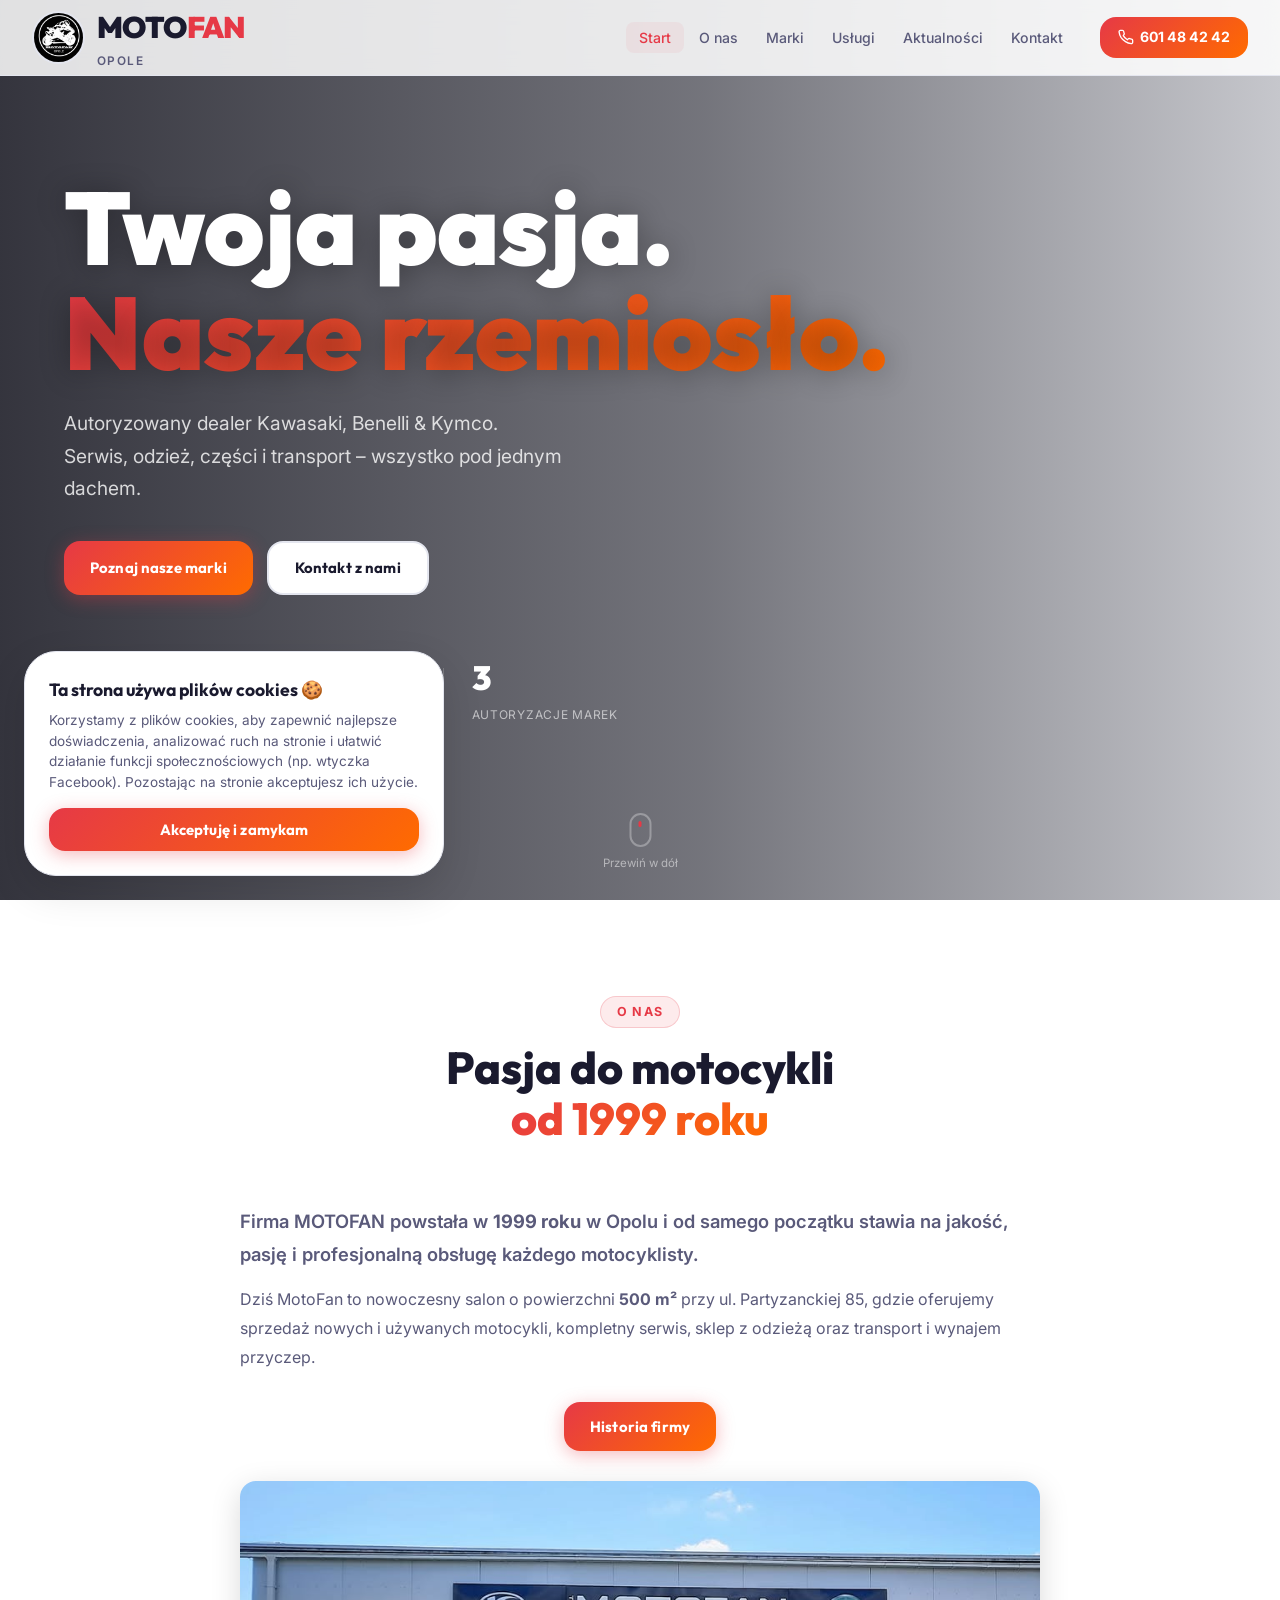
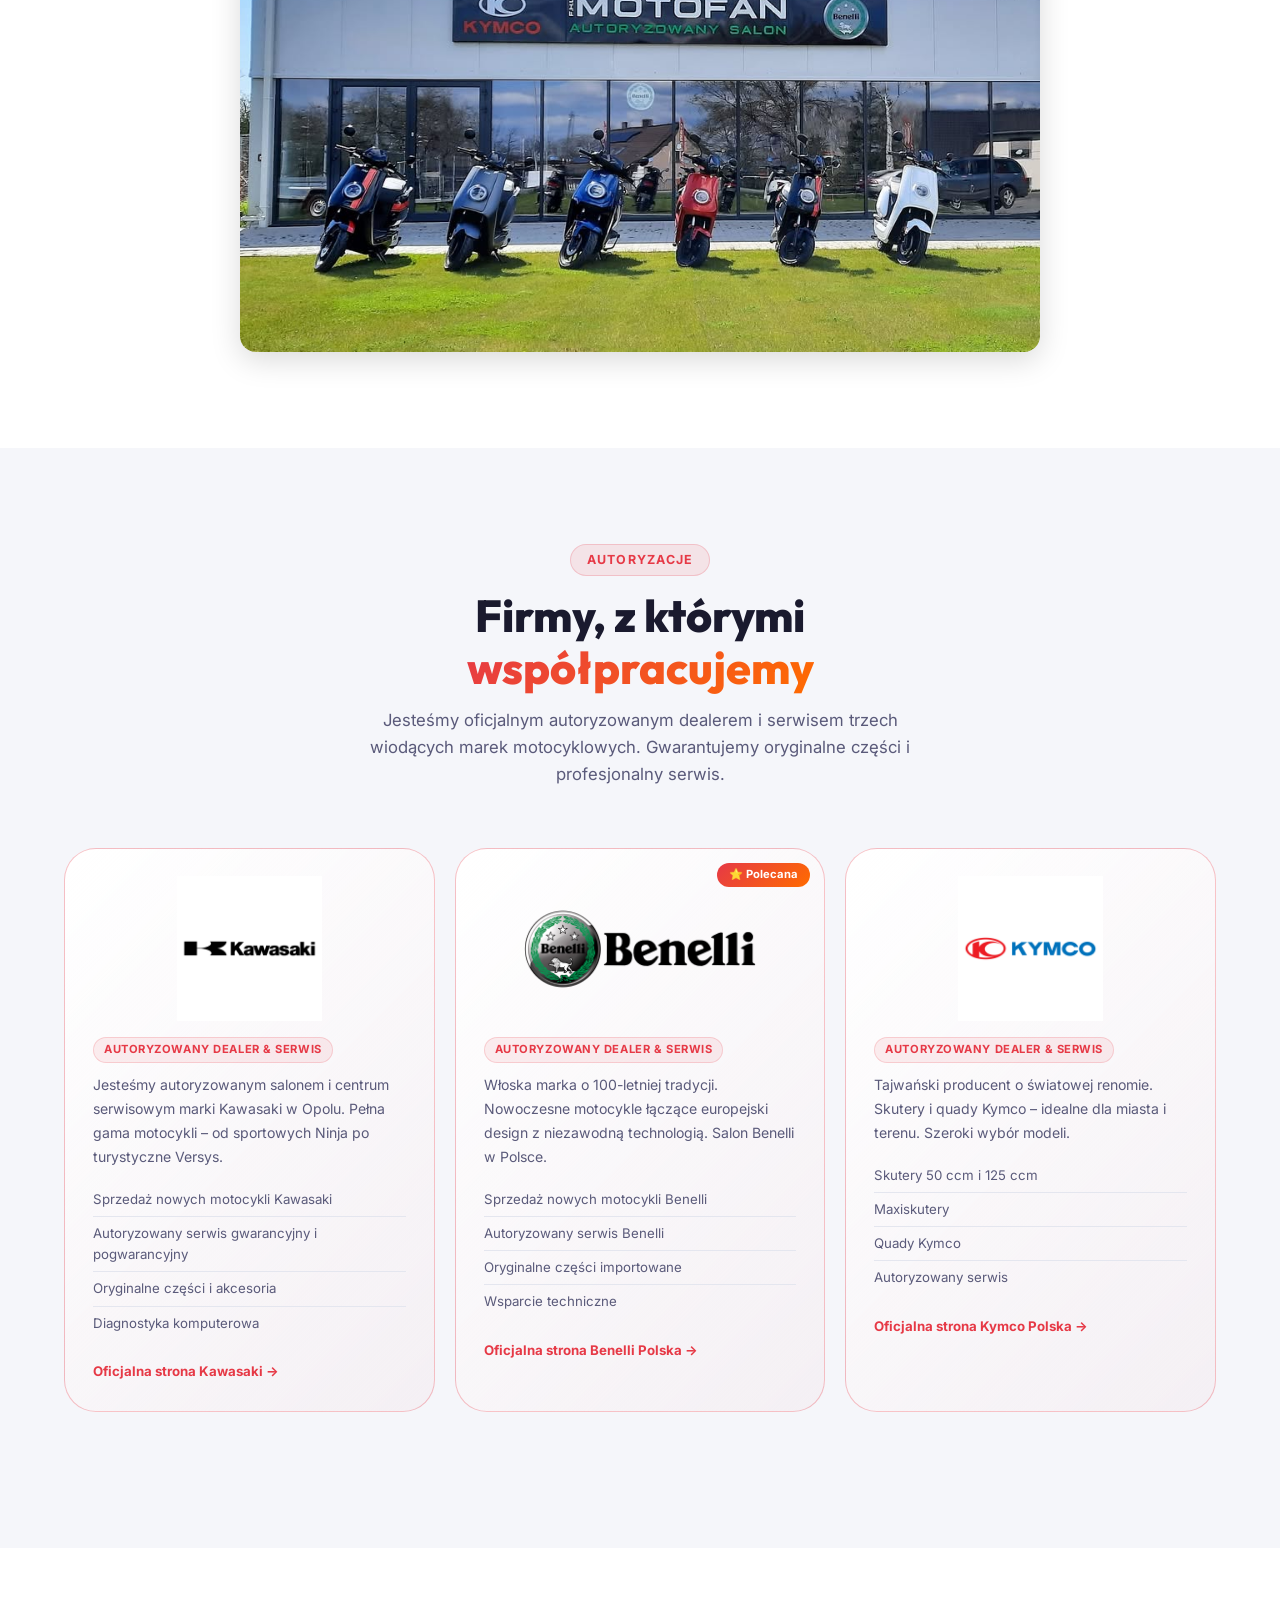
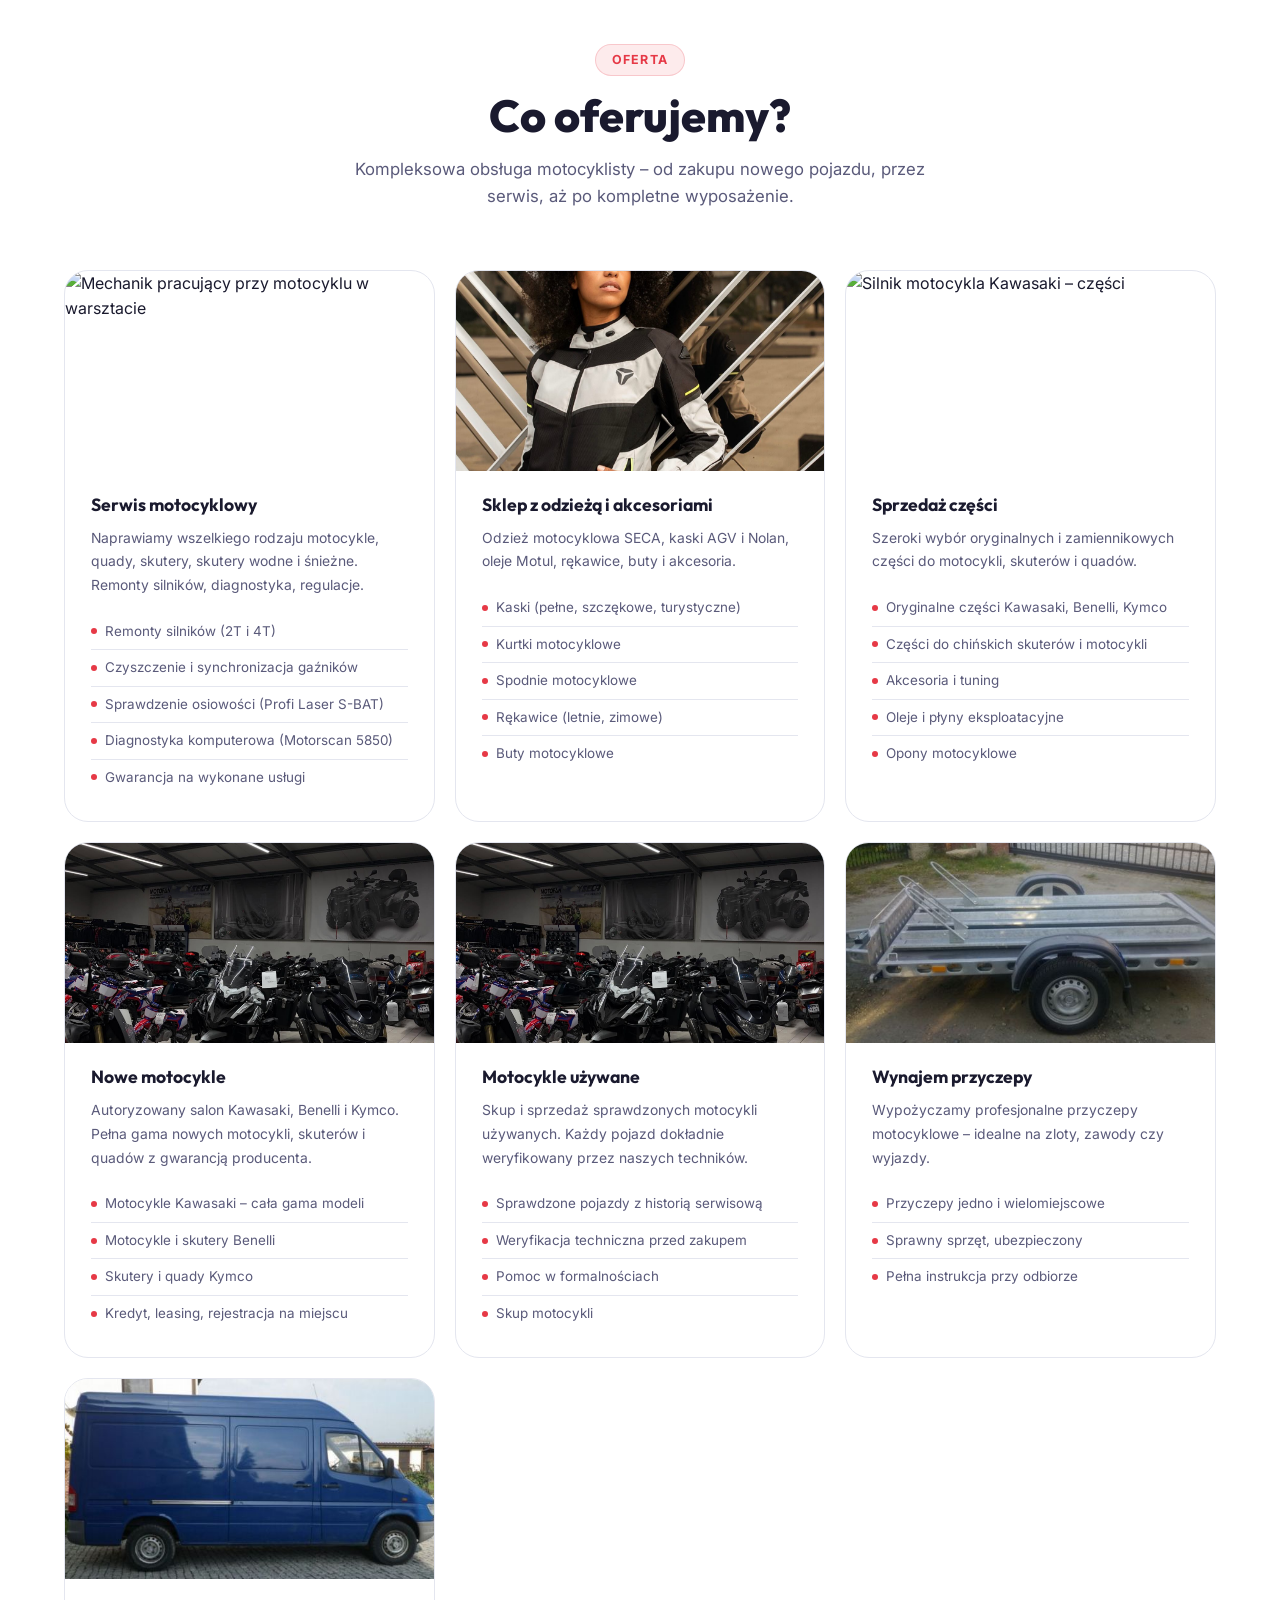
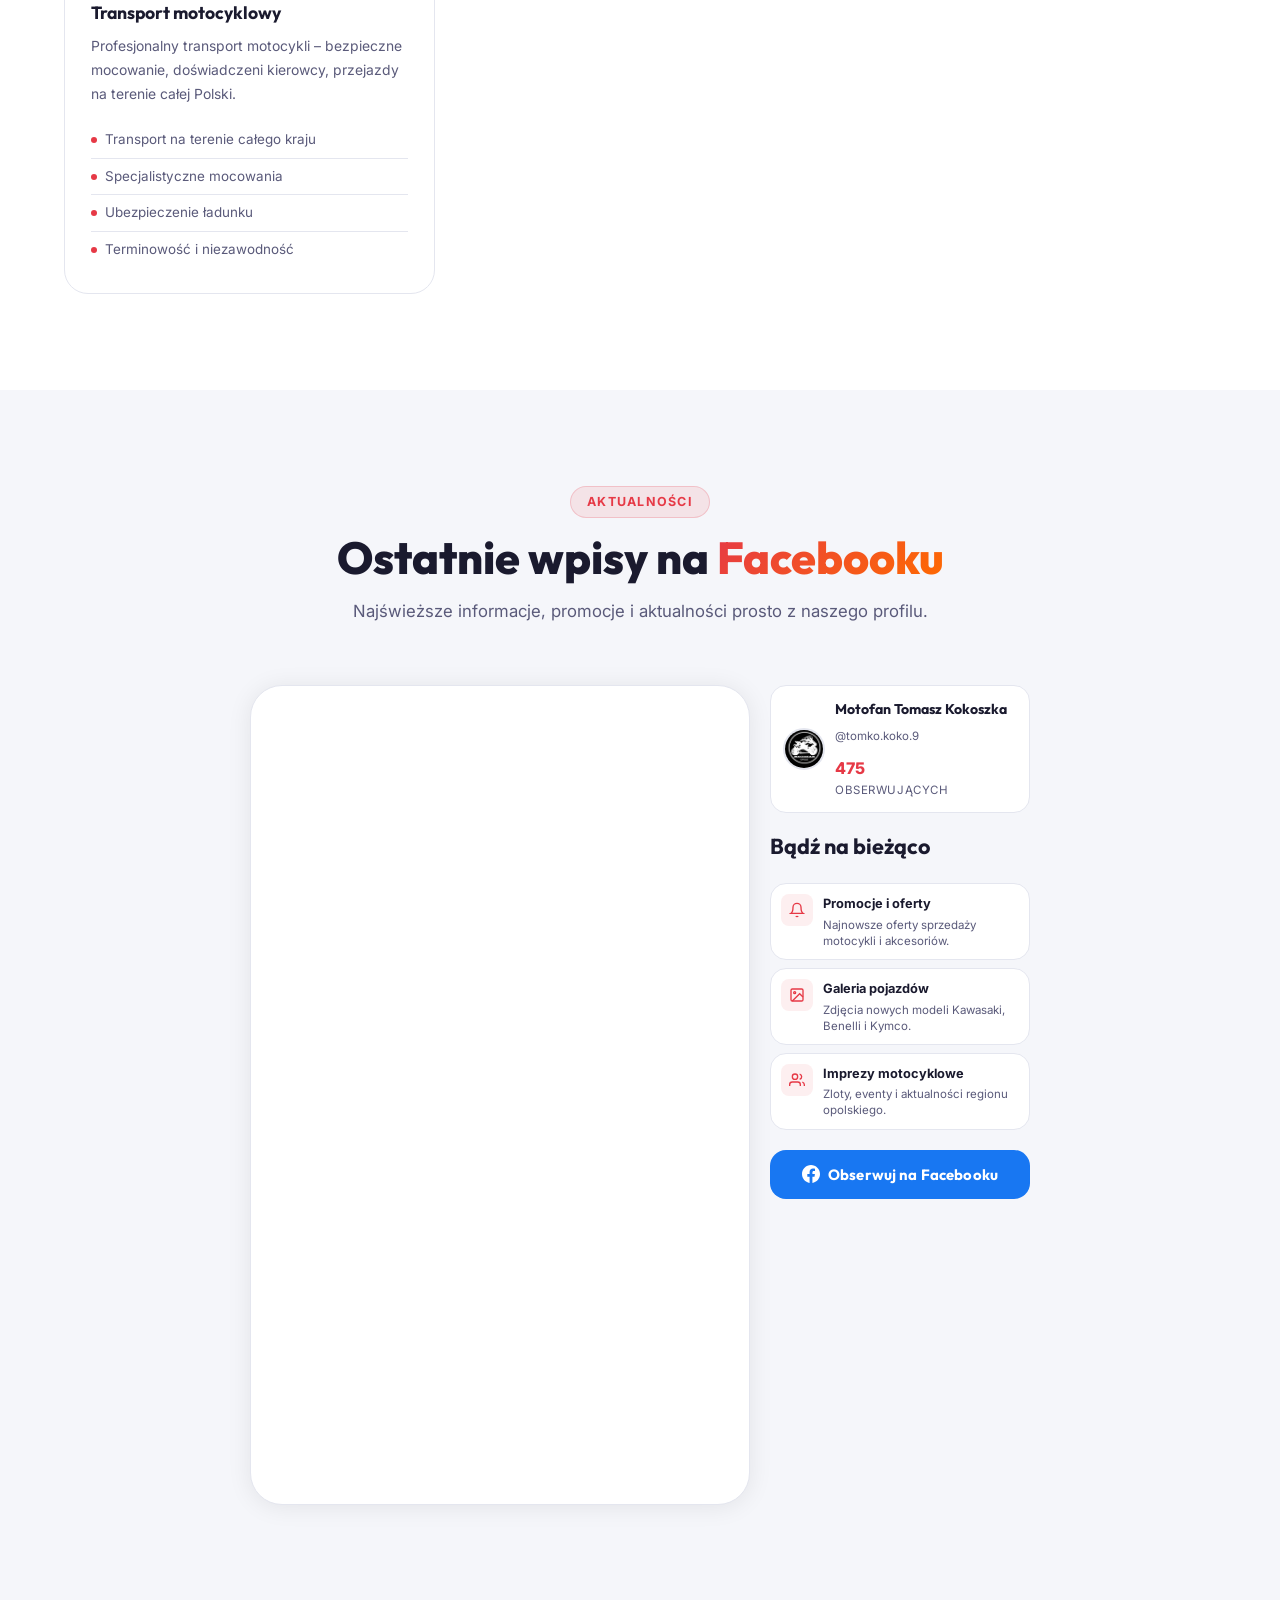
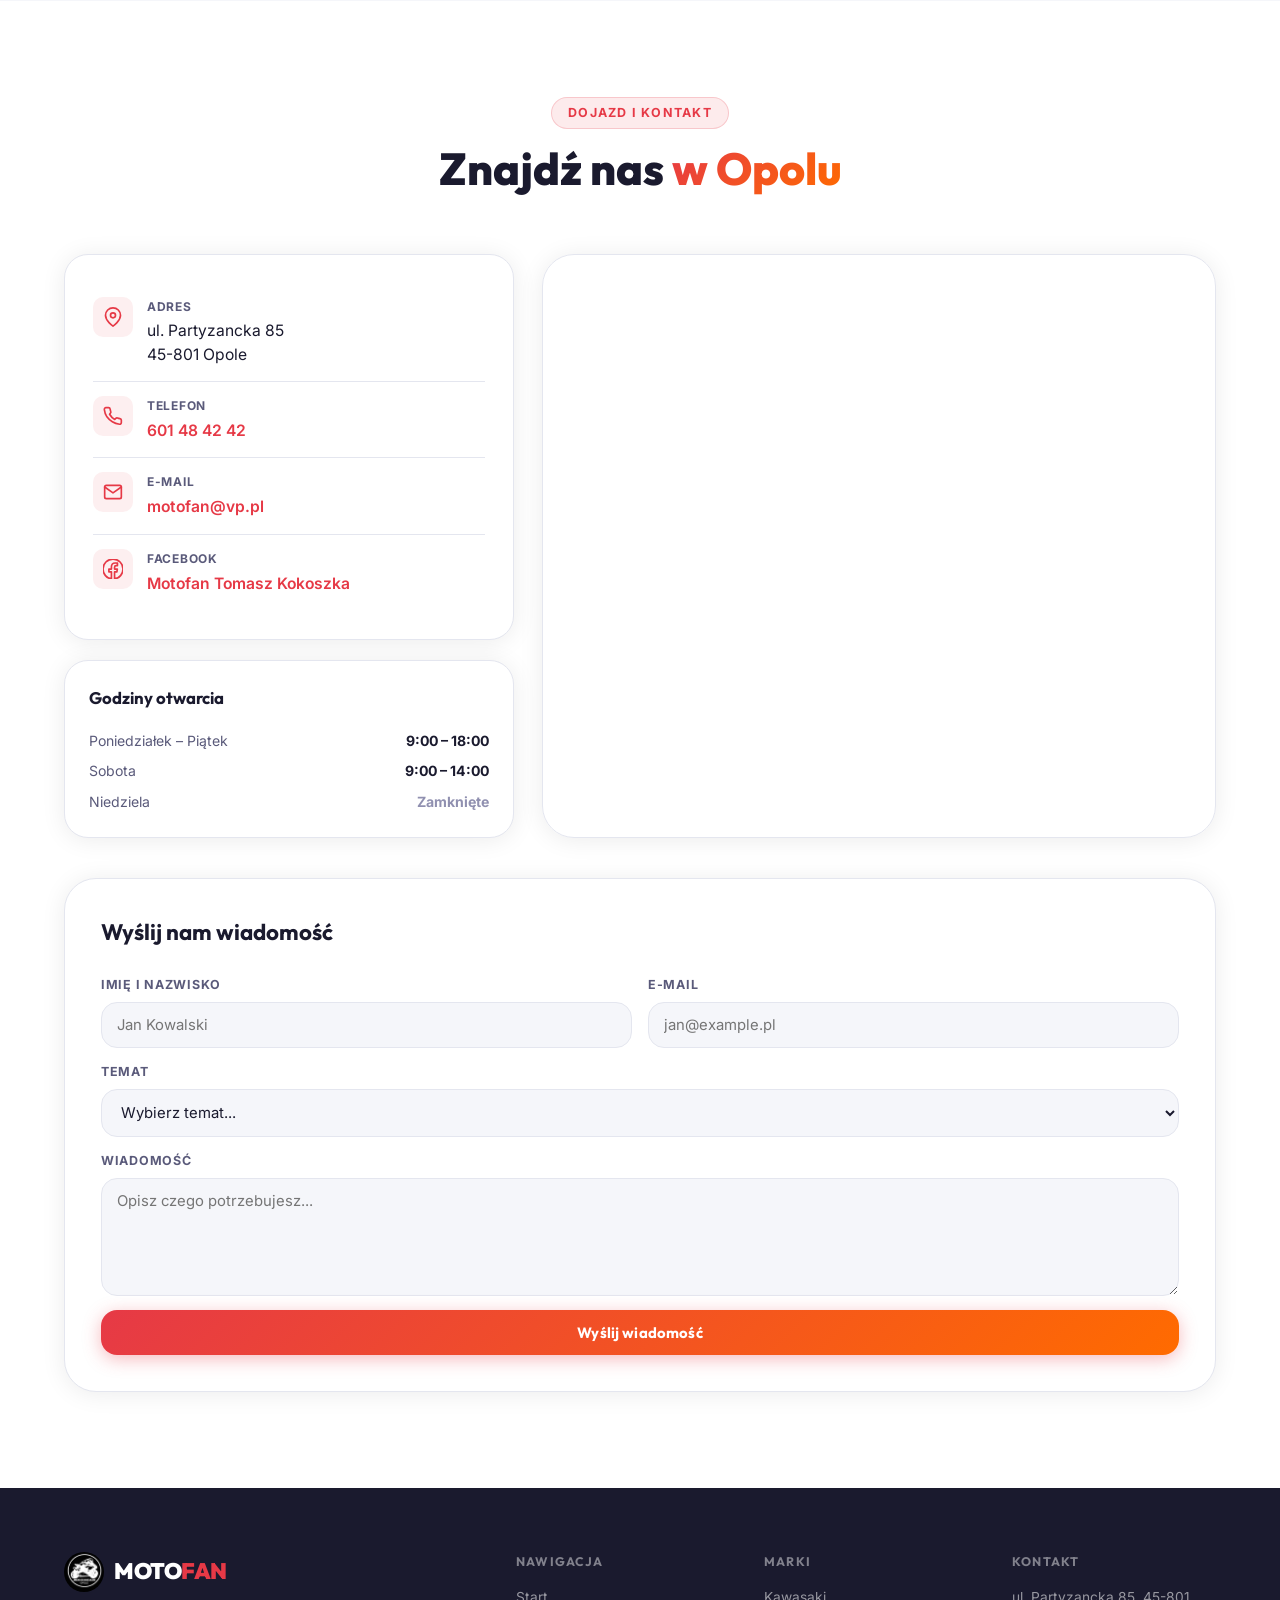
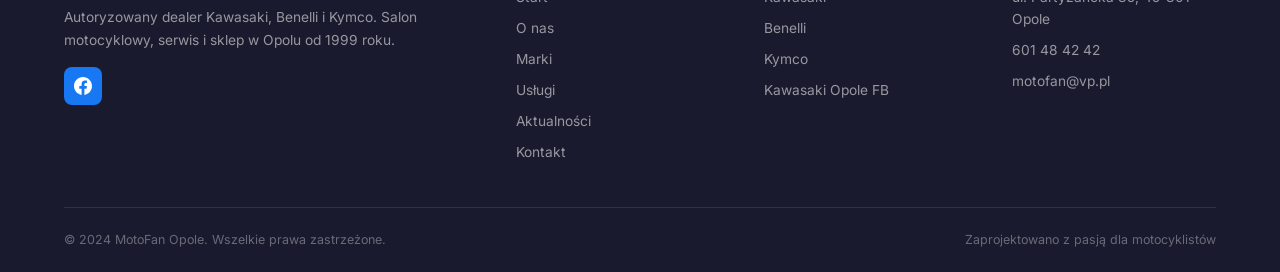
==== commit f6af7665: "Add motocykle-nowe.html subpage and service card on index.html" ====
--- a/index.html
+++ b/index.html
@@ -232,6 +232,20 @@
             <li>Akcesoria i tuning</li>
             <li>Oleje i płyny eksploatacyjne</li>
             <li>Opony motocyklowe</li>
+          </ul>
+        </a>
+
+        <a href="motocykle-nowe.html" class="service-card" id="svc-new">
+          <div class="service-icon-wrap service-photo">
+            <img src="pics/glowna/motorki.jpg" alt="Nowe motocykle w salonie MotoFan">
+          </div>
+          <h3>Nowe motocykle</h3>
+          <p>Autoryzowany salon Kawasaki, Benelli i Kymco. Pełna gama nowych motocykli, skuterów i quadów z gwarancją producenta.</p>
+          <ul class="service-list">
+            <li>Motocykle Kawasaki – cała gama modeli</li>
+            <li>Motocykle i skutery Benelli</li>
+            <li>Skutery i quady Kymco</li>
+            <li>Kredyt, leasing, rejestracja na miejscu</li>
           </ul>
         </a>
 
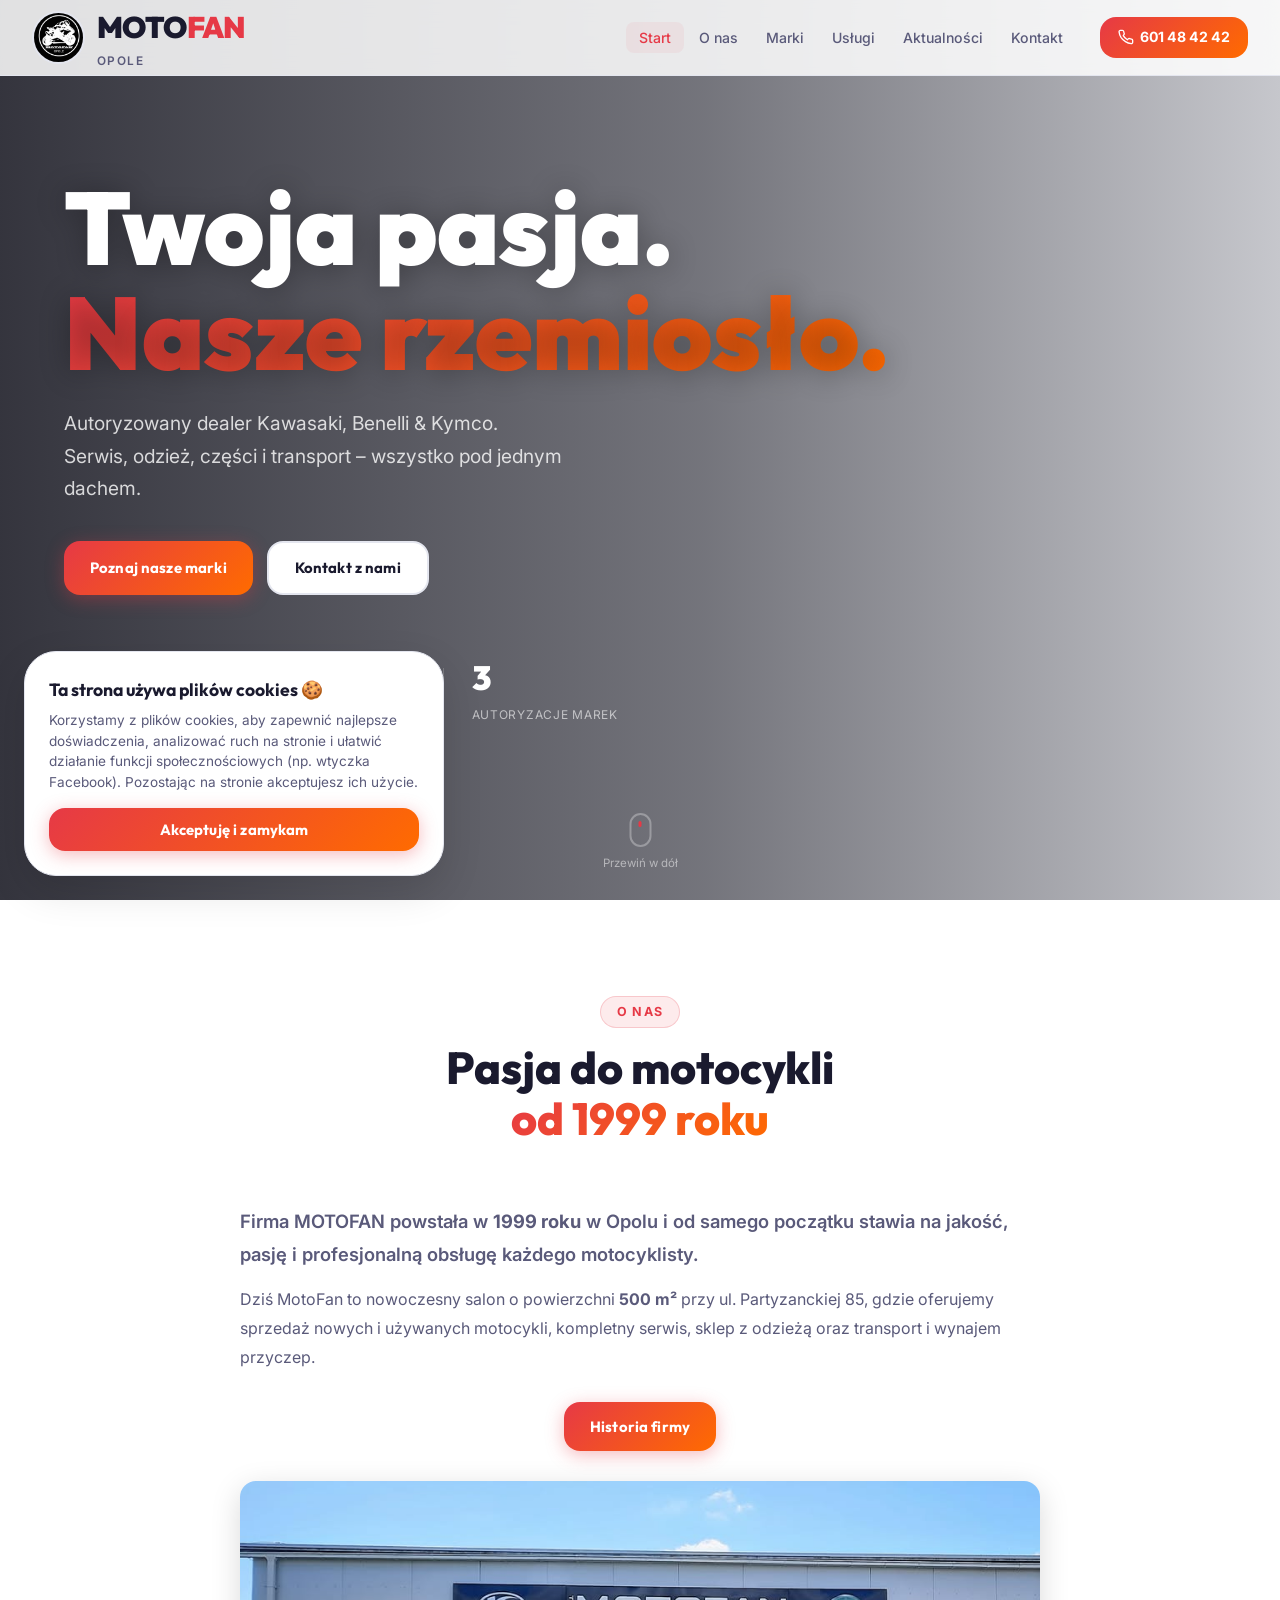
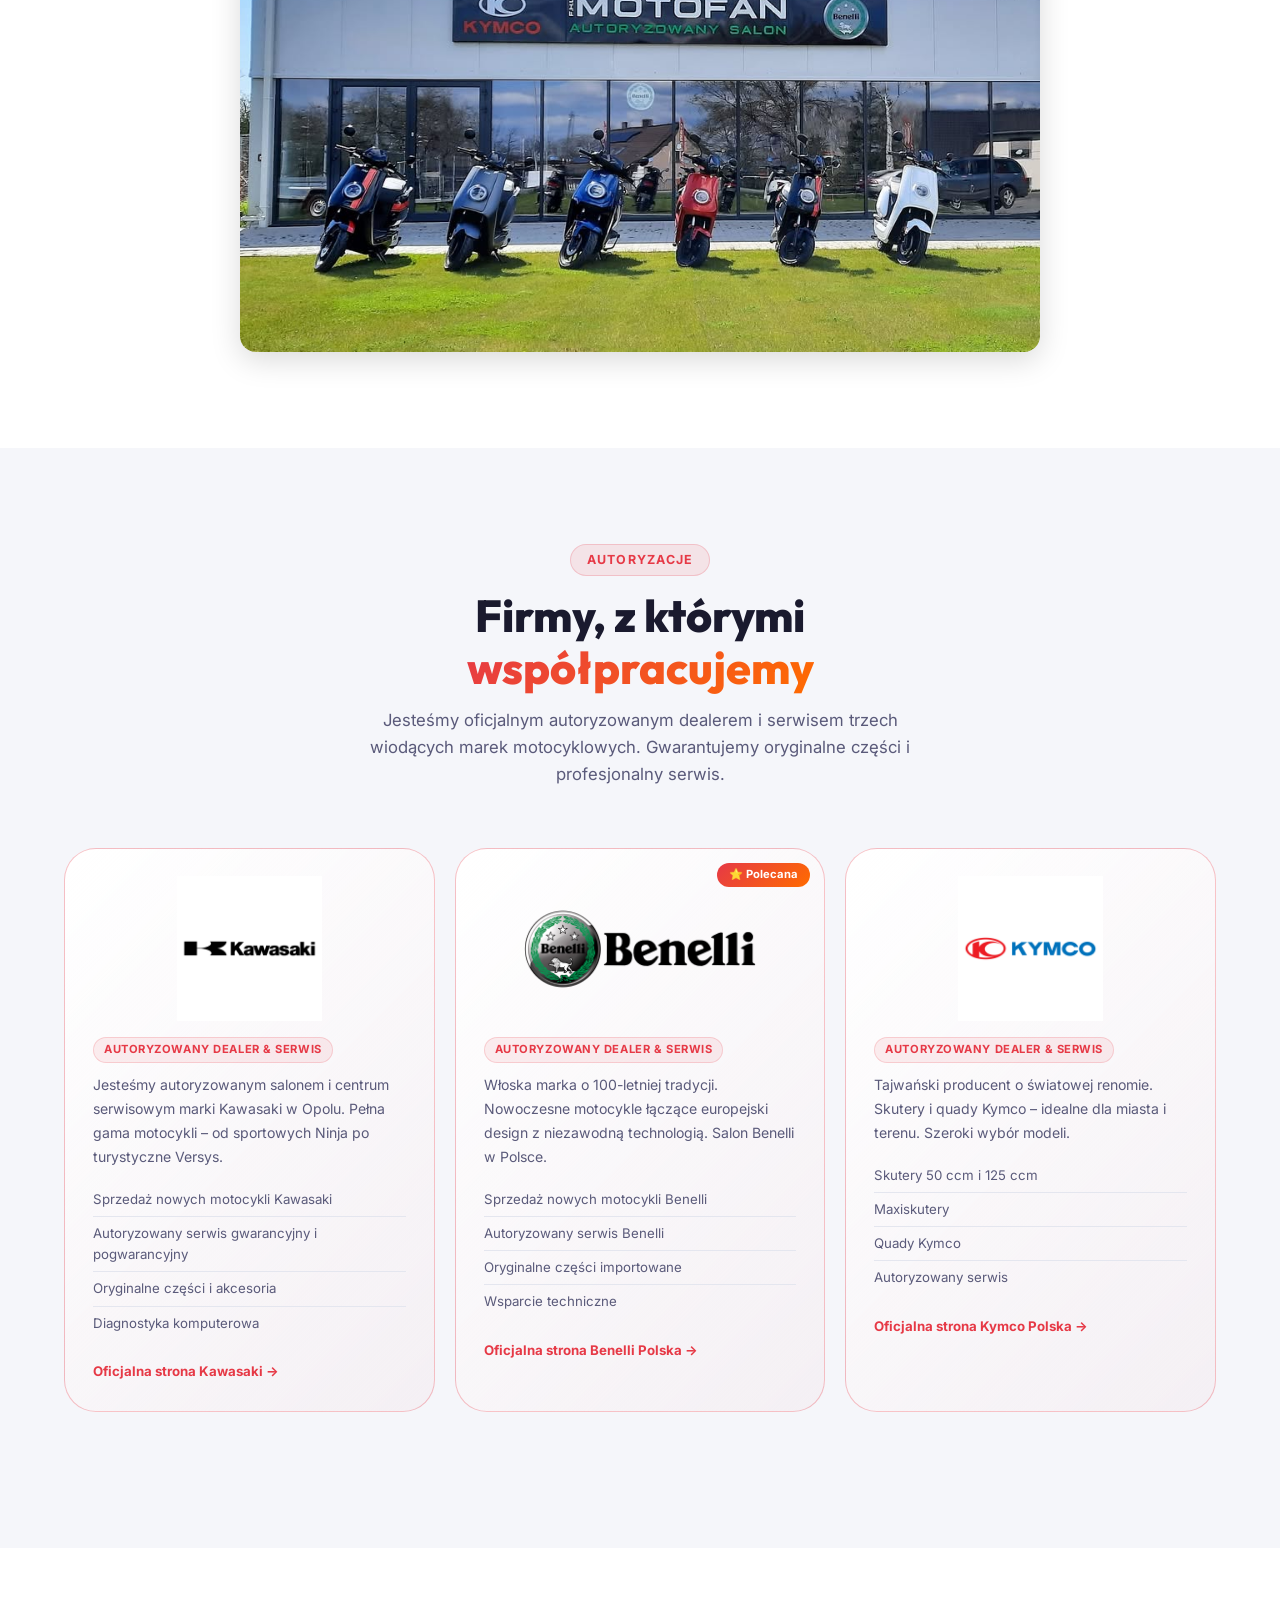
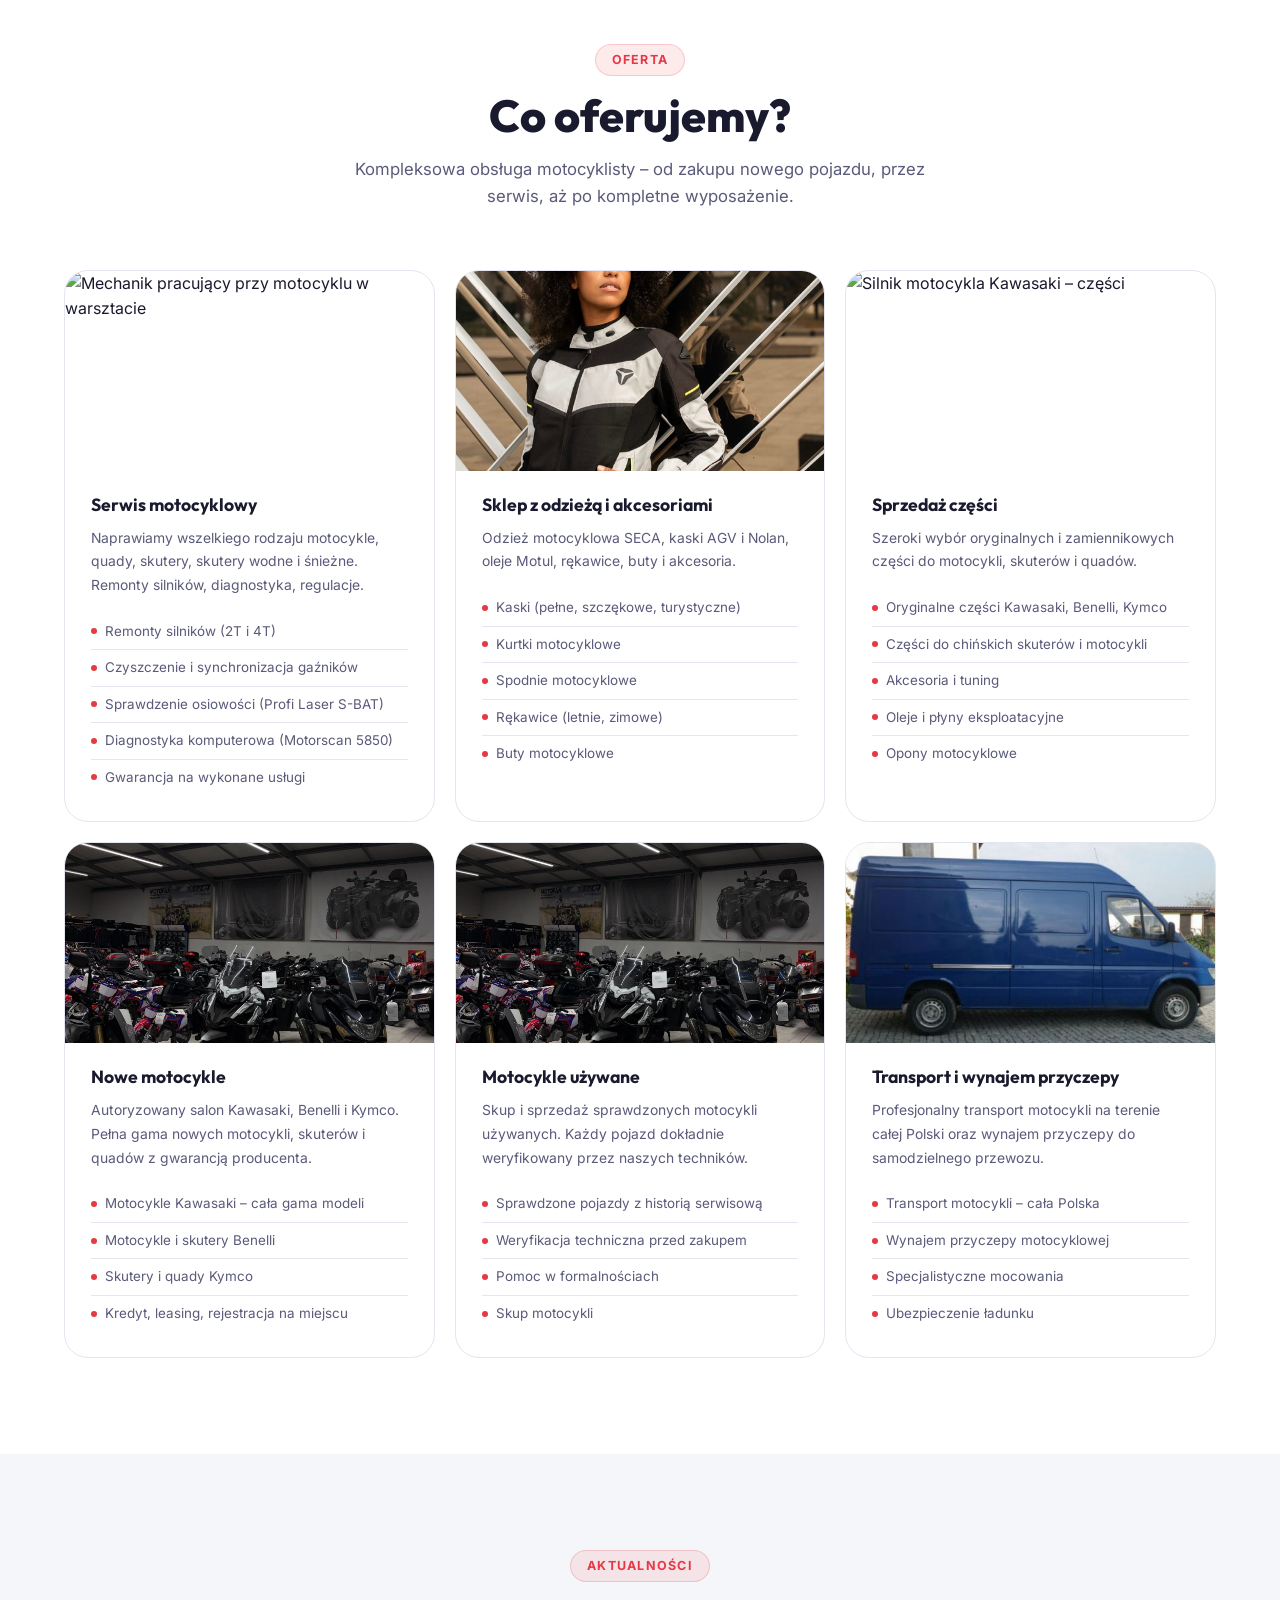
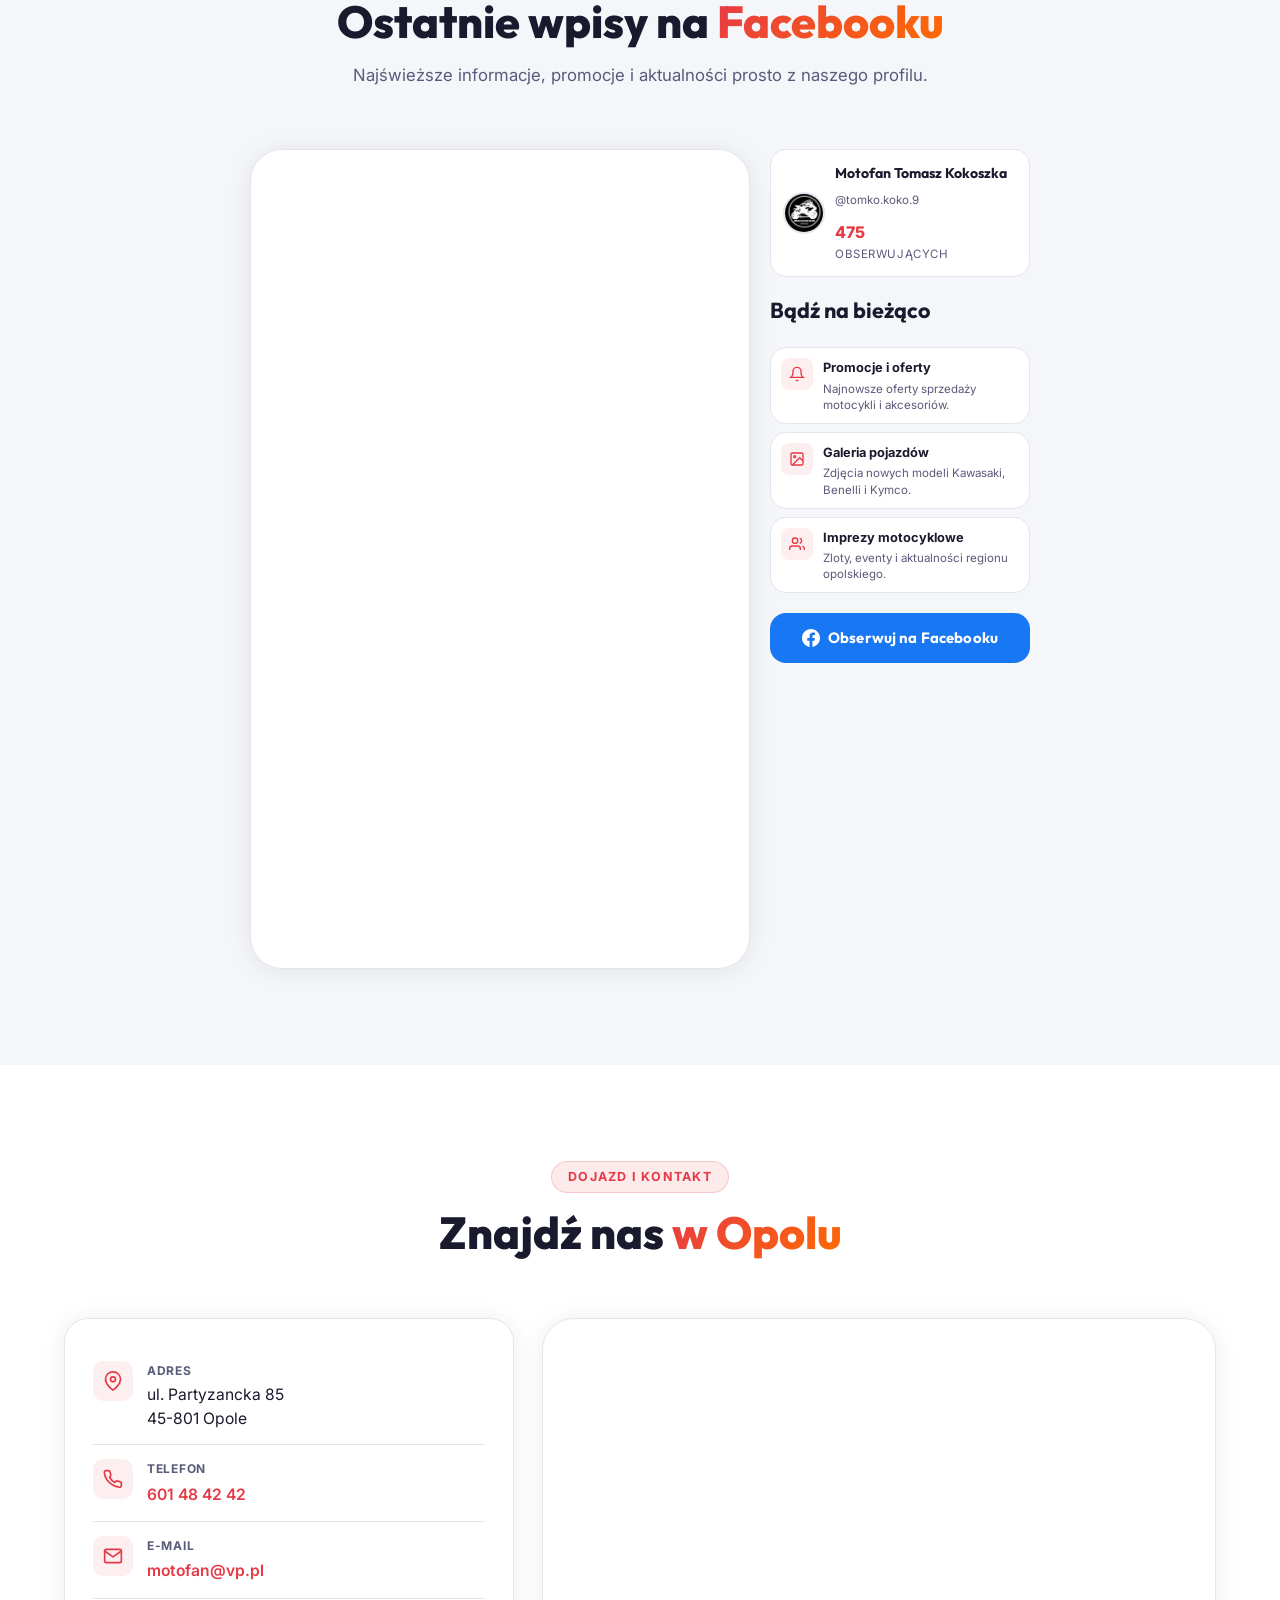
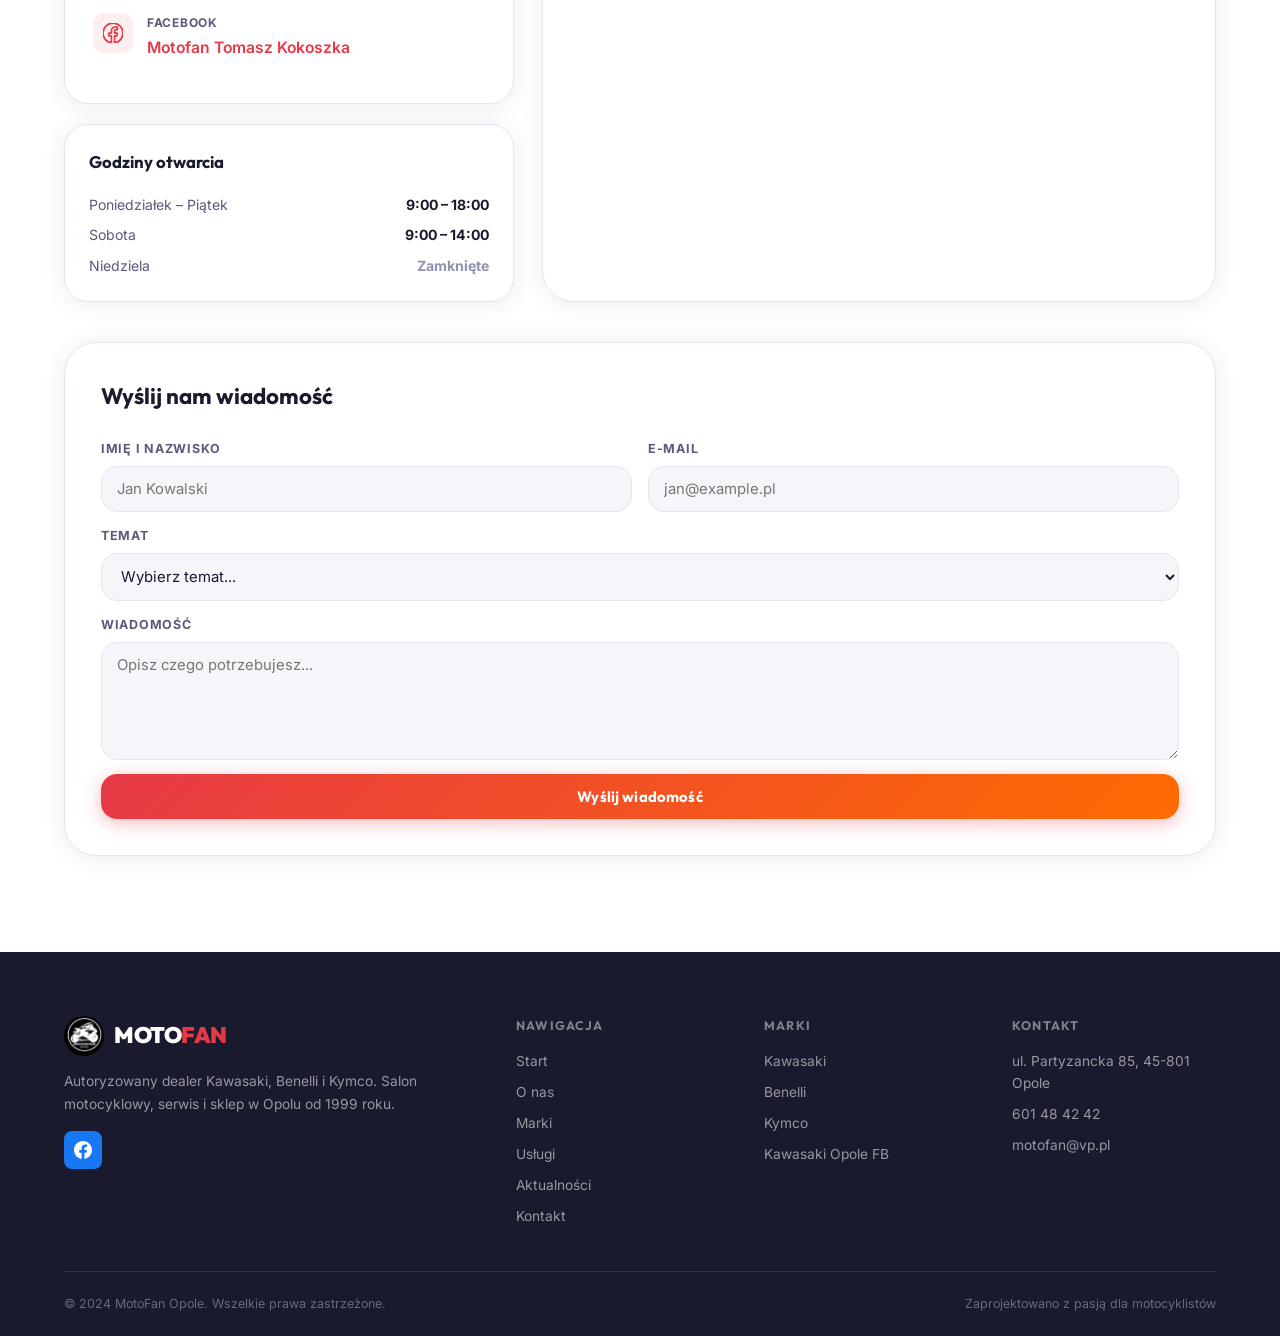
==== commit 89a3d962: "Rewrite motocykle-nowe as gallery like uzywane, merge transport+przyczepa into one page" ====
--- a/index.html
+++ b/index.html
@@ -263,30 +263,17 @@
           </ul>
         </a>
 
-        <a href="wynajem-przyczepy.html" class="service-card" id="svc-trailer">
+        <a href="transport-i-wynajem.html" class="service-card" id="svc-transport">
           <div class="service-icon-wrap service-photo">
-            <img src="pics/glowna/przyczepa.jpg" alt="Przyczepa motocyklowa do wynajęcia">
-          </div>
-          <h3>Wynajem przyczepy</h3>
-          <p>Wypożyczamy profesjonalne przyczepy motocyklowe – idealne na zloty, zawody czy wyjazdy.</p>
+            <img src="pics/glowna/transport.jpg" alt="Transport motocykli i wynajem przyczepy">
+          </div>
+          <h3>Transport i wynajem przyczepy</h3>
+          <p>Profesjonalny transport motocykli na terenie całej Polski oraz wynajem przyczepy do samodzielnego przewozu.</p>
           <ul class="service-list">
-            <li>Przyczepy jedno i wielomiejscowe</li>
-            <li>Sprawny sprzęt, ubezpieczony</li>
-            <li>Pełna instrukcja przy odbiorze</li>
-          </ul>
-        </a>
-
-        <a href="transport.html" class="service-card" id="svc-transport">
-          <div class="service-icon-wrap service-photo">
-            <img src="pics/glowna/transport.jpg" alt="Transport motocykli">
-          </div>
-          <h3>Transport motocyklowy</h3>
-          <p>Profesjonalny transport motocykli – bezpieczne mocowanie, doświadczeni kierowcy, przejazdy na terenie całej Polski.</p>
-          <ul class="service-list">
-            <li>Transport na terenie całego kraju</li>
+            <li>Transport motocykli – cała Polska</li>
+            <li>Wynajem przyczepy motocyklowej</li>
             <li>Specjalistyczne mocowania</li>
             <li>Ubezpieczenie ładunku</li>
-            <li>Terminowość i niezawodność</li>
           </ul>
         </a>
 
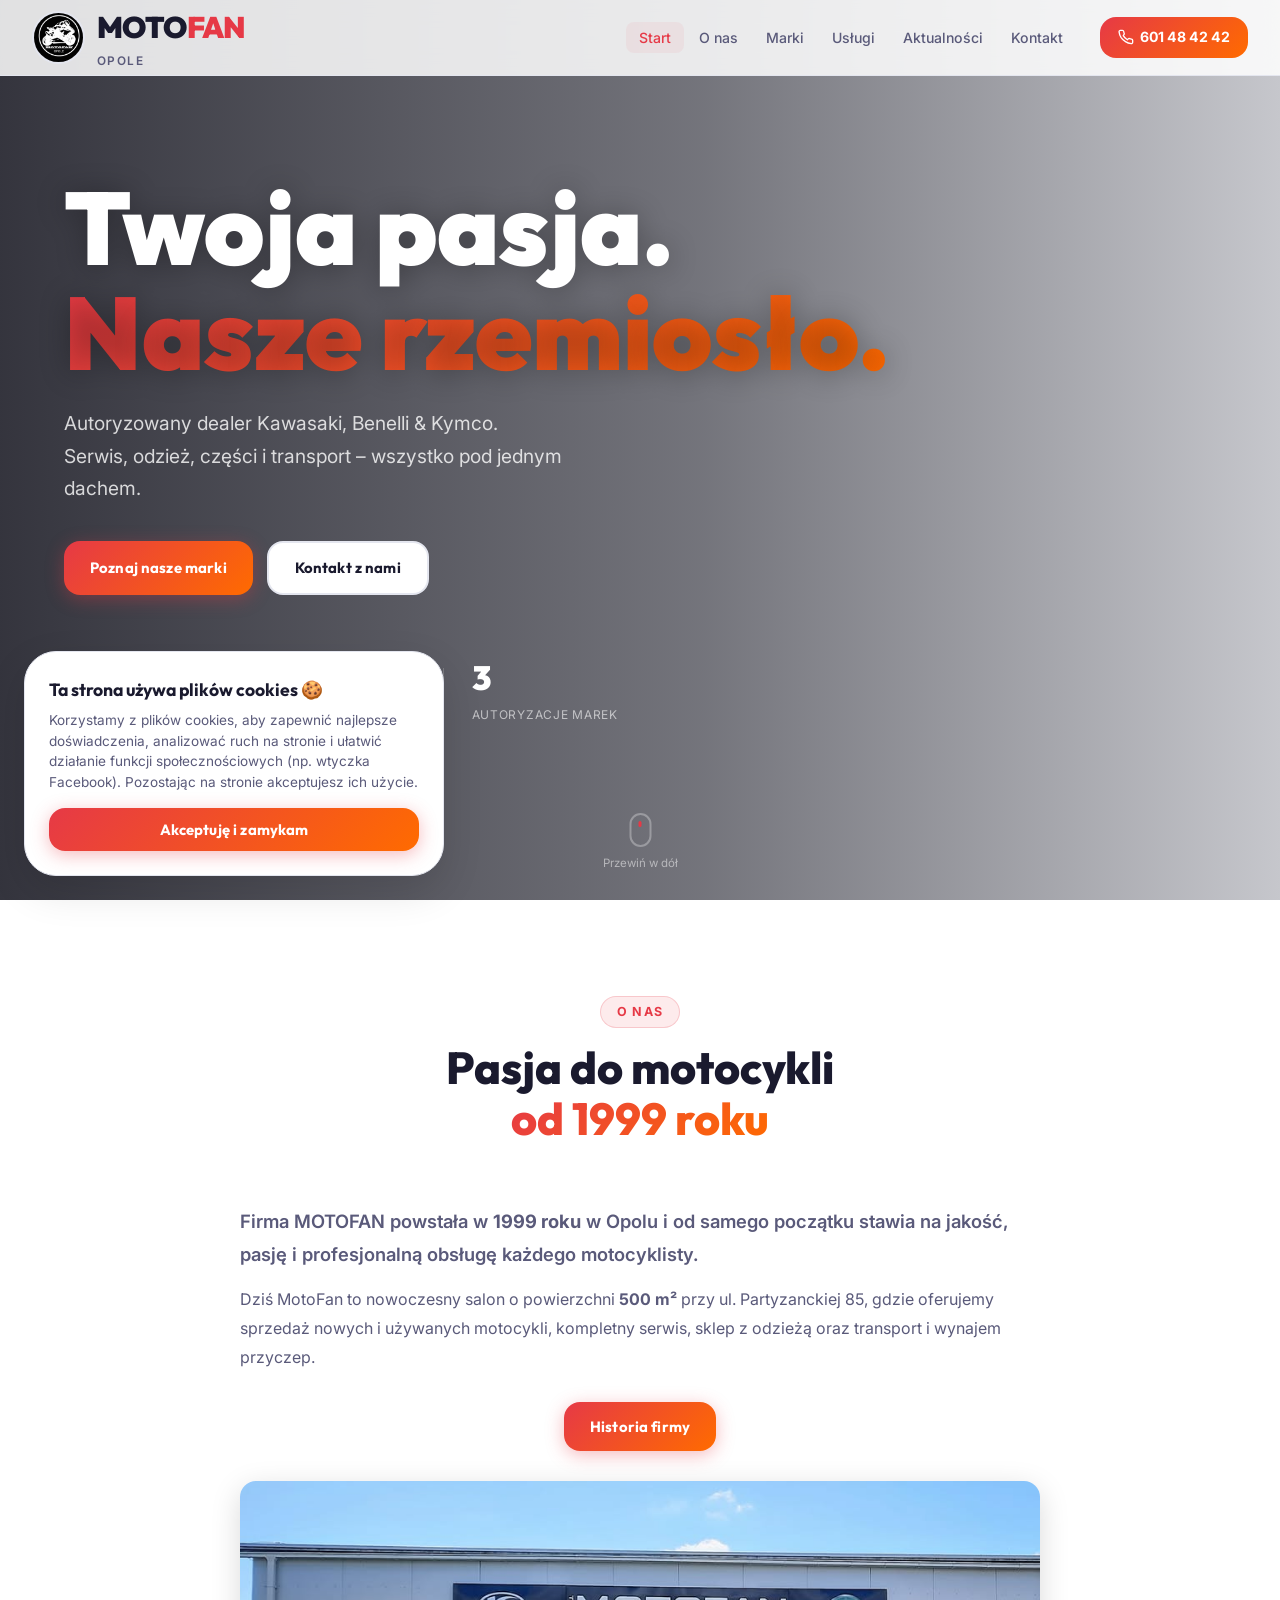
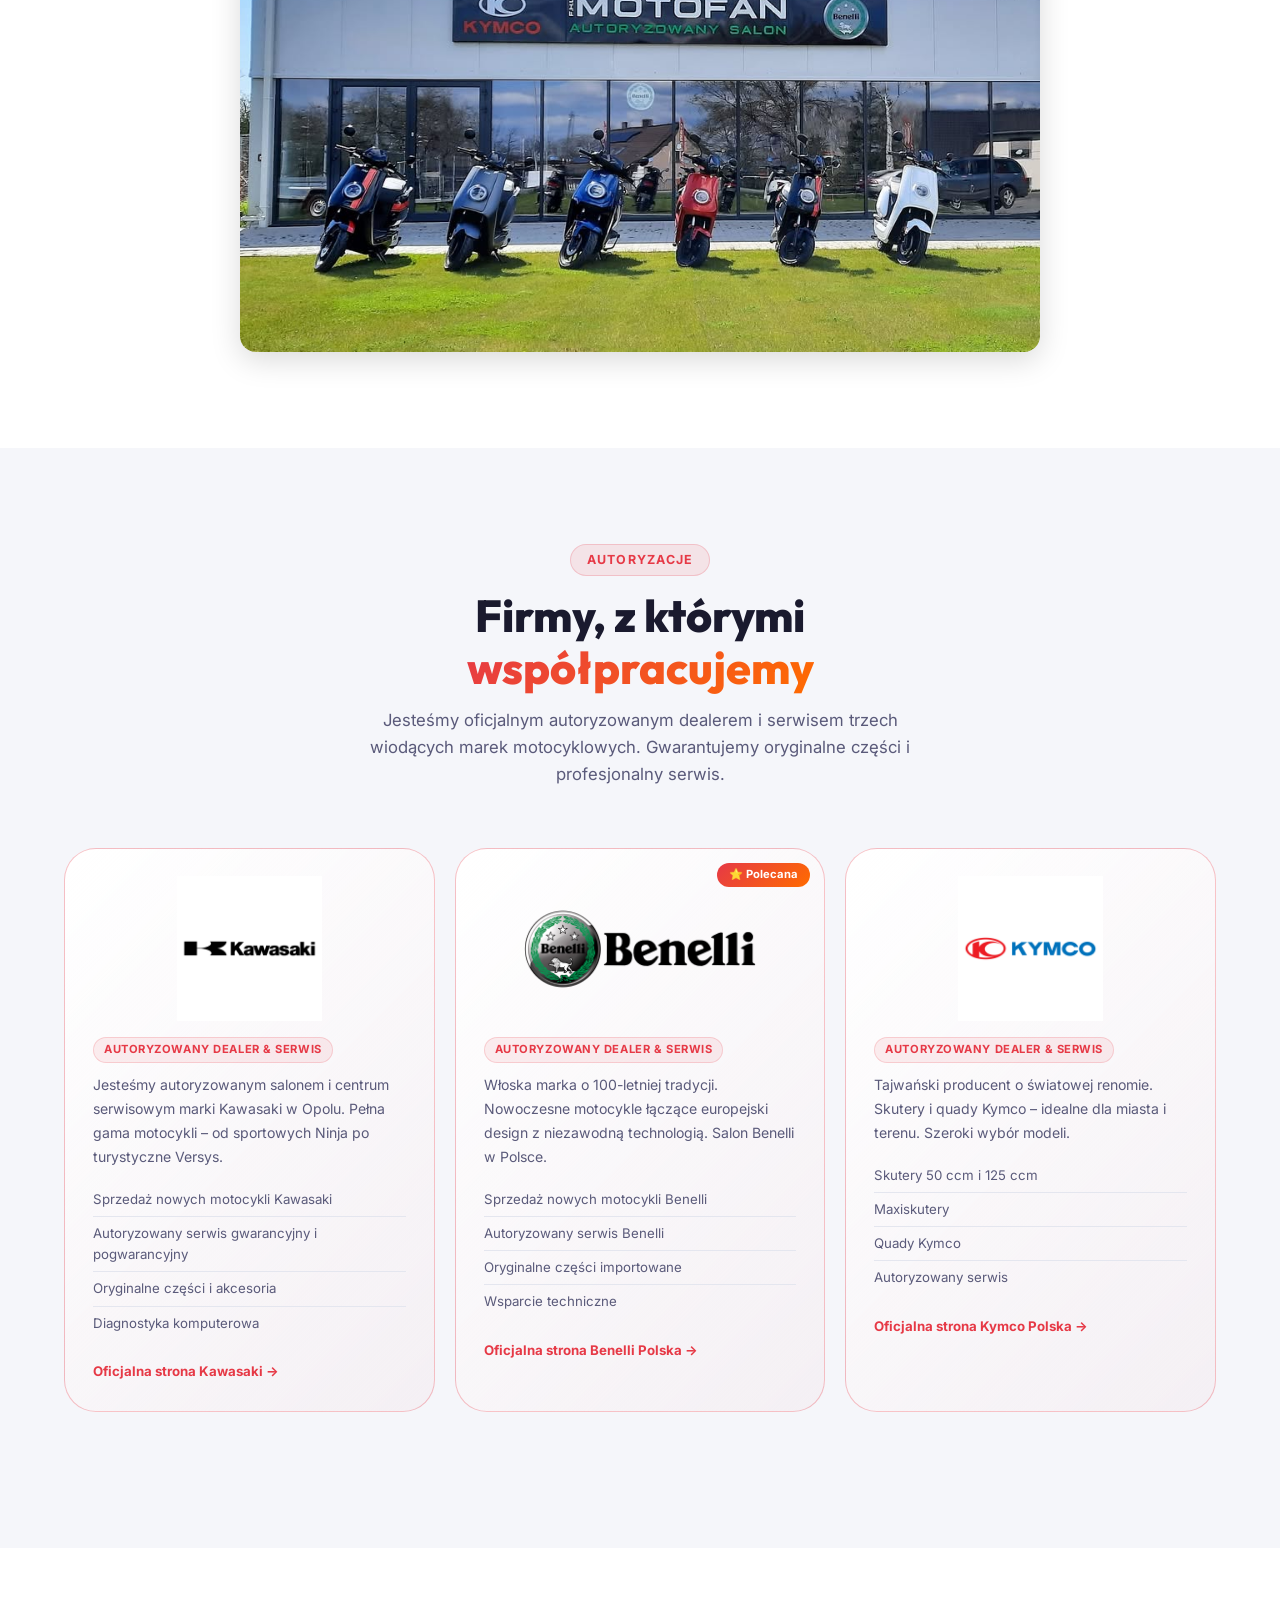
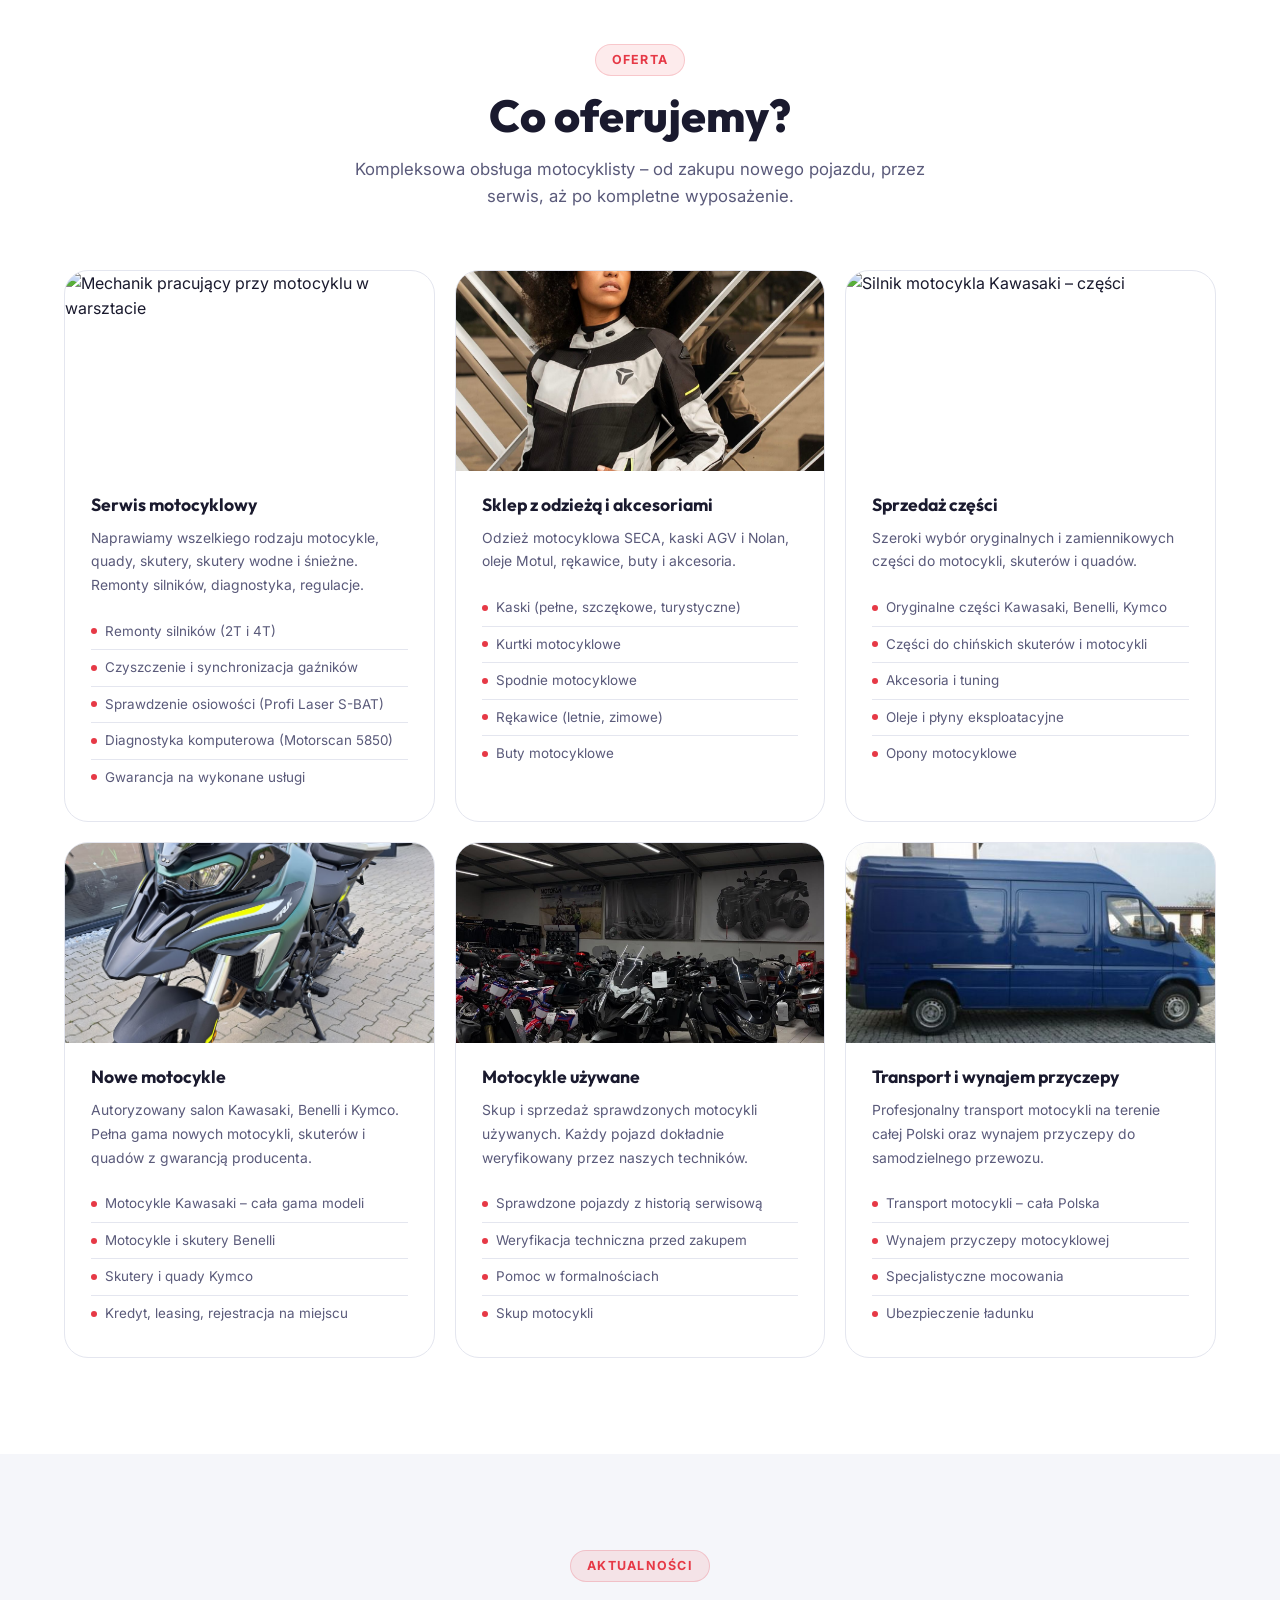
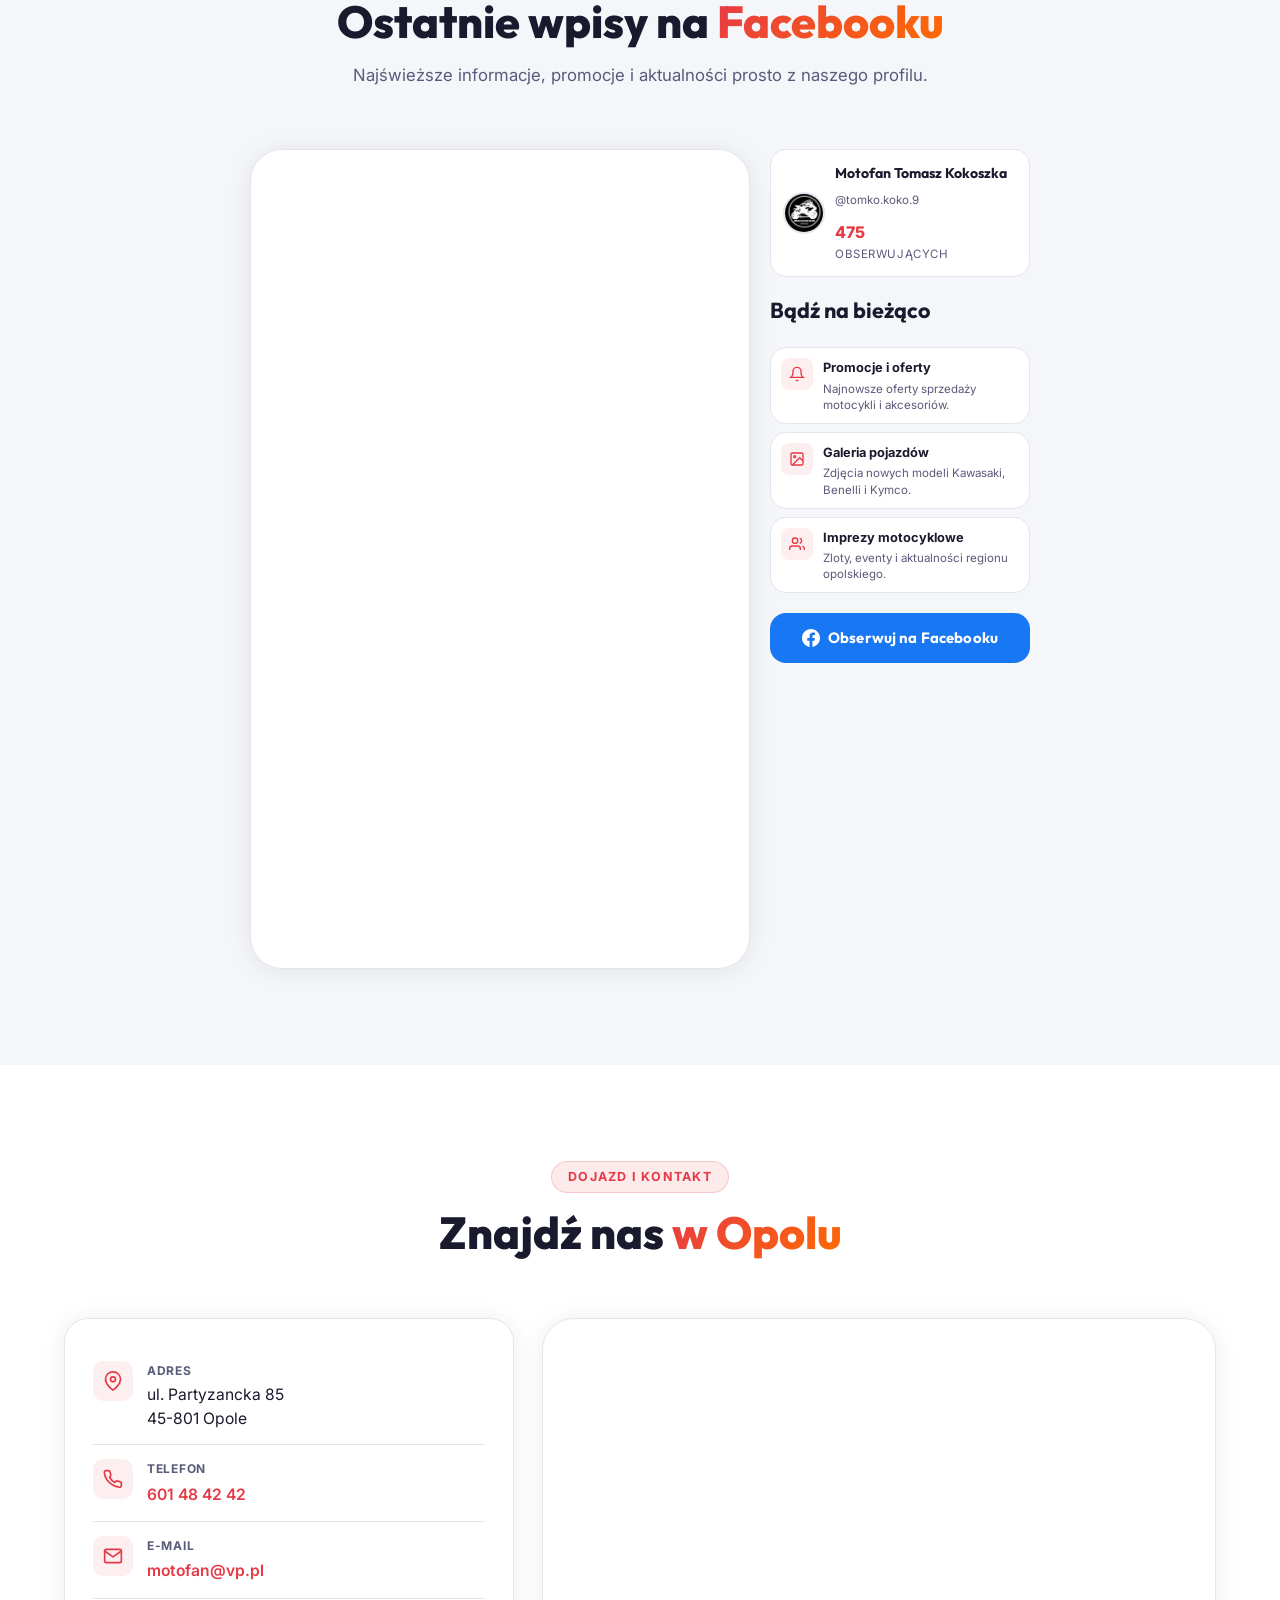
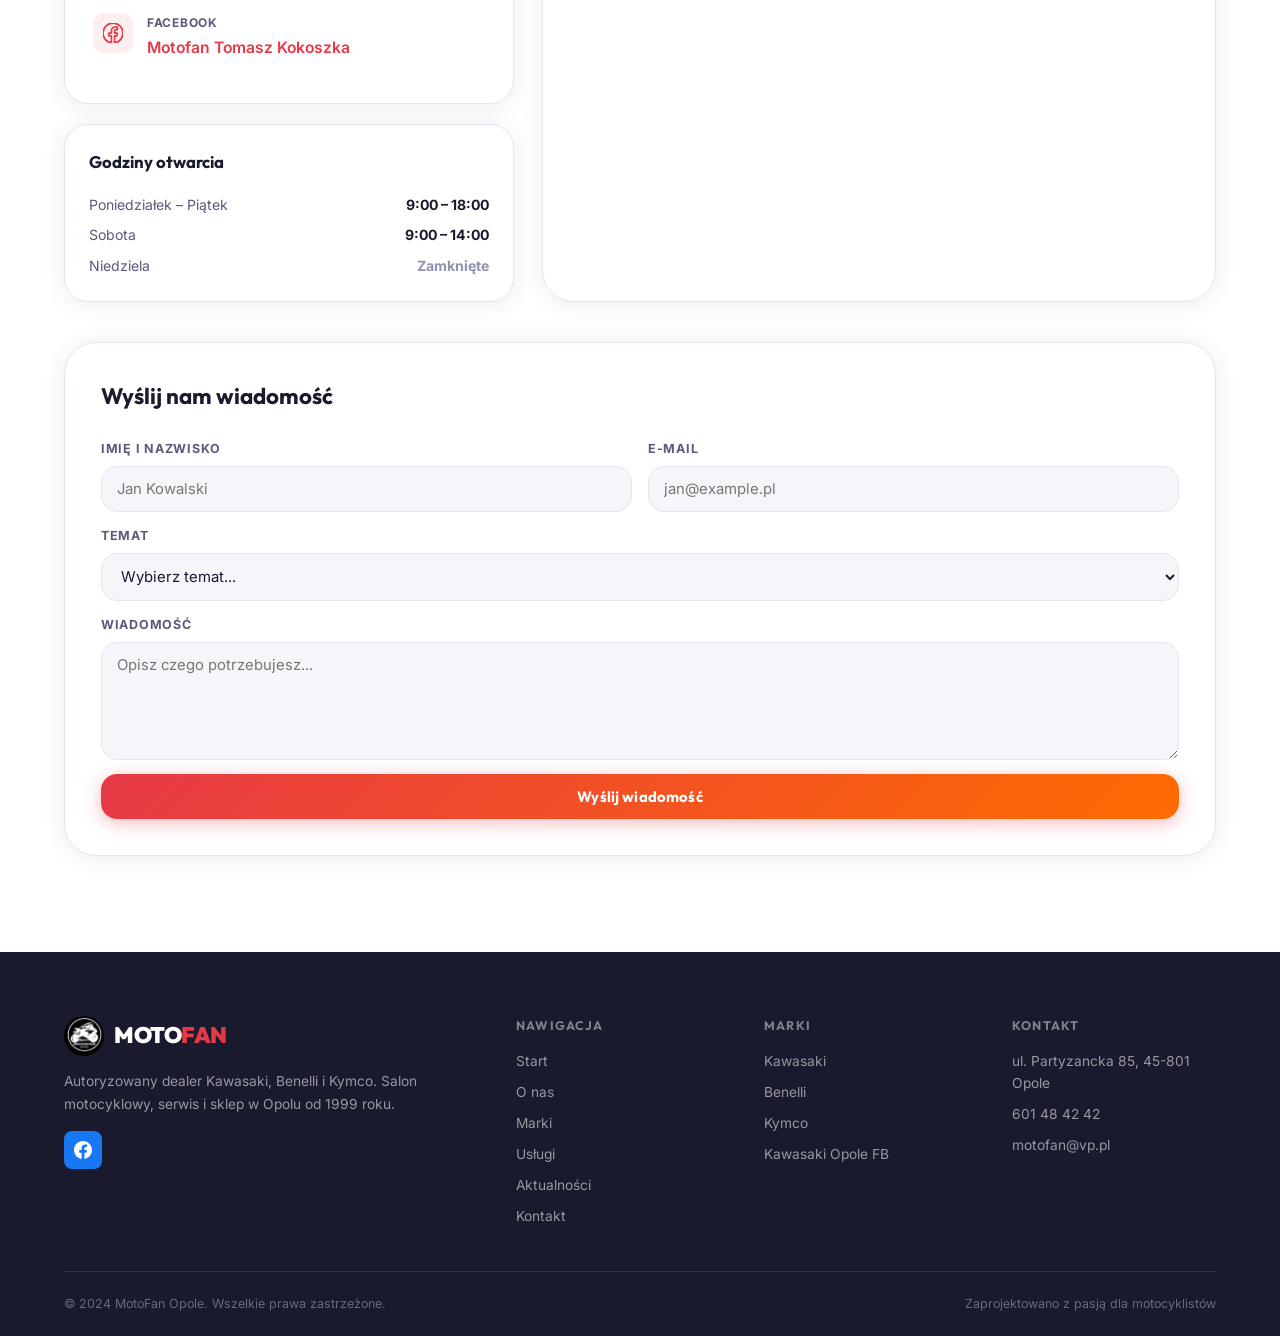
==== commit 31b80fa8: "Replace motocykle nowe card photo with moto_nowe.jpg" ====
--- a/index.html
+++ b/index.html
@@ -237,7 +237,7 @@
 
         <a href="motocykle-nowe.html" class="service-card" id="svc-new">
           <div class="service-icon-wrap service-photo">
-            <img src="pics/glowna/motorki.jpg" alt="Nowe motocykle w salonie MotoFan">
+            <img src="pics/glowna/moto_nowe.jpg" alt="Nowe motocykle w salonie MotoFan">
           </div>
           <h3>Nowe motocykle</h3>
           <p>Autoryzowany salon Kawasaki, Benelli i Kymco. Pełna gama nowych motocykli, skuterów i quadów z gwarancją producenta.</p>
